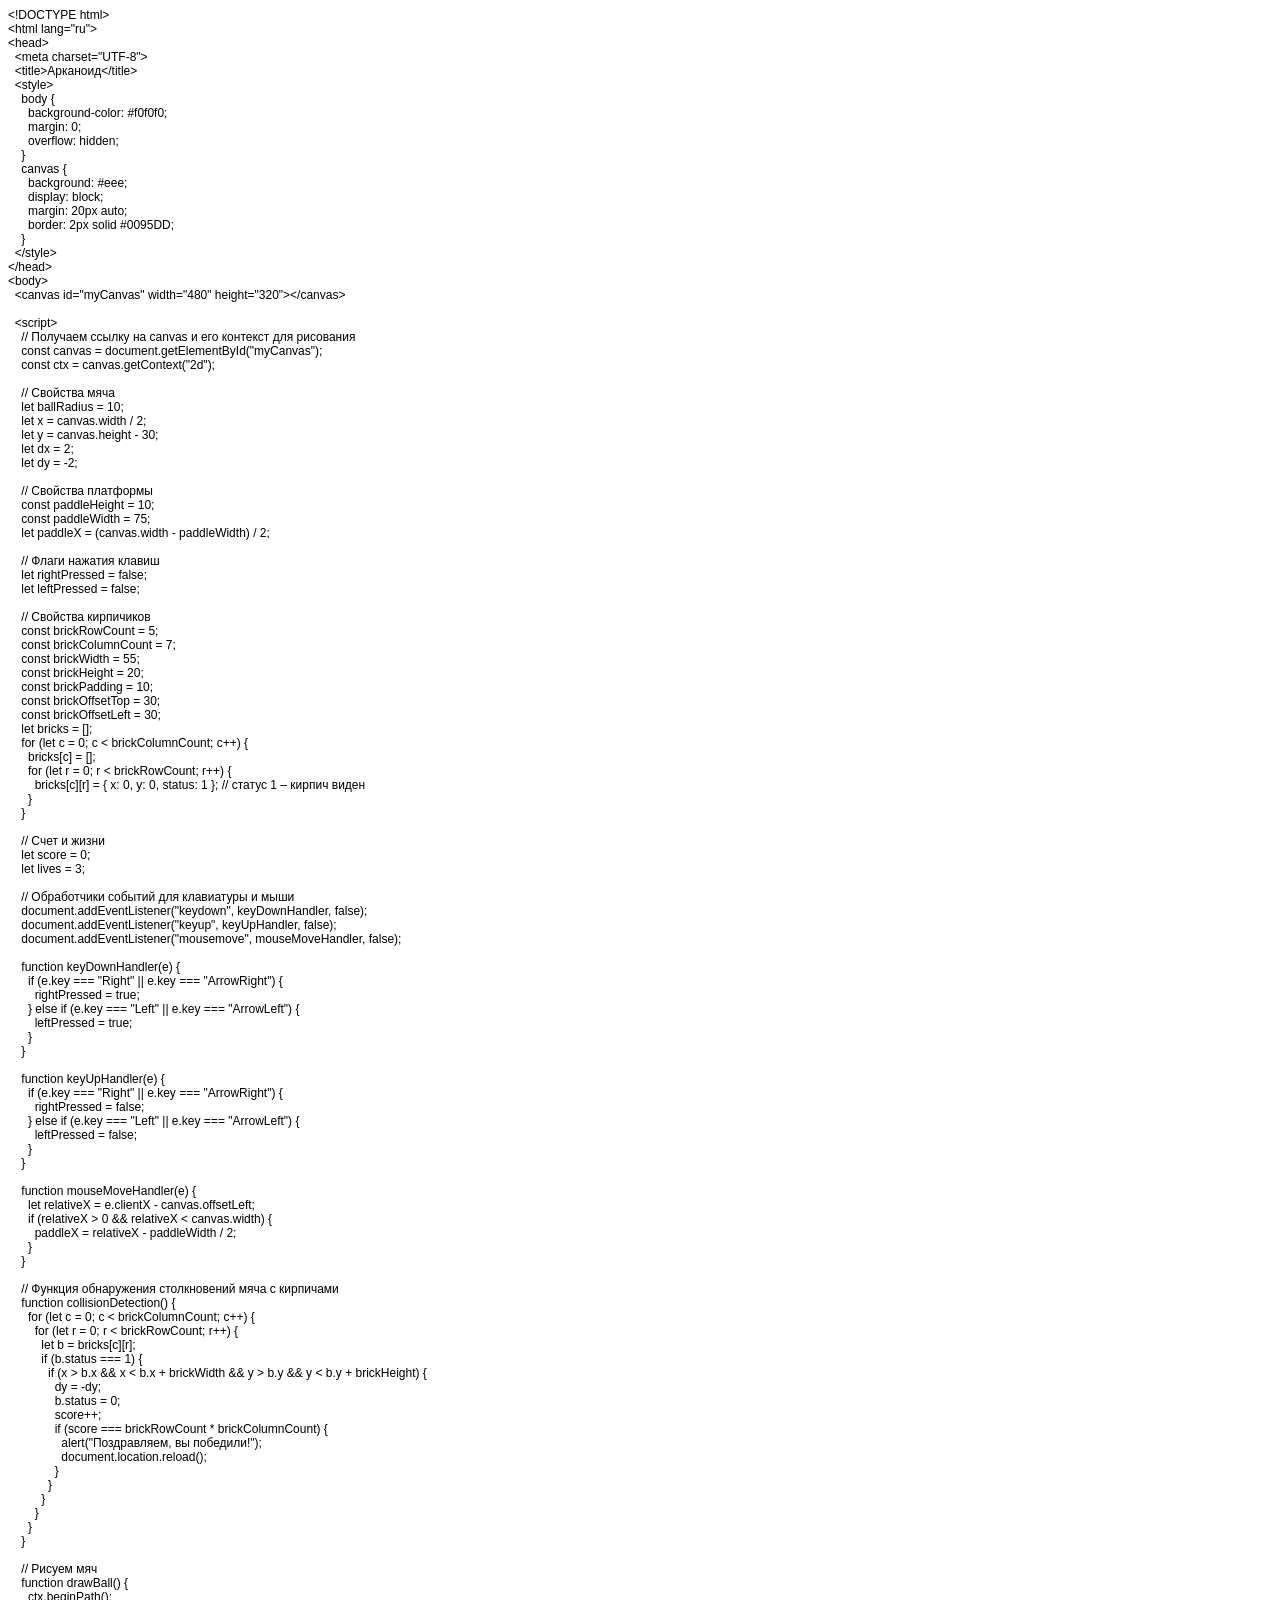
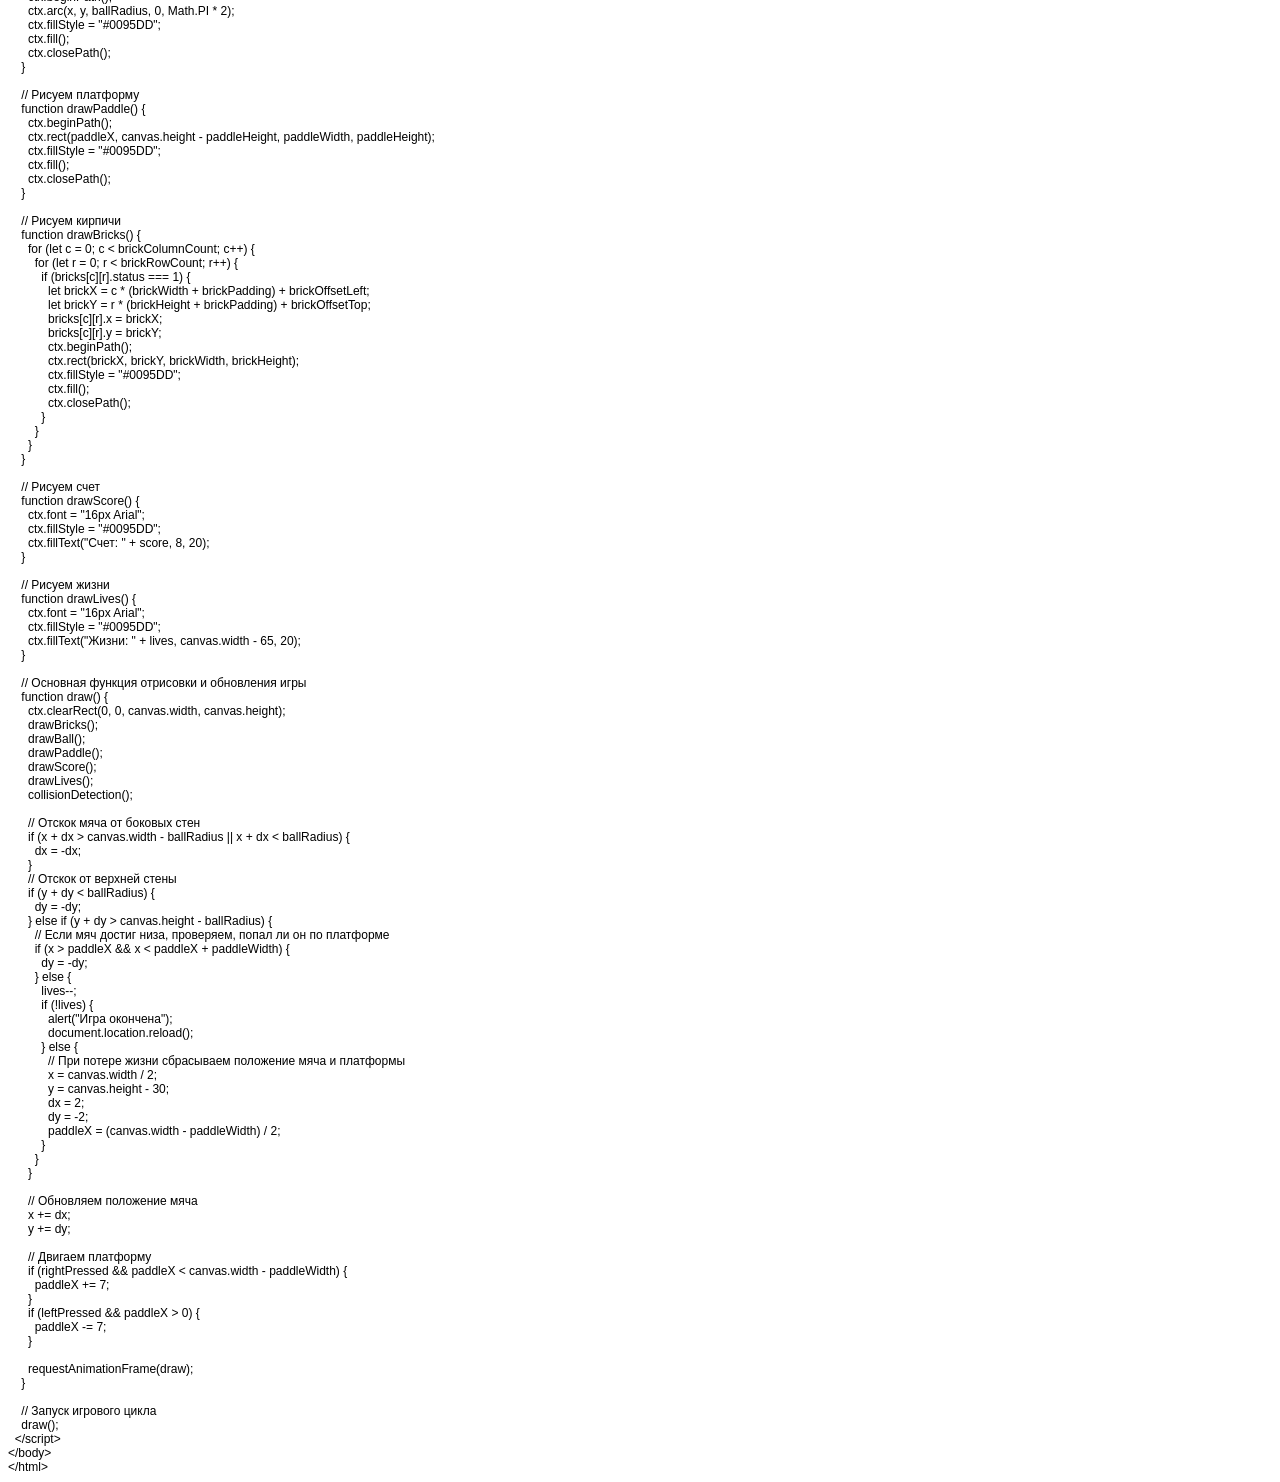
==== index.html @ ff9e4b5a "Add files via upload" ====
<!DOCTYPE html PUBLIC "-//W3C//DTD HTML 4.01//EN" "http://www.w3.org/TR/html4/strict.dtd">
<html>
<head>
  <meta http-equiv="Content-Type" content="text/html; charset=utf-8">
  <meta http-equiv="Content-Style-Type" content="text/css">
  <title></title>
  <meta name="Generator" content="Cocoa HTML Writer">
  <meta name="CocoaVersion" content="2487.7">
  <style type="text/css">
    p.p1 {margin: 0.0px 0.0px 0.0px 0.0px; font: 12.0px Helvetica}
    p.p2 {margin: 0.0px 0.0px 0.0px 0.0px; font: 12.0px Helvetica; min-height: 14.0px}
  </style>
</head>
<body>
<p class="p1">&lt;!DOCTYPE html&gt;</p>
<p class="p1">&lt;html lang="ru"&gt;</p>
<p class="p1">&lt;head&gt;</p>
<p class="p1"><span class="Apple-converted-space">  </span>&lt;meta charset="UTF-8"&gt;</p>
<p class="p1"><span class="Apple-converted-space">  </span>&lt;title&gt;Арканоид&lt;/title&gt;</p>
<p class="p1"><span class="Apple-converted-space">  </span>&lt;style&gt;</p>
<p class="p1"><span class="Apple-converted-space">    </span>body {</p>
<p class="p1"><span class="Apple-converted-space">      </span>background-color: #f0f0f0;</p>
<p class="p1"><span class="Apple-converted-space">      </span>margin: 0;</p>
<p class="p1"><span class="Apple-converted-space">      </span>overflow: hidden;</p>
<p class="p1"><span class="Apple-converted-space">    </span>}</p>
<p class="p1"><span class="Apple-converted-space">    </span>canvas {</p>
<p class="p1"><span class="Apple-converted-space">      </span>background: #eee;</p>
<p class="p1"><span class="Apple-converted-space">      </span>display: block;</p>
<p class="p1"><span class="Apple-converted-space">      </span>margin: 20px auto;</p>
<p class="p1"><span class="Apple-converted-space">      </span>border: 2px solid #0095DD;</p>
<p class="p1"><span class="Apple-converted-space">    </span>}</p>
<p class="p1"><span class="Apple-converted-space">  </span>&lt;/style&gt;</p>
<p class="p1">&lt;/head&gt;</p>
<p class="p1">&lt;body&gt;</p>
<p class="p1"><span class="Apple-converted-space">  </span>&lt;canvas id="myCanvas" width="480" height="320"&gt;&lt;/canvas&gt;</p>
<p class="p2"><span class="Apple-converted-space">  </span></p>
<p class="p1"><span class="Apple-converted-space">  </span>&lt;script&gt;</p>
<p class="p1"><span class="Apple-converted-space">    </span>// Получаем ссылку на canvas и его контекст для рисования</p>
<p class="p1"><span class="Apple-converted-space">    </span>const canvas = document.getElementById("myCanvas");</p>
<p class="p1"><span class="Apple-converted-space">    </span>const ctx = canvas.getContext("2d");</p>
<p class="p2"><br></p>
<p class="p1"><span class="Apple-converted-space">    </span>// Свойства мяча</p>
<p class="p1"><span class="Apple-converted-space">    </span>let ballRadius = 10;</p>
<p class="p1"><span class="Apple-converted-space">    </span>let x = canvas.width / 2;</p>
<p class="p1"><span class="Apple-converted-space">    </span>let y = canvas.height - 30;</p>
<p class="p1"><span class="Apple-converted-space">    </span>let dx = 2;</p>
<p class="p1"><span class="Apple-converted-space">    </span>let dy = -2;</p>
<p class="p2"><br></p>
<p class="p1"><span class="Apple-converted-space">    </span>// Свойства платформы</p>
<p class="p1"><span class="Apple-converted-space">    </span>const paddleHeight = 10;</p>
<p class="p1"><span class="Apple-converted-space">    </span>const paddleWidth = 75;</p>
<p class="p1"><span class="Apple-converted-space">    </span>let paddleX = (canvas.width - paddleWidth) / 2;</p>
<p class="p2"><br></p>
<p class="p1"><span class="Apple-converted-space">    </span>// Флаги нажатия клавиш</p>
<p class="p1"><span class="Apple-converted-space">    </span>let rightPressed = false;</p>
<p class="p1"><span class="Apple-converted-space">    </span>let leftPressed = false;</p>
<p class="p2"><br></p>
<p class="p1"><span class="Apple-converted-space">    </span>// Свойства кирпичиков</p>
<p class="p1"><span class="Apple-converted-space">    </span>const brickRowCount = 5;</p>
<p class="p1"><span class="Apple-converted-space">    </span>const brickColumnCount = 7;</p>
<p class="p1"><span class="Apple-converted-space">    </span>const brickWidth = 55;</p>
<p class="p1"><span class="Apple-converted-space">    </span>const brickHeight = 20;</p>
<p class="p1"><span class="Apple-converted-space">    </span>const brickPadding = 10;</p>
<p class="p1"><span class="Apple-converted-space">    </span>const brickOffsetTop = 30;</p>
<p class="p1"><span class="Apple-converted-space">    </span>const brickOffsetLeft = 30;</p>
<p class="p1"><span class="Apple-converted-space">    </span>let bricks = [];</p>
<p class="p1"><span class="Apple-converted-space">    </span>for (let c = 0; c &lt; brickColumnCount; c++) {</p>
<p class="p1"><span class="Apple-converted-space">      </span>bricks[c] = [];</p>
<p class="p1"><span class="Apple-converted-space">      </span>for (let r = 0; r &lt; brickRowCount; r++) {</p>
<p class="p1"><span class="Apple-converted-space">        </span>bricks[c][r] = { x: 0, y: 0, status: 1 }; // статус 1 – кирпич виден</p>
<p class="p1"><span class="Apple-converted-space">      </span>}</p>
<p class="p1"><span class="Apple-converted-space">    </span>}</p>
<p class="p2"><br></p>
<p class="p1"><span class="Apple-converted-space">    </span>// Счет и жизни</p>
<p class="p1"><span class="Apple-converted-space">    </span>let score = 0;</p>
<p class="p1"><span class="Apple-converted-space">    </span>let lives = 3;</p>
<p class="p2"><br></p>
<p class="p1"><span class="Apple-converted-space">    </span>// Обработчики событий для клавиатуры и мыши</p>
<p class="p1"><span class="Apple-converted-space">    </span>document.addEventListener("keydown", keyDownHandler, false);</p>
<p class="p1"><span class="Apple-converted-space">    </span>document.addEventListener("keyup", keyUpHandler, false);</p>
<p class="p1"><span class="Apple-converted-space">    </span>document.addEventListener("mousemove", mouseMoveHandler, false);</p>
<p class="p2"><br></p>
<p class="p1"><span class="Apple-converted-space">    </span>function keyDownHandler(e) {</p>
<p class="p1"><span class="Apple-converted-space">      </span>if (e.key === "Right" || e.key === "ArrowRight") {</p>
<p class="p1"><span class="Apple-converted-space">        </span>rightPressed = true;</p>
<p class="p1"><span class="Apple-converted-space">      </span>} else if (e.key === "Left" || e.key === "ArrowLeft") {</p>
<p class="p1"><span class="Apple-converted-space">        </span>leftPressed = true;</p>
<p class="p1"><span class="Apple-converted-space">      </span>}</p>
<p class="p1"><span class="Apple-converted-space">    </span>}</p>
<p class="p2"><br></p>
<p class="p1"><span class="Apple-converted-space">    </span>function keyUpHandler(e) {</p>
<p class="p1"><span class="Apple-converted-space">      </span>if (e.key === "Right" || e.key === "ArrowRight") {</p>
<p class="p1"><span class="Apple-converted-space">        </span>rightPressed = false;</p>
<p class="p1"><span class="Apple-converted-space">      </span>} else if (e.key === "Left" || e.key === "ArrowLeft") {</p>
<p class="p1"><span class="Apple-converted-space">        </span>leftPressed = false;</p>
<p class="p1"><span class="Apple-converted-space">      </span>}</p>
<p class="p1"><span class="Apple-converted-space">    </span>}</p>
<p class="p2"><br></p>
<p class="p1"><span class="Apple-converted-space">    </span>function mouseMoveHandler(e) {</p>
<p class="p1"><span class="Apple-converted-space">      </span>let relativeX = e.clientX - canvas.offsetLeft;</p>
<p class="p1"><span class="Apple-converted-space">      </span>if (relativeX &gt; 0 &amp;&amp; relativeX &lt; canvas.width) {</p>
<p class="p1"><span class="Apple-converted-space">        </span>paddleX = relativeX - paddleWidth / 2;</p>
<p class="p1"><span class="Apple-converted-space">      </span>}</p>
<p class="p1"><span class="Apple-converted-space">    </span>}</p>
<p class="p2"><br></p>
<p class="p1"><span class="Apple-converted-space">    </span>// Функция обнаружения столкновений мяча с кирпичами</p>
<p class="p1"><span class="Apple-converted-space">    </span>function collisionDetection() {</p>
<p class="p1"><span class="Apple-converted-space">      </span>for (let c = 0; c &lt; brickColumnCount; c++) {</p>
<p class="p1"><span class="Apple-converted-space">        </span>for (let r = 0; r &lt; brickRowCount; r++) {</p>
<p class="p1"><span class="Apple-converted-space">          </span>let b = bricks[c][r];</p>
<p class="p1"><span class="Apple-converted-space">          </span>if (b.status === 1) {</p>
<p class="p1"><span class="Apple-converted-space">            </span>if (x &gt; b.x &amp;&amp; x &lt; b.x + brickWidth &amp;&amp; y &gt; b.y &amp;&amp; y &lt; b.y + brickHeight) {</p>
<p class="p1"><span class="Apple-converted-space">              </span>dy = -dy;</p>
<p class="p1"><span class="Apple-converted-space">              </span>b.status = 0;</p>
<p class="p1"><span class="Apple-converted-space">              </span>score++;</p>
<p class="p1"><span class="Apple-converted-space">              </span>if (score === brickRowCount * brickColumnCount) {</p>
<p class="p1"><span class="Apple-converted-space">                </span>alert("Поздравляем, вы победили!");</p>
<p class="p1"><span class="Apple-converted-space">                </span>document.location.reload();</p>
<p class="p1"><span class="Apple-converted-space">              </span>}</p>
<p class="p1"><span class="Apple-converted-space">            </span>}</p>
<p class="p1"><span class="Apple-converted-space">          </span>}</p>
<p class="p1"><span class="Apple-converted-space">        </span>}</p>
<p class="p1"><span class="Apple-converted-space">      </span>}</p>
<p class="p1"><span class="Apple-converted-space">    </span>}</p>
<p class="p2"><br></p>
<p class="p1"><span class="Apple-converted-space">    </span>// Рисуем мяч</p>
<p class="p1"><span class="Apple-converted-space">    </span>function drawBall() {</p>
<p class="p1"><span class="Apple-converted-space">      </span>ctx.beginPath();</p>
<p class="p1"><span class="Apple-converted-space">      </span>ctx.arc(x, y, ballRadius, 0, Math.PI * 2);</p>
<p class="p1"><span class="Apple-converted-space">      </span>ctx.fillStyle = "#0095DD";</p>
<p class="p1"><span class="Apple-converted-space">      </span>ctx.fill();</p>
<p class="p1"><span class="Apple-converted-space">      </span>ctx.closePath();</p>
<p class="p1"><span class="Apple-converted-space">    </span>}</p>
<p class="p2"><br></p>
<p class="p1"><span class="Apple-converted-space">    </span>// Рисуем платформу</p>
<p class="p1"><span class="Apple-converted-space">    </span>function drawPaddle() {</p>
<p class="p1"><span class="Apple-converted-space">      </span>ctx.beginPath();</p>
<p class="p1"><span class="Apple-converted-space">      </span>ctx.rect(paddleX, canvas.height - paddleHeight, paddleWidth, paddleHeight);</p>
<p class="p1"><span class="Apple-converted-space">      </span>ctx.fillStyle = "#0095DD";</p>
<p class="p1"><span class="Apple-converted-space">      </span>ctx.fill();</p>
<p class="p1"><span class="Apple-converted-space">      </span>ctx.closePath();</p>
<p class="p1"><span class="Apple-converted-space">    </span>}</p>
<p class="p2"><br></p>
<p class="p1"><span class="Apple-converted-space">    </span>// Рисуем кирпичи</p>
<p class="p1"><span class="Apple-converted-space">    </span>function drawBricks() {</p>
<p class="p1"><span class="Apple-converted-space">      </span>for (let c = 0; c &lt; brickColumnCount; c++) {</p>
<p class="p1"><span class="Apple-converted-space">        </span>for (let r = 0; r &lt; brickRowCount; r++) {</p>
<p class="p1"><span class="Apple-converted-space">          </span>if (bricks[c][r].status === 1) {</p>
<p class="p1"><span class="Apple-converted-space">            </span>let brickX = c * (brickWidth + brickPadding) + brickOffsetLeft;</p>
<p class="p1"><span class="Apple-converted-space">            </span>let brickY = r * (brickHeight + brickPadding) + brickOffsetTop;</p>
<p class="p1"><span class="Apple-converted-space">            </span>bricks[c][r].x = brickX;</p>
<p class="p1"><span class="Apple-converted-space">            </span>bricks[c][r].y = brickY;</p>
<p class="p1"><span class="Apple-converted-space">            </span>ctx.beginPath();</p>
<p class="p1"><span class="Apple-converted-space">            </span>ctx.rect(brickX, brickY, brickWidth, brickHeight);</p>
<p class="p1"><span class="Apple-converted-space">            </span>ctx.fillStyle = "#0095DD";</p>
<p class="p1"><span class="Apple-converted-space">            </span>ctx.fill();</p>
<p class="p1"><span class="Apple-converted-space">            </span>ctx.closePath();</p>
<p class="p1"><span class="Apple-converted-space">          </span>}</p>
<p class="p1"><span class="Apple-converted-space">        </span>}</p>
<p class="p1"><span class="Apple-converted-space">      </span>}</p>
<p class="p1"><span class="Apple-converted-space">    </span>}</p>
<p class="p2"><br></p>
<p class="p1"><span class="Apple-converted-space">    </span>// Рисуем счет</p>
<p class="p1"><span class="Apple-converted-space">    </span>function drawScore() {</p>
<p class="p1"><span class="Apple-converted-space">      </span>ctx.font = "16px Arial";</p>
<p class="p1"><span class="Apple-converted-space">      </span>ctx.fillStyle = "#0095DD";</p>
<p class="p1"><span class="Apple-converted-space">      </span>ctx.fillText("Счет: " + score, 8, 20);</p>
<p class="p1"><span class="Apple-converted-space">    </span>}</p>
<p class="p2"><br></p>
<p class="p1"><span class="Apple-converted-space">    </span>// Рисуем жизни</p>
<p class="p1"><span class="Apple-converted-space">    </span>function drawLives() {</p>
<p class="p1"><span class="Apple-converted-space">      </span>ctx.font = "16px Arial";</p>
<p class="p1"><span class="Apple-converted-space">      </span>ctx.fillStyle = "#0095DD";</p>
<p class="p1"><span class="Apple-converted-space">      </span>ctx.fillText("Жизни: " + lives, canvas.width - 65, 20);</p>
<p class="p1"><span class="Apple-converted-space">    </span>}</p>
<p class="p2"><br></p>
<p class="p1"><span class="Apple-converted-space">    </span>// Основная функция отрисовки и обновления игры</p>
<p class="p1"><span class="Apple-converted-space">    </span>function draw() {</p>
<p class="p1"><span class="Apple-converted-space">      </span>ctx.clearRect(0, 0, canvas.width, canvas.height);</p>
<p class="p1"><span class="Apple-converted-space">      </span>drawBricks();</p>
<p class="p1"><span class="Apple-converted-space">      </span>drawBall();</p>
<p class="p1"><span class="Apple-converted-space">      </span>drawPaddle();</p>
<p class="p1"><span class="Apple-converted-space">      </span>drawScore();</p>
<p class="p1"><span class="Apple-converted-space">      </span>drawLives();</p>
<p class="p1"><span class="Apple-converted-space">      </span>collisionDetection();</p>
<p class="p2"><br></p>
<p class="p1"><span class="Apple-converted-space">      </span>// Отскок мяча от боковых стен</p>
<p class="p1"><span class="Apple-converted-space">      </span>if (x + dx &gt; canvas.width - ballRadius || x + dx &lt; ballRadius) {</p>
<p class="p1"><span class="Apple-converted-space">        </span>dx = -dx;</p>
<p class="p1"><span class="Apple-converted-space">      </span>}</p>
<p class="p1"><span class="Apple-converted-space">      </span>// Отскок от верхней стены</p>
<p class="p1"><span class="Apple-converted-space">      </span>if (y + dy &lt; ballRadius) {</p>
<p class="p1"><span class="Apple-converted-space">        </span>dy = -dy;</p>
<p class="p1"><span class="Apple-converted-space">      </span>} else if (y + dy &gt; canvas.height - ballRadius) {</p>
<p class="p1"><span class="Apple-converted-space">        </span>// Если мяч достиг низа, проверяем, попал ли он по платформе</p>
<p class="p1"><span class="Apple-converted-space">        </span>if (x &gt; paddleX &amp;&amp; x &lt; paddleX + paddleWidth) {</p>
<p class="p1"><span class="Apple-converted-space">          </span>dy = -dy;</p>
<p class="p1"><span class="Apple-converted-space">        </span>} else {</p>
<p class="p1"><span class="Apple-converted-space">          </span>lives--;</p>
<p class="p1"><span class="Apple-converted-space">          </span>if (!lives) {</p>
<p class="p1"><span class="Apple-converted-space">            </span>alert("Игра окончена");</p>
<p class="p1"><span class="Apple-converted-space">            </span>document.location.reload();</p>
<p class="p1"><span class="Apple-converted-space">          </span>} else {</p>
<p class="p1"><span class="Apple-converted-space">            </span>// При потере жизни сбрасываем положение мяча и платформы</p>
<p class="p1"><span class="Apple-converted-space">            </span>x = canvas.width / 2;</p>
<p class="p1"><span class="Apple-converted-space">            </span>y = canvas.height - 30;</p>
<p class="p1"><span class="Apple-converted-space">            </span>dx = 2;</p>
<p class="p1"><span class="Apple-converted-space">            </span>dy = -2;</p>
<p class="p1"><span class="Apple-converted-space">            </span>paddleX = (canvas.width - paddleWidth) / 2;</p>
<p class="p1"><span class="Apple-converted-space">          </span>}</p>
<p class="p1"><span class="Apple-converted-space">        </span>}</p>
<p class="p1"><span class="Apple-converted-space">      </span>}</p>
<p class="p2"><br></p>
<p class="p1"><span class="Apple-converted-space">      </span>// Обновляем положение мяча</p>
<p class="p1"><span class="Apple-converted-space">      </span>x += dx;</p>
<p class="p1"><span class="Apple-converted-space">      </span>y += dy;</p>
<p class="p2"><br></p>
<p class="p1"><span class="Apple-converted-space">      </span>// Двигаем платформу</p>
<p class="p1"><span class="Apple-converted-space">      </span>if (rightPressed &amp;&amp; paddleX &lt; canvas.width - paddleWidth) {</p>
<p class="p1"><span class="Apple-converted-space">        </span>paddleX += 7;</p>
<p class="p1"><span class="Apple-converted-space">      </span>}</p>
<p class="p1"><span class="Apple-converted-space">      </span>if (leftPressed &amp;&amp; paddleX &gt; 0) {</p>
<p class="p1"><span class="Apple-converted-space">        </span>paddleX -= 7;</p>
<p class="p1"><span class="Apple-converted-space">      </span>}</p>
<p class="p2"><br></p>
<p class="p1"><span class="Apple-converted-space">      </span>requestAnimationFrame(draw);</p>
<p class="p1"><span class="Apple-converted-space">    </span>}</p>
<p class="p2"><br></p>
<p class="p1"><span class="Apple-converted-space">    </span>// Запуск игрового цикла</p>
<p class="p1"><span class="Apple-converted-space">    </span>draw();</p>
<p class="p1"><span class="Apple-converted-space">  </span>&lt;/script&gt;</p>
<p class="p1">&lt;/body&gt;</p>
<p class="p1">&lt;/html&gt;</p>
</body>
</html>
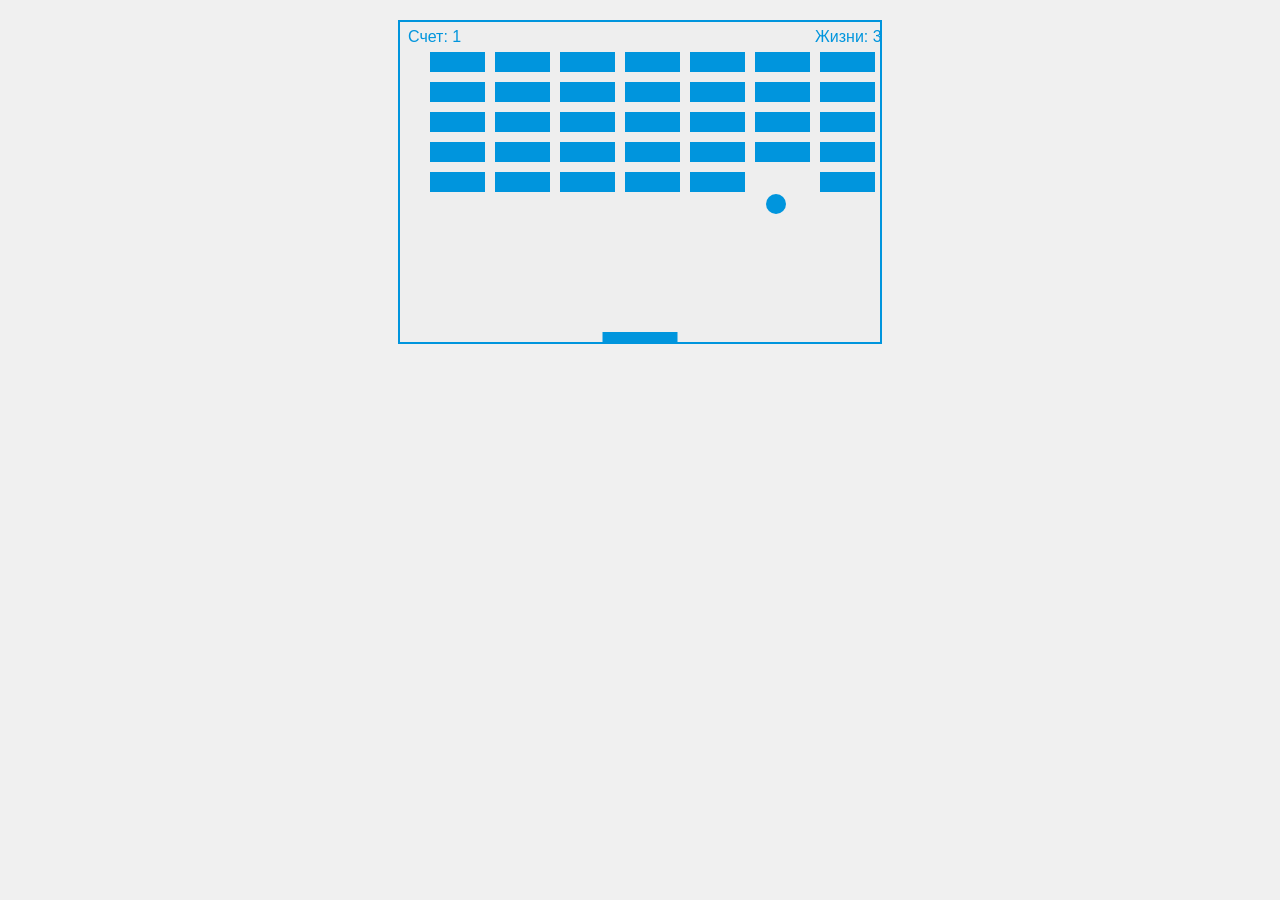
==== commit 1f27a5ec: "Add files via upload" ====
--- a/index.html
+++ b/index.html
@@ -1,235 +1,219 @@
-<!DOCTYPE html PUBLIC "-//W3C//DTD HTML 4.01//EN" "http://www.w3.org/TR/html4/strict.dtd">
-<html>
+<!DOCTYPE html>
+<html lang="ru">
 <head>
-  <meta http-equiv="Content-Type" content="text/html; charset=utf-8">
-  <meta http-equiv="Content-Style-Type" content="text/css">
-  <title></title>
-  <meta name="Generator" content="Cocoa HTML Writer">
-  <meta name="CocoaVersion" content="2487.7">
-  <style type="text/css">
-    p.p1 {margin: 0.0px 0.0px 0.0px 0.0px; font: 12.0px Helvetica}
-    p.p2 {margin: 0.0px 0.0px 0.0px 0.0px; font: 12.0px Helvetica; min-height: 14.0px}
+  <meta charset="UTF-8">
+  <title>Арканоид</title>
+  <style>
+    body {
+      background-color: #f0f0f0;
+      margin: 0;
+      overflow: hidden;
+    }
+    canvas {
+      background: #eee;
+      display: block;
+      margin: 20px auto;
+      border: 2px solid #0095DD;
+    }
   </style>
 </head>
 <body>
-<p class="p1">&lt;!DOCTYPE html&gt;</p>
-<p class="p1">&lt;html lang="ru"&gt;</p>
-<p class="p1">&lt;head&gt;</p>
-<p class="p1"><span class="Apple-converted-space">  </span>&lt;meta charset="UTF-8"&gt;</p>
-<p class="p1"><span class="Apple-converted-space">  </span>&lt;title&gt;Арканоид&lt;/title&gt;</p>
-<p class="p1"><span class="Apple-converted-space">  </span>&lt;style&gt;</p>
-<p class="p1"><span class="Apple-converted-space">    </span>body {</p>
-<p class="p1"><span class="Apple-converted-space">      </span>background-color: #f0f0f0;</p>
-<p class="p1"><span class="Apple-converted-space">      </span>margin: 0;</p>
-<p class="p1"><span class="Apple-converted-space">      </span>overflow: hidden;</p>
-<p class="p1"><span class="Apple-converted-space">    </span>}</p>
-<p class="p1"><span class="Apple-converted-space">    </span>canvas {</p>
-<p class="p1"><span class="Apple-converted-space">      </span>background: #eee;</p>
-<p class="p1"><span class="Apple-converted-space">      </span>display: block;</p>
-<p class="p1"><span class="Apple-converted-space">      </span>margin: 20px auto;</p>
-<p class="p1"><span class="Apple-converted-space">      </span>border: 2px solid #0095DD;</p>
-<p class="p1"><span class="Apple-converted-space">    </span>}</p>
-<p class="p1"><span class="Apple-converted-space">  </span>&lt;/style&gt;</p>
-<p class="p1">&lt;/head&gt;</p>
-<p class="p1">&lt;body&gt;</p>
-<p class="p1"><span class="Apple-converted-space">  </span>&lt;canvas id="myCanvas" width="480" height="320"&gt;&lt;/canvas&gt;</p>
-<p class="p2"><span class="Apple-converted-space">  </span></p>
-<p class="p1"><span class="Apple-converted-space">  </span>&lt;script&gt;</p>
-<p class="p1"><span class="Apple-converted-space">    </span>// Получаем ссылку на canvas и его контекст для рисования</p>
-<p class="p1"><span class="Apple-converted-space">    </span>const canvas = document.getElementById("myCanvas");</p>
-<p class="p1"><span class="Apple-converted-space">    </span>const ctx = canvas.getContext("2d");</p>
-<p class="p2"><br></p>
-<p class="p1"><span class="Apple-converted-space">    </span>// Свойства мяча</p>
-<p class="p1"><span class="Apple-converted-space">    </span>let ballRadius = 10;</p>
-<p class="p1"><span class="Apple-converted-space">    </span>let x = canvas.width / 2;</p>
-<p class="p1"><span class="Apple-converted-space">    </span>let y = canvas.height - 30;</p>
-<p class="p1"><span class="Apple-converted-space">    </span>let dx = 2;</p>
-<p class="p1"><span class="Apple-converted-space">    </span>let dy = -2;</p>
-<p class="p2"><br></p>
-<p class="p1"><span class="Apple-converted-space">    </span>// Свойства платформы</p>
-<p class="p1"><span class="Apple-converted-space">    </span>const paddleHeight = 10;</p>
-<p class="p1"><span class="Apple-converted-space">    </span>const paddleWidth = 75;</p>
-<p class="p1"><span class="Apple-converted-space">    </span>let paddleX = (canvas.width - paddleWidth) / 2;</p>
-<p class="p2"><br></p>
-<p class="p1"><span class="Apple-converted-space">    </span>// Флаги нажатия клавиш</p>
-<p class="p1"><span class="Apple-converted-space">    </span>let rightPressed = false;</p>
-<p class="p1"><span class="Apple-converted-space">    </span>let leftPressed = false;</p>
-<p class="p2"><br></p>
-<p class="p1"><span class="Apple-converted-space">    </span>// Свойства кирпичиков</p>
-<p class="p1"><span class="Apple-converted-space">    </span>const brickRowCount = 5;</p>
-<p class="p1"><span class="Apple-converted-space">    </span>const brickColumnCount = 7;</p>
-<p class="p1"><span class="Apple-converted-space">    </span>const brickWidth = 55;</p>
-<p class="p1"><span class="Apple-converted-space">    </span>const brickHeight = 20;</p>
-<p class="p1"><span class="Apple-converted-space">    </span>const brickPadding = 10;</p>
-<p class="p1"><span class="Apple-converted-space">    </span>const brickOffsetTop = 30;</p>
-<p class="p1"><span class="Apple-converted-space">    </span>const brickOffsetLeft = 30;</p>
-<p class="p1"><span class="Apple-converted-space">    </span>let bricks = [];</p>
-<p class="p1"><span class="Apple-converted-space">    </span>for (let c = 0; c &lt; brickColumnCount; c++) {</p>
-<p class="p1"><span class="Apple-converted-space">      </span>bricks[c] = [];</p>
-<p class="p1"><span class="Apple-converted-space">      </span>for (let r = 0; r &lt; brickRowCount; r++) {</p>
-<p class="p1"><span class="Apple-converted-space">        </span>bricks[c][r] = { x: 0, y: 0, status: 1 }; // статус 1 – кирпич виден</p>
-<p class="p1"><span class="Apple-converted-space">      </span>}</p>
-<p class="p1"><span class="Apple-converted-space">    </span>}</p>
-<p class="p2"><br></p>
-<p class="p1"><span class="Apple-converted-space">    </span>// Счет и жизни</p>
-<p class="p1"><span class="Apple-converted-space">    </span>let score = 0;</p>
-<p class="p1"><span class="Apple-converted-space">    </span>let lives = 3;</p>
-<p class="p2"><br></p>
-<p class="p1"><span class="Apple-converted-space">    </span>// Обработчики событий для клавиатуры и мыши</p>
-<p class="p1"><span class="Apple-converted-space">    </span>document.addEventListener("keydown", keyDownHandler, false);</p>
-<p class="p1"><span class="Apple-converted-space">    </span>document.addEventListener("keyup", keyUpHandler, false);</p>
-<p class="p1"><span class="Apple-converted-space">    </span>document.addEventListener("mousemove", mouseMoveHandler, false);</p>
-<p class="p2"><br></p>
-<p class="p1"><span class="Apple-converted-space">    </span>function keyDownHandler(e) {</p>
-<p class="p1"><span class="Apple-converted-space">      </span>if (e.key === "Right" || e.key === "ArrowRight") {</p>
-<p class="p1"><span class="Apple-converted-space">        </span>rightPressed = true;</p>
-<p class="p1"><span class="Apple-converted-space">      </span>} else if (e.key === "Left" || e.key === "ArrowLeft") {</p>
-<p class="p1"><span class="Apple-converted-space">        </span>leftPressed = true;</p>
-<p class="p1"><span class="Apple-converted-space">      </span>}</p>
-<p class="p1"><span class="Apple-converted-space">    </span>}</p>
-<p class="p2"><br></p>
-<p class="p1"><span class="Apple-converted-space">    </span>function keyUpHandler(e) {</p>
-<p class="p1"><span class="Apple-converted-space">      </span>if (e.key === "Right" || e.key === "ArrowRight") {</p>
-<p class="p1"><span class="Apple-converted-space">        </span>rightPressed = false;</p>
-<p class="p1"><span class="Apple-converted-space">      </span>} else if (e.key === "Left" || e.key === "ArrowLeft") {</p>
-<p class="p1"><span class="Apple-converted-space">        </span>leftPressed = false;</p>
-<p class="p1"><span class="Apple-converted-space">      </span>}</p>
-<p class="p1"><span class="Apple-converted-space">    </span>}</p>
-<p class="p2"><br></p>
-<p class="p1"><span class="Apple-converted-space">    </span>function mouseMoveHandler(e) {</p>
-<p class="p1"><span class="Apple-converted-space">      </span>let relativeX = e.clientX - canvas.offsetLeft;</p>
-<p class="p1"><span class="Apple-converted-space">      </span>if (relativeX &gt; 0 &amp;&amp; relativeX &lt; canvas.width) {</p>
-<p class="p1"><span class="Apple-converted-space">        </span>paddleX = relativeX - paddleWidth / 2;</p>
-<p class="p1"><span class="Apple-converted-space">      </span>}</p>
-<p class="p1"><span class="Apple-converted-space">    </span>}</p>
-<p class="p2"><br></p>
-<p class="p1"><span class="Apple-converted-space">    </span>// Функция обнаружения столкновений мяча с кирпичами</p>
-<p class="p1"><span class="Apple-converted-space">    </span>function collisionDetection() {</p>
-<p class="p1"><span class="Apple-converted-space">      </span>for (let c = 0; c &lt; brickColumnCount; c++) {</p>
-<p class="p1"><span class="Apple-converted-space">        </span>for (let r = 0; r &lt; brickRowCount; r++) {</p>
-<p class="p1"><span class="Apple-converted-space">          </span>let b = bricks[c][r];</p>
-<p class="p1"><span class="Apple-converted-space">          </span>if (b.status === 1) {</p>
-<p class="p1"><span class="Apple-converted-space">            </span>if (x &gt; b.x &amp;&amp; x &lt; b.x + brickWidth &amp;&amp; y &gt; b.y &amp;&amp; y &lt; b.y + brickHeight) {</p>
-<p class="p1"><span class="Apple-converted-space">              </span>dy = -dy;</p>
-<p class="p1"><span class="Apple-converted-space">              </span>b.status = 0;</p>
-<p class="p1"><span class="Apple-converted-space">              </span>score++;</p>
-<p class="p1"><span class="Apple-converted-space">              </span>if (score === brickRowCount * brickColumnCount) {</p>
-<p class="p1"><span class="Apple-converted-space">                </span>alert("Поздравляем, вы победили!");</p>
-<p class="p1"><span class="Apple-converted-space">                </span>document.location.reload();</p>
-<p class="p1"><span class="Apple-converted-space">              </span>}</p>
-<p class="p1"><span class="Apple-converted-space">            </span>}</p>
-<p class="p1"><span class="Apple-converted-space">          </span>}</p>
-<p class="p1"><span class="Apple-converted-space">        </span>}</p>
-<p class="p1"><span class="Apple-converted-space">      </span>}</p>
-<p class="p1"><span class="Apple-converted-space">    </span>}</p>
-<p class="p2"><br></p>
-<p class="p1"><span class="Apple-converted-space">    </span>// Рисуем мяч</p>
-<p class="p1"><span class="Apple-converted-space">    </span>function drawBall() {</p>
-<p class="p1"><span class="Apple-converted-space">      </span>ctx.beginPath();</p>
-<p class="p1"><span class="Apple-converted-space">      </span>ctx.arc(x, y, ballRadius, 0, Math.PI * 2);</p>
-<p class="p1"><span class="Apple-converted-space">      </span>ctx.fillStyle = "#0095DD";</p>
-<p class="p1"><span class="Apple-converted-space">      </span>ctx.fill();</p>
-<p class="p1"><span class="Apple-converted-space">      </span>ctx.closePath();</p>
-<p class="p1"><span class="Apple-converted-space">    </span>}</p>
-<p class="p2"><br></p>
-<p class="p1"><span class="Apple-converted-space">    </span>// Рисуем платформу</p>
-<p class="p1"><span class="Apple-converted-space">    </span>function drawPaddle() {</p>
-<p class="p1"><span class="Apple-converted-space">      </span>ctx.beginPath();</p>
-<p class="p1"><span class="Apple-converted-space">      </span>ctx.rect(paddleX, canvas.height - paddleHeight, paddleWidth, paddleHeight);</p>
-<p class="p1"><span class="Apple-converted-space">      </span>ctx.fillStyle = "#0095DD";</p>
-<p class="p1"><span class="Apple-converted-space">      </span>ctx.fill();</p>
-<p class="p1"><span class="Apple-converted-space">      </span>ctx.closePath();</p>
-<p class="p1"><span class="Apple-converted-space">    </span>}</p>
-<p class="p2"><br></p>
-<p class="p1"><span class="Apple-converted-space">    </span>// Рисуем кирпичи</p>
-<p class="p1"><span class="Apple-converted-space">    </span>function drawBricks() {</p>
-<p class="p1"><span class="Apple-converted-space">      </span>for (let c = 0; c &lt; brickColumnCount; c++) {</p>
-<p class="p1"><span class="Apple-converted-space">        </span>for (let r = 0; r &lt; brickRowCount; r++) {</p>
-<p class="p1"><span class="Apple-converted-space">          </span>if (bricks[c][r].status === 1) {</p>
-<p class="p1"><span class="Apple-converted-space">            </span>let brickX = c * (brickWidth + brickPadding) + brickOffsetLeft;</p>
-<p class="p1"><span class="Apple-converted-space">            </span>let brickY = r * (brickHeight + brickPadding) + brickOffsetTop;</p>
-<p class="p1"><span class="Apple-converted-space">            </span>bricks[c][r].x = brickX;</p>
-<p class="p1"><span class="Apple-converted-space">            </span>bricks[c][r].y = brickY;</p>
-<p class="p1"><span class="Apple-converted-space">            </span>ctx.beginPath();</p>
-<p class="p1"><span class="Apple-converted-space">            </span>ctx.rect(brickX, brickY, brickWidth, brickHeight);</p>
-<p class="p1"><span class="Apple-converted-space">            </span>ctx.fillStyle = "#0095DD";</p>
-<p class="p1"><span class="Apple-converted-space">            </span>ctx.fill();</p>
-<p class="p1"><span class="Apple-converted-space">            </span>ctx.closePath();</p>
-<p class="p1"><span class="Apple-converted-space">          </span>}</p>
-<p class="p1"><span class="Apple-converted-space">        </span>}</p>
-<p class="p1"><span class="Apple-converted-space">      </span>}</p>
-<p class="p1"><span class="Apple-converted-space">    </span>}</p>
-<p class="p2"><br></p>
-<p class="p1"><span class="Apple-converted-space">    </span>// Рисуем счет</p>
-<p class="p1"><span class="Apple-converted-space">    </span>function drawScore() {</p>
-<p class="p1"><span class="Apple-converted-space">      </span>ctx.font = "16px Arial";</p>
-<p class="p1"><span class="Apple-converted-space">      </span>ctx.fillStyle = "#0095DD";</p>
-<p class="p1"><span class="Apple-converted-space">      </span>ctx.fillText("Счет: " + score, 8, 20);</p>
-<p class="p1"><span class="Apple-converted-space">    </span>}</p>
-<p class="p2"><br></p>
-<p class="p1"><span class="Apple-converted-space">    </span>// Рисуем жизни</p>
-<p class="p1"><span class="Apple-converted-space">    </span>function drawLives() {</p>
-<p class="p1"><span class="Apple-converted-space">      </span>ctx.font = "16px Arial";</p>
-<p class="p1"><span class="Apple-converted-space">      </span>ctx.fillStyle = "#0095DD";</p>
-<p class="p1"><span class="Apple-converted-space">      </span>ctx.fillText("Жизни: " + lives, canvas.width - 65, 20);</p>
-<p class="p1"><span class="Apple-converted-space">    </span>}</p>
-<p class="p2"><br></p>
-<p class="p1"><span class="Apple-converted-space">    </span>// Основная функция отрисовки и обновления игры</p>
-<p class="p1"><span class="Apple-converted-space">    </span>function draw() {</p>
-<p class="p1"><span class="Apple-converted-space">      </span>ctx.clearRect(0, 0, canvas.width, canvas.height);</p>
-<p class="p1"><span class="Apple-converted-space">      </span>drawBricks();</p>
-<p class="p1"><span class="Apple-converted-space">      </span>drawBall();</p>
-<p class="p1"><span class="Apple-converted-space">      </span>drawPaddle();</p>
-<p class="p1"><span class="Apple-converted-space">      </span>drawScore();</p>
-<p class="p1"><span class="Apple-converted-space">      </span>drawLives();</p>
-<p class="p1"><span class="Apple-converted-space">      </span>collisionDetection();</p>
-<p class="p2"><br></p>
-<p class="p1"><span class="Apple-converted-space">      </span>// Отскок мяча от боковых стен</p>
-<p class="p1"><span class="Apple-converted-space">      </span>if (x + dx &gt; canvas.width - ballRadius || x + dx &lt; ballRadius) {</p>
-<p class="p1"><span class="Apple-converted-space">        </span>dx = -dx;</p>
-<p class="p1"><span class="Apple-converted-space">      </span>}</p>
-<p class="p1"><span class="Apple-converted-space">      </span>// Отскок от верхней стены</p>
-<p class="p1"><span class="Apple-converted-space">      </span>if (y + dy &lt; ballRadius) {</p>
-<p class="p1"><span class="Apple-converted-space">        </span>dy = -dy;</p>
-<p class="p1"><span class="Apple-converted-space">      </span>} else if (y + dy &gt; canvas.height - ballRadius) {</p>
-<p class="p1"><span class="Apple-converted-space">        </span>// Если мяч достиг низа, проверяем, попал ли он по платформе</p>
-<p class="p1"><span class="Apple-converted-space">        </span>if (x &gt; paddleX &amp;&amp; x &lt; paddleX + paddleWidth) {</p>
-<p class="p1"><span class="Apple-converted-space">          </span>dy = -dy;</p>
-<p class="p1"><span class="Apple-converted-space">        </span>} else {</p>
-<p class="p1"><span class="Apple-converted-space">          </span>lives--;</p>
-<p class="p1"><span class="Apple-converted-space">          </span>if (!lives) {</p>
-<p class="p1"><span class="Apple-converted-space">            </span>alert("Игра окончена");</p>
-<p class="p1"><span class="Apple-converted-space">            </span>document.location.reload();</p>
-<p class="p1"><span class="Apple-converted-space">          </span>} else {</p>
-<p class="p1"><span class="Apple-converted-space">            </span>// При потере жизни сбрасываем положение мяча и платформы</p>
-<p class="p1"><span class="Apple-converted-space">            </span>x = canvas.width / 2;</p>
-<p class="p1"><span class="Apple-converted-space">            </span>y = canvas.height - 30;</p>
-<p class="p1"><span class="Apple-converted-space">            </span>dx = 2;</p>
-<p class="p1"><span class="Apple-converted-space">            </span>dy = -2;</p>
-<p class="p1"><span class="Apple-converted-space">            </span>paddleX = (canvas.width - paddleWidth) / 2;</p>
-<p class="p1"><span class="Apple-converted-space">          </span>}</p>
-<p class="p1"><span class="Apple-converted-space">        </span>}</p>
-<p class="p1"><span class="Apple-converted-space">      </span>}</p>
-<p class="p2"><br></p>
-<p class="p1"><span class="Apple-converted-space">      </span>// Обновляем положение мяча</p>
-<p class="p1"><span class="Apple-converted-space">      </span>x += dx;</p>
-<p class="p1"><span class="Apple-converted-space">      </span>y += dy;</p>
-<p class="p2"><br></p>
-<p class="p1"><span class="Apple-converted-space">      </span>// Двигаем платформу</p>
-<p class="p1"><span class="Apple-converted-space">      </span>if (rightPressed &amp;&amp; paddleX &lt; canvas.width - paddleWidth) {</p>
-<p class="p1"><span class="Apple-converted-space">        </span>paddleX += 7;</p>
-<p class="p1"><span class="Apple-converted-space">      </span>}</p>
-<p class="p1"><span class="Apple-converted-space">      </span>if (leftPressed &amp;&amp; paddleX &gt; 0) {</p>
-<p class="p1"><span class="Apple-converted-space">        </span>paddleX -= 7;</p>
-<p class="p1"><span class="Apple-converted-space">      </span>}</p>
-<p class="p2"><br></p>
-<p class="p1"><span class="Apple-converted-space">      </span>requestAnimationFrame(draw);</p>
-<p class="p1"><span class="Apple-converted-space">    </span>}</p>
-<p class="p2"><br></p>
-<p class="p1"><span class="Apple-converted-space">    </span>// Запуск игрового цикла</p>
-<p class="p1"><span class="Apple-converted-space">    </span>draw();</p>
-<p class="p1"><span class="Apple-converted-space">  </span>&lt;/script&gt;</p>
-<p class="p1">&lt;/body&gt;</p>
-<p class="p1">&lt;/html&gt;</p>
+  <canvas id="myCanvas" width="480" height="320"></canvas>
+  
+  <script>
+    // Получаем ссылку на canvas и его контекст для рисования
+    const canvas = document.getElementById("myCanvas");
+    const ctx = canvas.getContext("2d");
+
+    // Свойства мяча
+    let ballRadius = 10;
+    let x = canvas.width / 2;
+    let y = canvas.height - 30;
+    let dx = 2;
+    let dy = -2;
+
+    // Свойства платформы
+    const paddleHeight = 10;
+    const paddleWidth = 75;
+    let paddleX = (canvas.width - paddleWidth) / 2;
+
+    // Флаги нажатия клавиш
+    let rightPressed = false;
+    let leftPressed = false;
+
+    // Свойства кирпичиков
+    const brickRowCount = 5;
+    const brickColumnCount = 7;
+    const brickWidth = 55;
+    const brickHeight = 20;
+    const brickPadding = 10;
+    const brickOffsetTop = 30;
+    const brickOffsetLeft = 30;
+    let bricks = [];
+    for (let c = 0; c < brickColumnCount; c++) {
+      bricks[c] = [];
+      for (let r = 0; r < brickRowCount; r++) {
+        bricks[c][r] = { x: 0, y: 0, status: 1 }; // статус 1 – кирпич виден
+      }
+    }
+
+    // Счет и жизни
+    let score = 0;
+    let lives = 3;
+
+    // Обработчики событий для клавиатуры и мыши
+    document.addEventListener("keydown", keyDownHandler, false);
+    document.addEventListener("keyup", keyUpHandler, false);
+    document.addEventListener("mousemove", mouseMoveHandler, false);
+
+    function keyDownHandler(e) {
+      if (e.key === "Right" || e.key === "ArrowRight") {
+        rightPressed = true;
+      } else if (e.key === "Left" || e.key === "ArrowLeft") {
+        leftPressed = true;
+      }
+    }
+
+    function keyUpHandler(e) {
+      if (e.key === "Right" || e.key === "ArrowRight") {
+        rightPressed = false;
+      } else if (e.key === "Left" || e.key === "ArrowLeft") {
+        leftPressed = false;
+      }
+    }
+
+    function mouseMoveHandler(e) {
+      let relativeX = e.clientX - canvas.offsetLeft;
+      if (relativeX > 0 && relativeX < canvas.width) {
+        paddleX = relativeX - paddleWidth / 2;
+      }
+    }
+
+    // Функция обнаружения столкновений мяча с кирпичами
+    function collisionDetection() {
+      for (let c = 0; c < brickColumnCount; c++) {
+        for (let r = 0; r < brickRowCount; r++) {
+          let b = bricks[c][r];
+          if (b.status === 1) {
+            if (x > b.x && x < b.x + brickWidth && y > b.y && y < b.y + brickHeight) {
+              dy = -dy;
+              b.status = 0;
+              score++;
+              if (score === brickRowCount * brickColumnCount) {
+                alert("Поздравляем, вы победили!");
+                document.location.reload();
+              }
+            }
+          }
+        }
+      }
+    }
+
+    // Рисуем мяч
+    function drawBall() {
+      ctx.beginPath();
+      ctx.arc(x, y, ballRadius, 0, Math.PI * 2);
+      ctx.fillStyle = "#0095DD";
+      ctx.fill();
+      ctx.closePath();
+    }
+
+    // Рисуем платформу
+    function drawPaddle() {
+      ctx.beginPath();
+      ctx.rect(paddleX, canvas.height - paddleHeight, paddleWidth, paddleHeight);
+      ctx.fillStyle = "#0095DD";
+      ctx.fill();
+      ctx.closePath();
+    }
+
+    // Рисуем кирпичи
+    function drawBricks() {
+      for (let c = 0; c < brickColumnCount; c++) {
+        for (let r = 0; r < brickRowCount; r++) {
+          if (bricks[c][r].status === 1) {
+            let brickX = c * (brickWidth + brickPadding) + brickOffsetLeft;
+            let brickY = r * (brickHeight + brickPadding) + brickOffsetTop;
+            bricks[c][r].x = brickX;
+            bricks[c][r].y = brickY;
+            ctx.beginPath();
+            ctx.rect(brickX, brickY, brickWidth, brickHeight);
+            ctx.fillStyle = "#0095DD";
+            ctx.fill();
+            ctx.closePath();
+          }
+        }
+      }
+    }
+
+    // Рисуем счет
+    function drawScore() {
+      ctx.font = "16px Arial";
+      ctx.fillStyle = "#0095DD";
+      ctx.fillText("Счет: " + score, 8, 20);
+    }
+
+    // Рисуем жизни
+    function drawLives() {
+      ctx.font = "16px Arial";
+      ctx.fillStyle = "#0095DD";
+      ctx.fillText("Жизни: " + lives, canvas.width - 65, 20);
+    }
+
+    // Основная функция отрисовки и обновления игры
+    function draw() {
+      ctx.clearRect(0, 0, canvas.width, canvas.height);
+      drawBricks();
+      drawBall();
+      drawPaddle();
+      drawScore();
+      drawLives();
+      collisionDetection();
+
+      // Отскок мяча от боковых стен
+      if (x + dx > canvas.width - ballRadius || x + dx < ballRadius) {
+        dx = -dx;
+      }
+      // Отскок от верхней стены
+      if (y + dy < ballRadius) {
+        dy = -dy;
+      } else if (y + dy > canvas.height - ballRadius) {
+        // Если мяч достиг низа, проверяем, попал ли он по платформе
+        if (x > paddleX && x < paddleX + paddleWidth) {
+          dy = -dy;
+        } else {
+          lives--;
+          if (!lives) {
+            alert("Игра окончена");
+            document.location.reload();
+          } else {
+            // При потере жизни сбрасываем положение мяча и платформы
+            x = canvas.width / 2;
+            y = canvas.height - 30;
+            dx = 2;
+            dy = -2;
+            paddleX = (canvas.width - paddleWidth) / 2;
+          }
+        }
+      }
+
+      // Обновляем положение мяча
+      x += dx;
+      y += dy;
+
+      // Двигаем платформу
+      if (rightPressed && paddleX < canvas.width - paddleWidth) {
+        paddleX += 7;
+      }
+      if (leftPressed && paddleX > 0) {
+        paddleX -= 7;
+      }
+
+      requestAnimationFrame(draw);
+    }
+
+    // Запуск игрового цикла
+    draw();
+  </script>
 </body>
 </html>
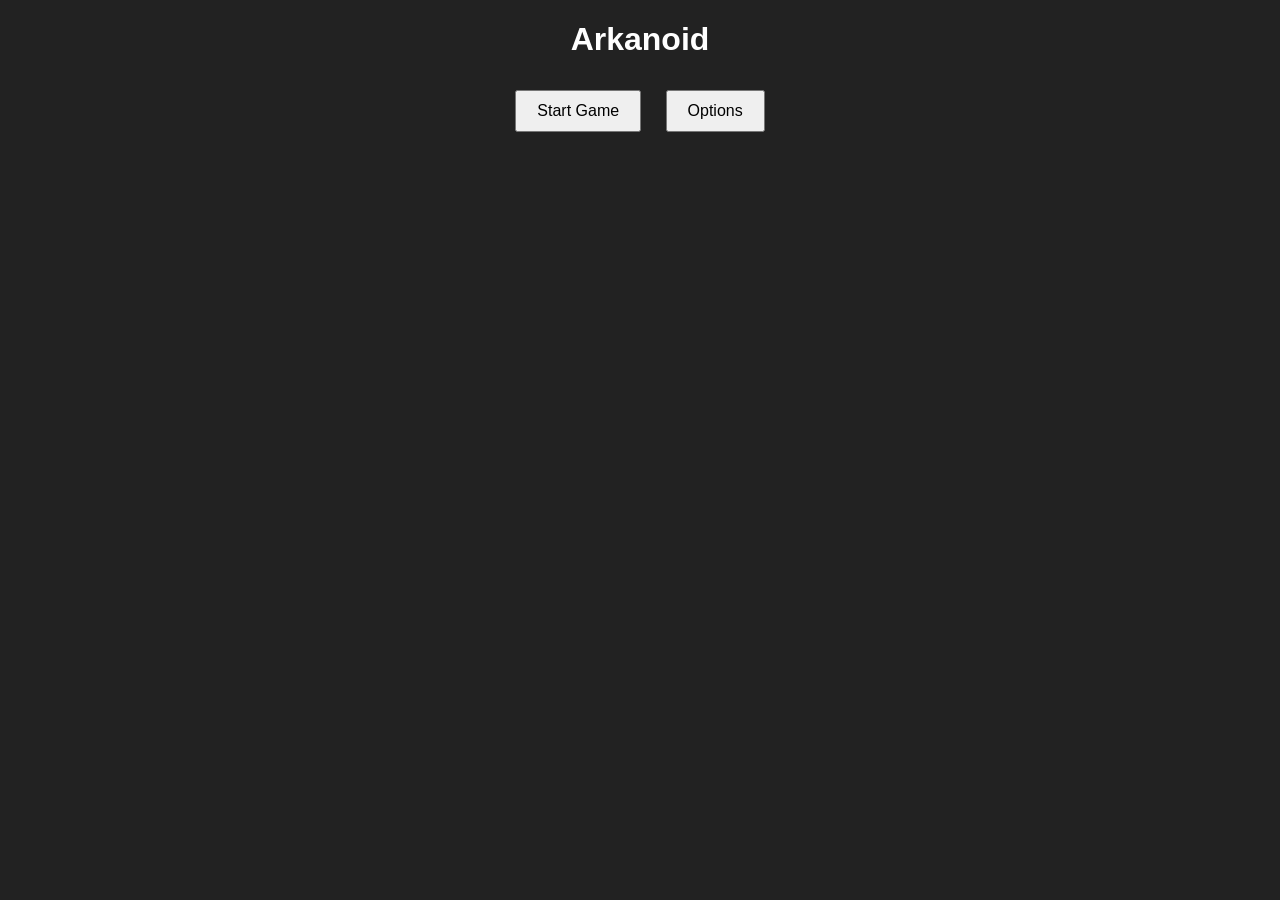
==== commit b9489e9d: "Add files via upload" ====
--- a/index.html
+++ b/index.html
@@ -1,219 +1,470 @@
 <!DOCTYPE html>
-<html lang="ru">
+<html lang="en">
 <head>
   <meta charset="UTF-8">
-  <title>Арканоид</title>
+  <title>Arkanoid Game</title>
   <style>
     body {
-      background-color: #f0f0f0;
       margin: 0;
-      overflow: hidden;
-    }
-    canvas {
-      background: #eee;
+      padding: 0;
+      background: #222;
+      color: #fff;
+      font-family: sans-serif;
+      text-align: center;
+    }
+    #gameCanvas {
+      background: #000;
       display: block;
       margin: 20px auto;
-      border: 2px solid #0095DD;
+      border: 2px solid #fff;
+    }
+    .menu {
+      display: none;
+    }
+    .visible {
+      display: block;
+    }
+    button {
+      padding: 10px 20px;
+      margin: 10px;
+      font-size: 16px;
+      cursor: pointer;
+    }
+    select {
+      padding: 5px;
+      font-size: 16px;
     }
   </style>
 </head>
 <body>
-  <canvas id="myCanvas" width="480" height="320"></canvas>
+  <!-- Главное меню -->
+  <div id="mainMenu" class="menu visible">
+    <h1>Arkanoid</h1>
+    <button id="startBtn">Start Game</button>
+    <button id="optionsBtn">Options</button>
+  </div>
+  <!-- Меню настроек -->
+  <div id="optionsMenu" class="menu">
+    <h2>Options</h2>
+    <label for="difficultySelect">Difficulty:</label>
+    <select id="difficultySelect">
+      <option value="easy">Easy</option>
+      <option value="normal" selected>Normal</option>
+      <option value="hard">Hard</option>
+    </select>
+    <br>
+    <button id="backBtn">Back</button>
+  </div>
+  
+  <!-- Игровое поле -->
+  <canvas id="gameCanvas" width="480" height="320" style="display: none;"></canvas>
   
   <script>
-    // Получаем ссылку на canvas и его контекст для рисования
-    const canvas = document.getElementById("myCanvas");
-    const ctx = canvas.getContext("2d");
-
-    // Свойства мяча
-    let ballRadius = 10;
-    let x = canvas.width / 2;
-    let y = canvas.height - 30;
-    let dx = 2;
-    let dy = -2;
-
-    // Свойства платформы
-    const paddleHeight = 10;
-    const paddleWidth = 75;
-    let paddleX = (canvas.width - paddleWidth) / 2;
-
-    // Флаги нажатия клавиш
-    let rightPressed = false;
-    let leftPressed = false;
-
-    // Свойства кирпичиков
-    const brickRowCount = 5;
-    const brickColumnCount = 7;
-    const brickWidth = 55;
-    const brickHeight = 20;
-    const brickPadding = 10;
-    const brickOffsetTop = 30;
-    const brickOffsetLeft = 30;
-    let bricks = [];
-    for (let c = 0; c < brickColumnCount; c++) {
-      bricks[c] = [];
-      for (let r = 0; r < brickRowCount; r++) {
-        bricks[c][r] = { x: 0, y: 0, status: 1 }; // статус 1 – кирпич виден
-      }
-    }
-
-    // Счет и жизни
-    let score = 0;
-    let lives = 3;
-
-    // Обработчики событий для клавиатуры и мыши
+  /*********************
+   * Меню и настройки *
+   *********************/
+  var mainMenu = document.getElementById('mainMenu');
+  var optionsMenu = document.getElementById('optionsMenu');
+  var startBtn = document.getElementById('startBtn');
+  var optionsBtn = document.getElementById('optionsBtn');
+  var backBtn = document.getElementById('backBtn');
+  var difficultySelect = document.getElementById('difficultySelect');
+  var difficulty = 'normal';
+  
+  difficultySelect.addEventListener('change', function() {
+    difficulty = this.value;
+  });
+  
+  optionsBtn.addEventListener('click', function() {
+    mainMenu.classList.remove('visible');
+    optionsMenu.classList.add('visible');
+  });
+  
+  backBtn.addEventListener('click', function() {
+    optionsMenu.classList.remove('visible');
+    mainMenu.classList.add('visible');
+  });
+  
+  startBtn.addEventListener('click', function() {
+    mainMenu.classList.remove('visible');
+    optionsMenu.classList.remove('visible');
+    document.getElementById('gameCanvas').style.display = 'block';
+    initGame();
+  });
+  
+  /*********************
+   * Игровые переменные *
+   *********************/
+  var canvas = document.getElementById('gameCanvas');
+  var ctx = canvas.getContext('2d');
+  
+  var ball;
+  var paddle;
+  var bricks = [];
+  var levelIndex = 0; // Номер текущего уровня (0-4)
+  var levels = [];   // Массив описаний уровней
+  var lives = 3;
+  var score = 0;
+  var rightPressed = false;
+  var leftPressed = false;
+  var gameState = 'playing'; // Возможные состояния: 'playing', 'gameover', 'win'
+  
+  // Параметры, зависящие от сложности
+  var ballSpeedFactor = 1;
+  var paddleSpeed = 7;
+  
+  /*********************
+   * Инициализация игры *
+   *********************/
+  function initGame() {
+    // Задаём параметры сложности
+    if (difficulty === 'easy') {
+      ballSpeedFactor = 1;
+      paddleSpeed = 5;
+    } else if (difficulty === 'normal') {
+      ballSpeedFactor = 1.5;
+      paddleSpeed = 7;
+    } else if (difficulty === 'hard') {
+      ballSpeedFactor = 2;
+      paddleSpeed = 9;
+    }
+  
+    lives = 3;
+    score = 0;
+    levelIndex = 0;
+    gameState = 'playing';
+  
+    // Инициализируем мяч
+    ball = {
+      x: canvas.width / 2,
+      y: canvas.height - 30,
+      radius: 8,
+      dx: 2 * ballSpeedFactor,
+      dy: -2 * ballSpeedFactor
+    };
+  
+    // Инициализируем платформу
+    paddle = {
+      width: 75,
+      height: 10,
+      x: (canvas.width - 75) / 2
+    };
+  
+    // Определяем уровни
+    levels = [
+      { rows: 3, cols: 5, brickWidth: 70, brickHeight: 20, brickPadding: 10, offsetTop: 30, offsetLeft: 35 },
+      { rows: 4, cols: 6, brickWidth: 60, brickHeight: 20, brickPadding: 8, offsetTop: 30, offsetLeft: 30 },
+      { rows: 5, cols: 7, brickWidth: 55, brickHeight: 15, brickPadding: 6, offsetTop: 20, offsetLeft: 20 },
+      { rows: 4, cols: 8, brickWidth: 50, brickHeight: 15, brickPadding: 5, offsetTop: 25, offsetLeft: 25 },
+      { boss: true } // Пятый уровень – уровень с боссом
+    ];
+  
+    initLevel();
+  
+    // Слушатели клавиатуры и мыши
     document.addEventListener("keydown", keyDownHandler, false);
     document.addEventListener("keyup", keyUpHandler, false);
     document.addEventListener("mousemove", mouseMoveHandler, false);
-
-    function keyDownHandler(e) {
-      if (e.key === "Right" || e.key === "ArrowRight") {
-        rightPressed = true;
-      } else if (e.key === "Left" || e.key === "ArrowLeft") {
-        leftPressed = true;
-      }
-    }
-
-    function keyUpHandler(e) {
-      if (e.key === "Right" || e.key === "ArrowRight") {
-        rightPressed = false;
-      } else if (e.key === "Left" || e.key === "ArrowLeft") {
-        leftPressed = false;
-      }
-    }
-
-    function mouseMoveHandler(e) {
-      let relativeX = e.clientX - canvas.offsetLeft;
-      if (relativeX > 0 && relativeX < canvas.width) {
-        paddleX = relativeX - paddleWidth / 2;
-      }
-    }
-
-    // Функция обнаружения столкновений мяча с кирпичами
-    function collisionDetection() {
-      for (let c = 0; c < brickColumnCount; c++) {
-        for (let r = 0; r < brickRowCount; r++) {
-          let b = bricks[c][r];
-          if (b.status === 1) {
-            if (x > b.x && x < b.x + brickWidth && y > b.y && y < b.y + brickHeight) {
-              dy = -dy;
-              b.status = 0;
-              score++;
-              if (score === brickRowCount * brickColumnCount) {
-                alert("Поздравляем, вы победили!");
-                document.location.reload();
+  
+    requestAnimationFrame(gameLoop);
+  }
+  
+  // Инициализация уровня
+  function initLevel() {
+    var level = levels[levelIndex];
+    if (level.boss) {
+      // Для уровня с боссом создаём объект босса
+      level.bossObj = {
+        x: canvas.width/2 - 50,
+        y: 20,
+        width: 100,
+        height: 20,
+        hp: 20, // Здоровье босса
+        dx: 2   // Скорость движения по горизонтали
+      };
+    } else {
+      bricks = [];
+      for (var c = 0; c < level.cols; c++) {
+        bricks[c] = [];
+        for (var r = 0; r < level.rows; r++) {
+          // С вероятностью 20% кирпич оказывается «особенным» (требует 3 попадания)
+          var isSpecial = Math.random() < 0.2;
+          bricks[c][r] = {
+            x: 0,
+            y: 0,
+            hits: isSpecial ? 3 : 1,
+            special: isSpecial
+          };
+        }
+      }
+    }
+  }
+  
+  /*********************
+   * Обработка ввода *
+   *********************/
+  function keyDownHandler(e) {
+    if (e.key === "Right" || e.key === "ArrowRight") {
+      rightPressed = true;
+    } else if (e.key === "Left" || e.key === "ArrowLeft") {
+      leftPressed = true;
+    }
+  }
+  
+  function keyUpHandler(e) {
+    if (e.key === "Right" || e.key === "ArrowRight") {
+      rightPressed = false;
+    } else if (e.key === "Left" || e.key === "ArrowLeft") {
+      leftPressed = false;
+    }
+  }
+  
+  function mouseMoveHandler(e) {
+    var relativeX = e.clientX - canvas.offsetLeft;
+    if (relativeX > 0 && relativeX < canvas.width) {
+      paddle.x = relativeX - paddle.width / 2;
+    }
+  }
+  
+  /*********************
+   * Логика игры *
+   *********************/
+  function collisionDetection() {
+    var level = levels[levelIndex];
+    if (!level.boss) {
+      // Столкновение с кирпичами
+      for (var c = 0; c < level.cols; c++) {
+        for (var r = 0; r < level.rows; r++) {
+          var b = bricks[c][r];
+          if (b && b.hits > 0) {
+            if (ball.x > b.x && ball.x < b.x + level.brickWidth &&
+                ball.y > b.y && ball.y < b.y + level.brickHeight) {
+              ball.dy = -ball.dy;
+              b.hits--;
+              if (b.hits <= 0) {
+                score++;
               }
             }
           }
         }
       }
-    }
-
-    // Рисуем мяч
-    function drawBall() {
-      ctx.beginPath();
-      ctx.arc(x, y, ballRadius, 0, Math.PI * 2);
-      ctx.fillStyle = "#0095DD";
-      ctx.fill();
-      ctx.closePath();
-    }
-
-    // Рисуем платформу
-    function drawPaddle() {
-      ctx.beginPath();
-      ctx.rect(paddleX, canvas.height - paddleHeight, paddleWidth, paddleHeight);
-      ctx.fillStyle = "#0095DD";
-      ctx.fill();
-      ctx.closePath();
-    }
-
-    // Рисуем кирпичи
-    function drawBricks() {
-      for (let c = 0; c < brickColumnCount; c++) {
-        for (let r = 0; r < brickRowCount; r++) {
-          if (bricks[c][r].status === 1) {
-            let brickX = c * (brickWidth + brickPadding) + brickOffsetLeft;
-            let brickY = r * (brickHeight + brickPadding) + brickOffsetTop;
-            bricks[c][r].x = brickX;
-            bricks[c][r].y = brickY;
-            ctx.beginPath();
-            ctx.rect(brickX, brickY, brickWidth, brickHeight);
+      // Если все кирпичи уничтожены, переходим к следующему уровню
+      var bricksLeft = 0;
+      for (var c = 0; c < level.cols; c++) {
+        for (var r = 0; r < level.rows; r++) {
+          if (bricks[c][r] && bricks[c][r].hits > 0) {
+            bricksLeft++;
+          }
+        }
+      }
+      if (bricksLeft === 0) {
+        levelIndex++;
+        if (levelIndex < levels.length) {
+          // Сброс позиции мяча и платформы для следующего уровня
+          ball.x = canvas.width / 2;
+          ball.y = canvas.height - 30;
+          ball.dx = 2 * ballSpeedFactor;
+          ball.dy = -2 * ballSpeedFactor;
+          paddle.x = (canvas.width - paddle.width) / 2;
+          initLevel();
+        } else {
+          gameState = 'win';
+        }
+      }
+    } else {
+      // Столкновение с боссом
+      var bossObj = level.bossObj;
+      if (ball.x > bossObj.x && ball.x < bossObj.x + bossObj.width &&
+          ball.y - ball.radius < bossObj.y + bossObj.height && ball.y + ball.radius > bossObj.y) {
+        ball.dy = -ball.dy;
+        bossObj.hp--;
+        if (bossObj.hp <= 0) {
+          gameState = 'win';
+        }
+      }
+    }
+  }
+  
+  /*********************
+   * Рисование объектов *
+   *********************/
+  function drawBricks() {
+    var level = levels[levelIndex];
+    for (var c = 0; c < level.cols; c++) {
+      for (var r = 0; r < level.rows; r++) {
+        var b = bricks[c][r];
+        if (b && b.hits > 0) {
+          var brickX = c * (level.brickWidth + level.brickPadding) + level.offsetLeft;
+          var brickY = r * (level.brickHeight + level.brickPadding) + level.offsetTop;
+          b.x = brickX;
+          b.y = brickY;
+          ctx.beginPath();
+          ctx.rect(brickX, brickY, level.brickWidth, level.brickHeight);
+          if (b.special) {
+            // Цвет кирпича зависит от оставшихся попаданий
+            if (b.hits === 3) {
+              ctx.fillStyle = "#800080"; // насыщенный фиолетовый
+            } else if (b.hits === 2) {
+              ctx.fillStyle = "#9932CC";
+            } else {
+              ctx.fillStyle = "#BA55D3";
+            }
+          } else {
             ctx.fillStyle = "#0095DD";
-            ctx.fill();
-            ctx.closePath();
           }
-        }
-      }
-    }
-
-    // Рисуем счет
-    function drawScore() {
-      ctx.font = "16px Arial";
-      ctx.fillStyle = "#0095DD";
-      ctx.fillText("Счет: " + score, 8, 20);
-    }
-
-    // Рисуем жизни
-    function drawLives() {
-      ctx.font = "16px Arial";
-      ctx.fillStyle = "#0095DD";
-      ctx.fillText("Жизни: " + lives, canvas.width - 65, 20);
-    }
-
-    // Основная функция отрисовки и обновления игры
-    function draw() {
-      ctx.clearRect(0, 0, canvas.width, canvas.height);
-      drawBricks();
+          ctx.fill();
+          ctx.closePath();
+        }
+      }
+    }
+  }
+  
+  function drawBoss() {
+    var bossObj = levels[levelIndex].bossObj;
+    ctx.beginPath();
+    ctx.rect(bossObj.x, bossObj.y, bossObj.width, bossObj.height);
+    ctx.fillStyle = "#FF4500"; // Яркий оранжевый для босса
+    ctx.fill();
+    ctx.closePath();
+    // Отображаем HP босса
+    ctx.font = "16px Arial";
+    ctx.fillStyle = "#fff";
+    ctx.fillText("Boss HP: " + bossObj.hp, bossObj.x, bossObj.y - 5);
+  }
+  
+  function drawBall() {
+    ctx.beginPath();
+    ctx.arc(ball.x, ball.y, ball.radius, 0, Math.PI * 2);
+    ctx.fillStyle = "#fff";
+    ctx.fill();
+    ctx.closePath();
+  }
+  
+  function drawPaddle() {
+    ctx.beginPath();
+    ctx.rect(paddle.x, canvas.height - paddle.height, paddle.width, paddle.height);
+    ctx.fillStyle = "#fff";
+    ctx.fill();
+    ctx.closePath();
+  }
+  
+  function drawScore() {
+    ctx.font = "16px Arial";
+    ctx.fillStyle = "#fff";
+    ctx.fillText("Score: " + score, 8, 20);
+  }
+  
+  function drawLives() {
+    ctx.font = "16px Arial";
+    ctx.fillStyle = "#fff";
+    ctx.fillText("Lives: " + lives, canvas.width - 65, 20);
+  }
+  
+  function drawLevel() {
+    ctx.font = "16px Arial";
+    ctx.fillStyle = "#fff";
+    ctx.fillText("Level: " + (levelIndex + 1), canvas.width / 2 - 30, 20);
+  }
+  
+  // Обновление движения босса (на пятом уровне)
+  function updateBoss() {
+    var bossObj = levels[levelIndex].bossObj;
+    bossObj.x += bossObj.dx;
+    if (bossObj.x < 0 || bossObj.x + bossObj.width > canvas.width) {
+      bossObj.dx = -bossObj.dx;
+    }
+  }
+  
+  /*********************
+   * Игровой цикл *
+   *********************/
+  function gameLoop() {
+    ctx.clearRect(0, 0, canvas.width, canvas.height);
+  
+    if (gameState === 'playing') {
+      var level = levels[levelIndex];
+      if (level.boss) {
+        drawBoss();
+        updateBoss();
+      } else {
+        drawBricks();
+      }
+  
       drawBall();
       drawPaddle();
       drawScore();
       drawLives();
+      drawLevel();
       collisionDetection();
-
-      // Отскок мяча от боковых стен
-      if (x + dx > canvas.width - ballRadius || x + dx < ballRadius) {
-        dx = -dx;
-      }
-      // Отскок от верхней стены
-      if (y + dy < ballRadius) {
-        dy = -dy;
-      } else if (y + dy > canvas.height - ballRadius) {
-        // Если мяч достиг низа, проверяем, попал ли он по платформе
-        if (x > paddleX && x < paddleX + paddleWidth) {
-          dy = -dy;
+  
+      // Обновляем положение платформы по нажатым клавишам
+      if (rightPressed && paddle.x < canvas.width - paddle.width) {
+        paddle.x += paddleSpeed;
+      }
+      if (leftPressed && paddle.x > 0) {
+        paddle.x -= paddleSpeed;
+      }
+  
+      // Проверка столкновений мяча со стенками
+      if (ball.x + ball.dx > canvas.width - ball.radius || ball.x + ball.dx < ball.radius) {
+        ball.dx = -ball.dx;
+      }
+      if (ball.y + ball.dy < ball.radius) {
+        ball.dy = -ball.dy;
+      } else if (ball.y + ball.dy > canvas.height - ball.radius) {
+        // Если мяч попадает в зону платформы
+        if (ball.x > paddle.x && ball.x < paddle.x + paddle.width) {
+          ball.dy = -ball.dy;
         } else {
           lives--;
-          if (!lives) {
-            alert("Игра окончена");
-            document.location.reload();
+          if (lives === 0) {
+            gameState = 'gameover';
           } else {
-            // При потере жизни сбрасываем положение мяча и платформы
-            x = canvas.width / 2;
-            y = canvas.height - 30;
-            dx = 2;
-            dy = -2;
-            paddleX = (canvas.width - paddleWidth) / 2;
+            // Сброс позиций мяча и платформы
+            ball.x = canvas.width / 2;
+            ball.y = canvas.height - 30;
+            ball.dx = 2 * ballSpeedFactor;
+            ball.dy = -2 * ballSpeedFactor;
+            paddle.x = (canvas.width - paddle.width) / 2;
           }
         }
       }
-
-      // Обновляем положение мяча
-      x += dx;
-      y += dy;
-
-      // Двигаем платформу
-      if (rightPressed && paddleX < canvas.width - paddleWidth) {
-        paddleX += 7;
-      }
-      if (leftPressed && paddleX > 0) {
-        paddleX -= 7;
-      }
-
-      requestAnimationFrame(draw);
-    }
-
-    // Запуск игрового цикла
-    draw();
+  
+      ball.x += ball.dx;
+      ball.y += ball.dy;
+  
+      if (gameState === 'playing') {
+        requestAnimationFrame(gameLoop);
+      } else {
+        if (gameState === 'win') {
+          drawWin();
+        } else {
+          drawGameOver();
+        }
+      }
+    } else {
+      if (gameState === 'win') {
+        drawWin();
+      } else {
+        drawGameOver();
+      }
+    }
+  }
+  
+  function drawGameOver() {
+    ctx.clearRect(0, 0, canvas.width, canvas.height);
+    ctx.font = "24px Arial";
+    ctx.fillStyle = "#fff";
+    ctx.fillText("Game Over", canvas.width / 2 - 60, canvas.height / 2);
+  }
+  
+  function drawWin() {
+    ctx.clearRect(0, 0, canvas.width, canvas.height);
+    ctx.font = "24px Arial";
+    ctx.fillStyle = "#fff";
+    ctx.fillText("You Win!", canvas.width / 2 - 60, canvas.height / 2);
+  }
   </script>
 </body>
 </html>
+
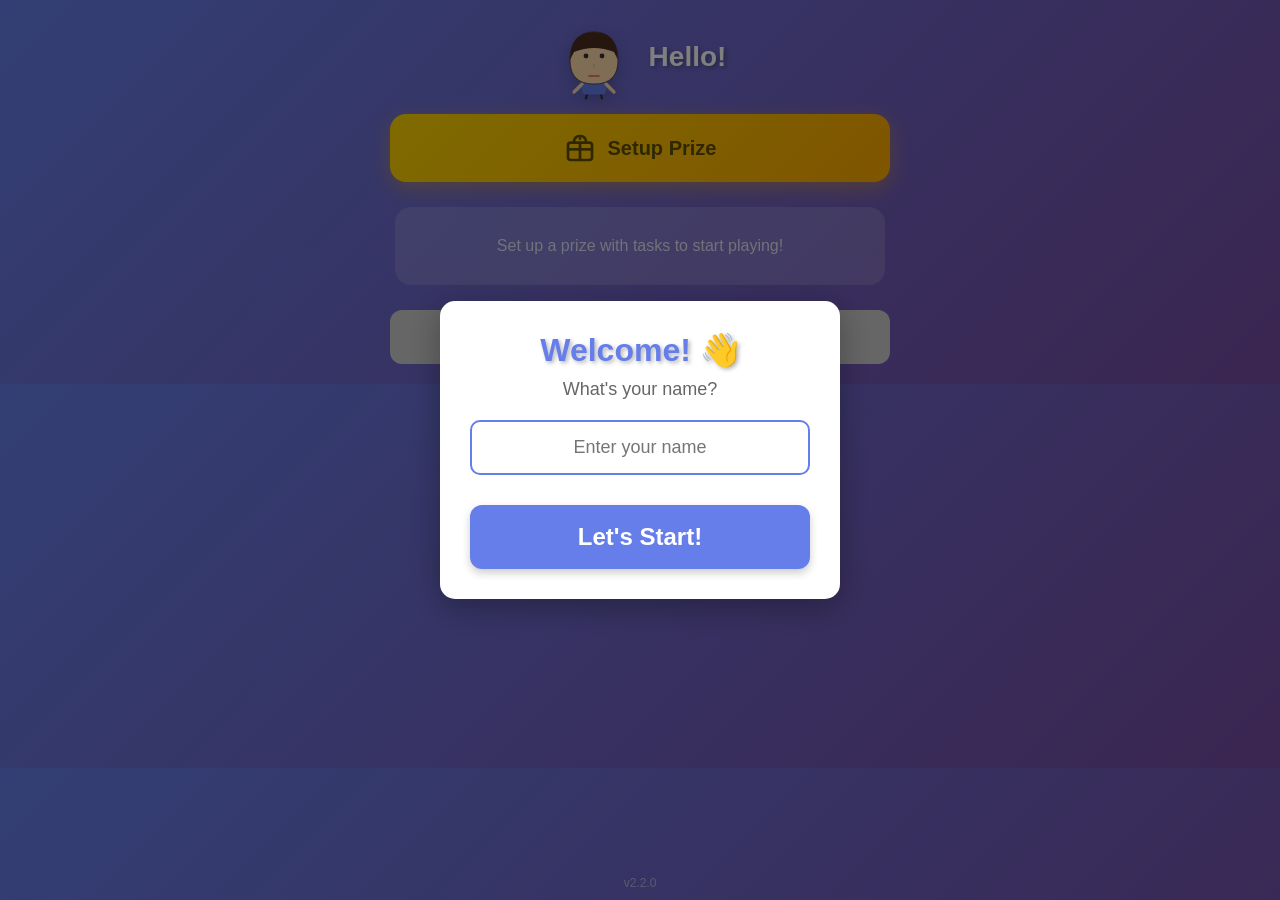
==== commit c59e6a72: "v2.2.0: Battle mode, mobile improvements, prize & stats enhancements - Add Battle game mode: 2D plat" ====
--- a/index.html
+++ b/index.html
@@ -1,470 +1,413 @@
 <!DOCTYPE html>
 <html lang="en">
 <head>
-  <meta charset="UTF-8">
-  <title>Arkanoid Game</title>
-  <style>
-    body {
-      margin: 0;
-      padding: 0;
-      background: #222;
-      color: #fff;
-      font-family: sans-serif;
-      text-align: center;
-    }
-    #gameCanvas {
-      background: #000;
-      display: block;
-      margin: 20px auto;
-      border: 2px solid #fff;
-    }
-    .menu {
-      display: none;
-    }
-    .visible {
-      display: block;
-    }
-    button {
-      padding: 10px 20px;
-      margin: 10px;
-      font-size: 16px;
-      cursor: pointer;
-    }
-    select {
-      padding: 5px;
-      font-size: 16px;
-    }
-  </style>
+    <meta charset="UTF-8">
+    <meta name="viewport" content="width=device-width, initial-scale=1.0, viewport-fit=cover">
+    <title>Math Game for Kids</title>
+    <link rel="stylesheet" href="css/styles.css">
 </head>
 <body>
-  <!-- Главное меню -->
-  <div id="mainMenu" class="menu visible">
-    <h1>Arkanoid</h1>
-    <button id="startBtn">Start Game</button>
-    <button id="optionsBtn">Options</button>
-  </div>
-  <!-- Меню настроек -->
-  <div id="optionsMenu" class="menu">
-    <h2>Options</h2>
-    <label for="difficultySelect">Difficulty:</label>
-    <select id="difficultySelect">
-      <option value="easy">Easy</option>
-      <option value="normal" selected>Normal</option>
-      <option value="hard">Hard</option>
-    </select>
-    <br>
-    <button id="backBtn">Back</button>
-  </div>
-  
-  <!-- Игровое поле -->
-  <canvas id="gameCanvas" width="480" height="320" style="display: none;"></canvas>
-  
-  <script>
-  /*********************
-   * Меню и настройки *
-   *********************/
-  var mainMenu = document.getElementById('mainMenu');
-  var optionsMenu = document.getElementById('optionsMenu');
-  var startBtn = document.getElementById('startBtn');
-  var optionsBtn = document.getElementById('optionsBtn');
-  var backBtn = document.getElementById('backBtn');
-  var difficultySelect = document.getElementById('difficultySelect');
-  var difficulty = 'normal';
-  
-  difficultySelect.addEventListener('change', function() {
-    difficulty = this.value;
-  });
-  
-  optionsBtn.addEventListener('click', function() {
-    mainMenu.classList.remove('visible');
-    optionsMenu.classList.add('visible');
-  });
-  
-  backBtn.addEventListener('click', function() {
-    optionsMenu.classList.remove('visible');
-    mainMenu.classList.add('visible');
-  });
-  
-  startBtn.addEventListener('click', function() {
-    mainMenu.classList.remove('visible');
-    optionsMenu.classList.remove('visible');
-    document.getElementById('gameCanvas').style.display = 'block';
-    initGame();
-  });
-  
-  /*********************
-   * Игровые переменные *
-   *********************/
-  var canvas = document.getElementById('gameCanvas');
-  var ctx = canvas.getContext('2d');
-  
-  var ball;
-  var paddle;
-  var bricks = [];
-  var levelIndex = 0; // Номер текущего уровня (0-4)
-  var levels = [];   // Массив описаний уровней
-  var lives = 3;
-  var score = 0;
-  var rightPressed = false;
-  var leftPressed = false;
-  var gameState = 'playing'; // Возможные состояния: 'playing', 'gameover', 'win'
-  
-  // Параметры, зависящие от сложности
-  var ballSpeedFactor = 1;
-  var paddleSpeed = 7;
-  
-  /*********************
-   * Инициализация игры *
-   *********************/
-  function initGame() {
-    // Задаём параметры сложности
-    if (difficulty === 'easy') {
-      ballSpeedFactor = 1;
-      paddleSpeed = 5;
-    } else if (difficulty === 'normal') {
-      ballSpeedFactor = 1.5;
-      paddleSpeed = 7;
-    } else if (difficulty === 'hard') {
-      ballSpeedFactor = 2;
-      paddleSpeed = 9;
-    }
-  
-    lives = 3;
-    score = 0;
-    levelIndex = 0;
-    gameState = 'playing';
-  
-    // Инициализируем мяч
-    ball = {
-      x: canvas.width / 2,
-      y: canvas.height - 30,
-      radius: 8,
-      dx: 2 * ballSpeedFactor,
-      dy: -2 * ballSpeedFactor
-    };
-  
-    // Инициализируем платформу
-    paddle = {
-      width: 75,
-      height: 10,
-      x: (canvas.width - 75) / 2
-    };
-  
-    // Определяем уровни
-    levels = [
-      { rows: 3, cols: 5, brickWidth: 70, brickHeight: 20, brickPadding: 10, offsetTop: 30, offsetLeft: 35 },
-      { rows: 4, cols: 6, brickWidth: 60, brickHeight: 20, brickPadding: 8, offsetTop: 30, offsetLeft: 30 },
-      { rows: 5, cols: 7, brickWidth: 55, brickHeight: 15, brickPadding: 6, offsetTop: 20, offsetLeft: 20 },
-      { rows: 4, cols: 8, brickWidth: 50, brickHeight: 15, brickPadding: 5, offsetTop: 25, offsetLeft: 25 },
-      { boss: true } // Пятый уровень – уровень с боссом
-    ];
-  
-    initLevel();
-  
-    // Слушатели клавиатуры и мыши
-    document.addEventListener("keydown", keyDownHandler, false);
-    document.addEventListener("keyup", keyUpHandler, false);
-    document.addEventListener("mousemove", mouseMoveHandler, false);
-  
-    requestAnimationFrame(gameLoop);
-  }
-  
-  // Инициализация уровня
-  function initLevel() {
-    var level = levels[levelIndex];
-    if (level.boss) {
-      // Для уровня с боссом создаём объект босса
-      level.bossObj = {
-        x: canvas.width/2 - 50,
-        y: 20,
-        width: 100,
-        height: 20,
-        hp: 20, // Здоровье босса
-        dx: 2   // Скорость движения по горизонтали
-      };
-    } else {
-      bricks = [];
-      for (var c = 0; c < level.cols; c++) {
-        bricks[c] = [];
-        for (var r = 0; r < level.rows; r++) {
-          // С вероятностью 20% кирпич оказывается «особенным» (требует 3 попадания)
-          var isSpecial = Math.random() < 0.2;
-          bricks[c][r] = {
-            x: 0,
-            y: 0,
-            hits: isSpecial ? 3 : 1,
-            special: isSpecial
-          };
-        }
-      }
-    }
-  }
-  
-  /*********************
-   * Обработка ввода *
-   *********************/
-  function keyDownHandler(e) {
-    if (e.key === "Right" || e.key === "ArrowRight") {
-      rightPressed = true;
-    } else if (e.key === "Left" || e.key === "ArrowLeft") {
-      leftPressed = true;
-    }
-  }
-  
-  function keyUpHandler(e) {
-    if (e.key === "Right" || e.key === "ArrowRight") {
-      rightPressed = false;
-    } else if (e.key === "Left" || e.key === "ArrowLeft") {
-      leftPressed = false;
-    }
-  }
-  
-  function mouseMoveHandler(e) {
-    var relativeX = e.clientX - canvas.offsetLeft;
-    if (relativeX > 0 && relativeX < canvas.width) {
-      paddle.x = relativeX - paddle.width / 2;
-    }
-  }
-  
-  /*********************
-   * Логика игры *
-   *********************/
-  function collisionDetection() {
-    var level = levels[levelIndex];
-    if (!level.boss) {
-      // Столкновение с кирпичами
-      for (var c = 0; c < level.cols; c++) {
-        for (var r = 0; r < level.rows; r++) {
-          var b = bricks[c][r];
-          if (b && b.hits > 0) {
-            if (ball.x > b.x && ball.x < b.x + level.brickWidth &&
-                ball.y > b.y && ball.y < b.y + level.brickHeight) {
-              ball.dy = -ball.dy;
-              b.hits--;
-              if (b.hits <= 0) {
-                score++;
-              }
-            }
-          }
-        }
-      }
-      // Если все кирпичи уничтожены, переходим к следующему уровню
-      var bricksLeft = 0;
-      for (var c = 0; c < level.cols; c++) {
-        for (var r = 0; r < level.rows; r++) {
-          if (bricks[c][r] && bricks[c][r].hits > 0) {
-            bricksLeft++;
-          }
-        }
-      }
-      if (bricksLeft === 0) {
-        levelIndex++;
-        if (levelIndex < levels.length) {
-          // Сброс позиции мяча и платформы для следующего уровня
-          ball.x = canvas.width / 2;
-          ball.y = canvas.height - 30;
-          ball.dx = 2 * ballSpeedFactor;
-          ball.dy = -2 * ballSpeedFactor;
-          paddle.x = (canvas.width - paddle.width) / 2;
-          initLevel();
-        } else {
-          gameState = 'win';
-        }
-      }
-    } else {
-      // Столкновение с боссом
-      var bossObj = level.bossObj;
-      if (ball.x > bossObj.x && ball.x < bossObj.x + bossObj.width &&
-          ball.y - ball.radius < bossObj.y + bossObj.height && ball.y + ball.radius > bossObj.y) {
-        ball.dy = -ball.dy;
-        bossObj.hp--;
-        if (bossObj.hp <= 0) {
-          gameState = 'win';
-        }
-      }
-    }
-  }
-  
-  /*********************
-   * Рисование объектов *
-   *********************/
-  function drawBricks() {
-    var level = levels[levelIndex];
-    for (var c = 0; c < level.cols; c++) {
-      for (var r = 0; r < level.rows; r++) {
-        var b = bricks[c][r];
-        if (b && b.hits > 0) {
-          var brickX = c * (level.brickWidth + level.brickPadding) + level.offsetLeft;
-          var brickY = r * (level.brickHeight + level.brickPadding) + level.offsetTop;
-          b.x = brickX;
-          b.y = brickY;
-          ctx.beginPath();
-          ctx.rect(brickX, brickY, level.brickWidth, level.brickHeight);
-          if (b.special) {
-            // Цвет кирпича зависит от оставшихся попаданий
-            if (b.hits === 3) {
-              ctx.fillStyle = "#800080"; // насыщенный фиолетовый
-            } else if (b.hits === 2) {
-              ctx.fillStyle = "#9932CC";
-            } else {
-              ctx.fillStyle = "#BA55D3";
-            }
-          } else {
-            ctx.fillStyle = "#0095DD";
-          }
-          ctx.fill();
-          ctx.closePath();
-        }
-      }
-    }
-  }
-  
-  function drawBoss() {
-    var bossObj = levels[levelIndex].bossObj;
-    ctx.beginPath();
-    ctx.rect(bossObj.x, bossObj.y, bossObj.width, bossObj.height);
-    ctx.fillStyle = "#FF4500"; // Яркий оранжевый для босса
-    ctx.fill();
-    ctx.closePath();
-    // Отображаем HP босса
-    ctx.font = "16px Arial";
-    ctx.fillStyle = "#fff";
-    ctx.fillText("Boss HP: " + bossObj.hp, bossObj.x, bossObj.y - 5);
-  }
-  
-  function drawBall() {
-    ctx.beginPath();
-    ctx.arc(ball.x, ball.y, ball.radius, 0, Math.PI * 2);
-    ctx.fillStyle = "#fff";
-    ctx.fill();
-    ctx.closePath();
-  }
-  
-  function drawPaddle() {
-    ctx.beginPath();
-    ctx.rect(paddle.x, canvas.height - paddle.height, paddle.width, paddle.height);
-    ctx.fillStyle = "#fff";
-    ctx.fill();
-    ctx.closePath();
-  }
-  
-  function drawScore() {
-    ctx.font = "16px Arial";
-    ctx.fillStyle = "#fff";
-    ctx.fillText("Score: " + score, 8, 20);
-  }
-  
-  function drawLives() {
-    ctx.font = "16px Arial";
-    ctx.fillStyle = "#fff";
-    ctx.fillText("Lives: " + lives, canvas.width - 65, 20);
-  }
-  
-  function drawLevel() {
-    ctx.font = "16px Arial";
-    ctx.fillStyle = "#fff";
-    ctx.fillText("Level: " + (levelIndex + 1), canvas.width / 2 - 30, 20);
-  }
-  
-  // Обновление движения босса (на пятом уровне)
-  function updateBoss() {
-    var bossObj = levels[levelIndex].bossObj;
-    bossObj.x += bossObj.dx;
-    if (bossObj.x < 0 || bossObj.x + bossObj.width > canvas.width) {
-      bossObj.dx = -bossObj.dx;
-    }
-  }
-  
-  /*********************
-   * Игровой цикл *
-   *********************/
-  function gameLoop() {
-    ctx.clearRect(0, 0, canvas.width, canvas.height);
-  
-    if (gameState === 'playing') {
-      var level = levels[levelIndex];
-      if (level.boss) {
-        drawBoss();
-        updateBoss();
-      } else {
-        drawBricks();
-      }
-  
-      drawBall();
-      drawPaddle();
-      drawScore();
-      drawLives();
-      drawLevel();
-      collisionDetection();
-  
-      // Обновляем положение платформы по нажатым клавишам
-      if (rightPressed && paddle.x < canvas.width - paddle.width) {
-        paddle.x += paddleSpeed;
-      }
-      if (leftPressed && paddle.x > 0) {
-        paddle.x -= paddleSpeed;
-      }
-  
-      // Проверка столкновений мяча со стенками
-      if (ball.x + ball.dx > canvas.width - ball.radius || ball.x + ball.dx < ball.radius) {
-        ball.dx = -ball.dx;
-      }
-      if (ball.y + ball.dy < ball.radius) {
-        ball.dy = -ball.dy;
-      } else if (ball.y + ball.dy > canvas.height - ball.radius) {
-        // Если мяч попадает в зону платформы
-        if (ball.x > paddle.x && ball.x < paddle.x + paddle.width) {
-          ball.dy = -ball.dy;
-        } else {
-          lives--;
-          if (lives === 0) {
-            gameState = 'gameover';
-          } else {
-            // Сброс позиций мяча и платформы
-            ball.x = canvas.width / 2;
-            ball.y = canvas.height - 30;
-            ball.dx = 2 * ballSpeedFactor;
-            ball.dy = -2 * ballSpeedFactor;
-            paddle.x = (canvas.width - paddle.width) / 2;
-          }
-        }
-      }
-  
-      ball.x += ball.dx;
-      ball.y += ball.dy;
-  
-      if (gameState === 'playing') {
-        requestAnimationFrame(gameLoop);
-      } else {
-        if (gameState === 'win') {
-          drawWin();
-        } else {
-          drawGameOver();
-        }
-      }
-    } else {
-      if (gameState === 'win') {
-        drawWin();
-      } else {
-        drawGameOver();
-      }
-    }
-  }
-  
-  function drawGameOver() {
-    ctx.clearRect(0, 0, canvas.width, canvas.height);
-    ctx.font = "24px Arial";
-    ctx.fillStyle = "#fff";
-    ctx.fillText("Game Over", canvas.width / 2 - 60, canvas.height / 2);
-  }
-  
-  function drawWin() {
-    ctx.clearRect(0, 0, canvas.width, canvas.height);
-    ctx.font = "24px Arial";
-    ctx.fillStyle = "#fff";
-    ctx.fillText("You Win!", canvas.width / 2 - 60, canvas.height / 2);
-  }
-  </script>
+    <!-- Main Menu Screen -->
+    <div id="main-menu" class="screen active">
+        <div class="greeting-container">
+            <div id="avatar-main" class="avatar-display" data-size="80" title="Click to edit avatar"></div>
+            <div class="greeting" id="greeting">Hello!</div>
+        </div>
+        <div id="prize-area" class="prize-area">
+            <!-- Prize UI will be rendered by PrizeManager -->
+        </div>
+        <div id="task-buttons-area" class="task-buttons-area">
+            <!-- Task buttons will be rendered by PrizeManager -->
+        </div>
+        <button id="stats-btn" class="secondary-btn stats-btn">
+            <svg class="btn-icon" viewBox="0 0 24 24" fill="none" xmlns="http://www.w3.org/2000/svg">
+                <rect x="3" y="3" width="7" height="7" rx="1" stroke="currentColor" stroke-width="2"/>
+                <rect x="3" y="14" width="7" height="7" rx="1" stroke="currentColor" stroke-width="2"/>
+                <rect x="14" y="3" width="7" height="7" rx="1" stroke="currentColor" stroke-width="2"/>
+                <rect x="14" y="14" width="7" height="7" rx="1" stroke="currentColor" stroke-width="2"/>
+            </svg>
+            Statistics
+        </button>
+    </div>
+
+    <!-- Settings Screen -->
+    <div id="settings-screen" class="screen">
+        <h2>Settings</h2>
+        <div class="settings-container">
+            <div class="setting-group" id="range-group">
+                <label for="range-select">Range:</label>
+                <select id="range-select" class="setting-select">
+                    <option value="0-10">0 - 10</option>
+                    <option value="10-20">10 - 20</option>
+                    <option value="10-50">10 - 50</option>
+                    <option value="10-100">10 - 100</option>
+                    <option value="100-999">100 - 999</option>
+                </select>
+            </div>
+            <div class="setting-group" id="grade-group" style="display: none;">
+                <label for="grade-select">Grade:</label>
+                <select id="grade-select" class="setting-select">
+                    <option value="1" selected>Grade 1</option>
+                    <option value="2">Grade 2</option>
+                    <option value="3">Grade 3</option>
+                    <option value="4">Grade 4</option>
+                    <option value="5">Grade 5</option>
+                </select>
+            </div>
+            <div class="setting-group">
+                <label for="timer-select">Timer:</label>
+                <select id="timer-select" class="setting-select">
+                    <option value="10">10 seconds</option>
+                    <option value="30">30 seconds</option>
+                    <option value="60">60 seconds</option>
+                    <option value="0">No timer</option>
+                </select>
+            </div>
+            <div class="setting-group training-toggle" id="training-toggle-group">
+                <label for="training-mode-toggle" class="toggle-label">
+                    <span>Training Mode</span>
+                    <span class="toggle-description">Step-by-step hints</span>
+                </label>
+                <label class="switch">
+                    <input type="checkbox" id="training-mode-toggle">
+                    <span class="slider"></span>
+                </label>
+            </div>
+            <div id="coin-indicator" class="coin-indicator" style="display: none;">
+                <svg class="coin-svg" viewBox="0 0 24 24" fill="none" xmlns="http://www.w3.org/2000/svg">
+                    <circle cx="12" cy="12" r="10" fill="url(#coinGold)"/>
+                    <circle cx="12" cy="12" r="8" fill="url(#coinInner)"/>
+                    <text x="12" y="16" text-anchor="middle" font-size="10" font-weight="bold" fill="#8B6914">$</text>
+                    <defs>
+                        <linearGradient id="coinGold" x1="2" y1="2" x2="22" y2="22">
+                            <stop offset="0%" stop-color="#FFD700"/>
+                            <stop offset="50%" stop-color="#FFA500"/>
+                            <stop offset="100%" stop-color="#FFD700"/>
+                        </linearGradient>
+                        <linearGradient id="coinInner" x1="4" y1="4" x2="20" y2="20">
+                            <stop offset="0%" stop-color="#FFEC8B"/>
+                            <stop offset="50%" stop-color="#FFD700"/>
+                            <stop offset="100%" stop-color="#DAA520"/>
+                        </linearGradient>
+                    </defs>
+                </svg>
+                <span id="coin-indicator-value">+5 coins</span>
+            </div>
+            <button id="start-game-btn" class="primary-btn">Start Game</button>
+            <button id="back-to-menu-btn" class="secondary-btn">Back</button>
+        </div>
+    </div>
+
+    <!-- Game Screen -->
+    <div id="game-screen" class="screen">
+        <div class="game-header">
+            <div class="score">Question: <span id="question-number">1</span>/10</div>
+            <button id="home-btn" class="home-btn" title="Return to Main Menu">
+                <svg viewBox="0 0 24 24" fill="none" xmlns="http://www.w3.org/2000/svg">
+                    <path d="M3 9L12 2L21 9V20C21 20.5304 20.7893 21.0391 20.4142 21.4142C20.0391 21.7893 19.5304 22 19 22H5C4.46957 22 3.96086 21.7893 3.58579 21.4142C3.21071 21.0391 3 20.5304 3 20V9Z" stroke="currentColor" stroke-width="2" stroke-linecap="round" stroke-linejoin="round"/>
+                    <path d="M9 22V12H15V22" stroke="currentColor" stroke-width="2" stroke-linecap="round" stroke-linejoin="round"/>
+                </svg>
+            </button>
+            <button id="show-table-btn" class="table-btn" title="Show Multiplication Table" style="display: none;">
+                <svg viewBox="0 0 24 24" fill="none" xmlns="http://www.w3.org/2000/svg">
+                    <rect x="3" y="3" width="18" height="18" rx="2" stroke="currentColor" stroke-width="2"/>
+                    <line x1="3" y1="9" x2="21" y2="9" stroke="currentColor" stroke-width="2"/>
+                    <line x1="3" y1="15" x2="21" y2="15" stroke="currentColor" stroke-width="2"/>
+                    <line x1="9" y1="3" x2="9" y2="21" stroke="currentColor" stroke-width="2"/>
+                    <line x1="15" y1="3" x2="15" y2="21" stroke="currentColor" stroke-width="2"/>
+                </svg>
+            </button>
+            <div class="timer" id="timer-display">30s</div>
+        </div>
+        <div class="question-container">
+            <div id="question" class="question">5 + 3 = ?</div>
+            <div id="answer-display" class="answer-display"></div>
+        </div>
+        <div id="training-hints" class="training-hints" style="display: none;">
+            <div class="hint-icon">💡</div>
+            <div id="hint-text" class="hint-text"></div>
+        </div>
+        <div class="keypad">
+            <button class="key-btn" data-key="7">7</button>
+            <button class="key-btn" data-key="8">8</button>
+            <button class="key-btn" data-key="9">9</button>
+            <button class="key-btn" data-key="4">4</button>
+            <button class="key-btn" data-key="5">5</button>
+            <button class="key-btn" data-key="6">6</button>
+            <button class="key-btn" data-key="1">1</button>
+            <button class="key-btn" data-key="2">2</button>
+            <button class="key-btn" data-key="3">3</button>
+            <button class="key-btn clear-btn" data-key="clear">Clear</button>
+            <button class="key-btn" data-key="0">0</button>
+            <button class="key-btn ok-btn" data-key="ok">OK</button>
+        </div>
+    </div>
+
+    <!-- Balloons Game Screen -->
+    <div id="balloons-screen" class="screen">
+        <div class="balloons-header">
+            <div class="balloons-score">Pairs: <span id="pairs-count">0</span>/<span id="total-pairs">5</span></div>
+            <div class="balloons-lives" id="balloons-lives">
+                <svg class="heart-icon" viewBox="0 0 24 24" fill="currentColor"><path d="M12 21.35l-1.45-1.32C5.4 15.36 2 12.28 2 8.5 2 5.42 4.42 3 7.5 3c1.74 0 3.41.81 4.5 2.09C13.09 3.81 14.76 3 16.5 3 19.58 3 22 5.42 22 8.5c0 3.78-3.4 6.86-8.55 11.54L12 21.35z"/></svg>
+                <svg class="heart-icon" viewBox="0 0 24 24" fill="currentColor"><path d="M12 21.35l-1.45-1.32C5.4 15.36 2 12.28 2 8.5 2 5.42 4.42 3 7.5 3c1.74 0 3.41.81 4.5 2.09C13.09 3.81 14.76 3 16.5 3 19.58 3 22 5.42 22 8.5c0 3.78-3.4 6.86-8.55 11.54L12 21.35z"/></svg>
+                <svg class="heart-icon" viewBox="0 0 24 24" fill="currentColor"><path d="M12 21.35l-1.45-1.32C5.4 15.36 2 12.28 2 8.5 2 5.42 4.42 3 7.5 3c1.74 0 3.41.81 4.5 2.09C13.09 3.81 14.76 3 16.5 3 19.58 3 22 5.42 22 8.5c0 3.78-3.4 6.86-8.55 11.54L12 21.35z"/></svg>
+            </div>
+            <button id="balloons-home-btn" class="home-btn" title="Return to Main Menu">
+                <svg viewBox="0 0 24 24" fill="none" xmlns="http://www.w3.org/2000/svg">
+                    <path d="M3 9L12 2L21 9V20C21 20.5304 20.7893 21.0391 20.4142 21.4142C20.0391 21.7893 19.5304 22 19 22H5C4.46957 22 3.96086 21.7893 3.58579 21.4142C3.21071 21.0391 3 20.5304 3 20V9Z" stroke="currentColor" stroke-width="2" stroke-linecap="round" stroke-linejoin="round"/>
+                    <path d="M9 22V12H15V22" stroke="currentColor" stroke-width="2" stroke-linecap="round" stroke-linejoin="round"/>
+                </svg>
+            </button>
+            <div class="balloons-timer" id="balloons-timer-display">60s</div>
+        </div>
+        <div id="balloons-container" class="balloons-container">
+            <!-- Balloons will be generated dynamically -->
+        </div>
+    </div>
+
+    <!-- Battle Screen -->
+    <div id="battle-screen" class="screen">
+        <div id="battle-header" class="battle-header">
+            <div id="battle-lives" class="battle-lives">❤️❤️❤️</div>
+            <div class="battle-progress"><span id="battle-q-count">0</span>/10</div>
+            <button id="battle-home-btn" class="home-btn" title="Return to Main Menu">
+                <svg viewBox="0 0 24 24" fill="none" xmlns="http://www.w3.org/2000/svg">
+                    <path d="M3 9L12 2L21 9V20C21 20.5304 20.7893 21.0391 20.4142 21.4142C20.0391 21.7893 19.5304 22 19 22H5C4.46957 22 3.96086 21.7893 3.58579 21.4142C3.21071 21.0391 3 20.5304 3 20V9Z" stroke="currentColor" stroke-width="2" stroke-linecap="round" stroke-linejoin="round"/>
+                    <path d="M9 22V12H15V22" stroke="currentColor" stroke-width="2" stroke-linecap="round" stroke-linejoin="round"/>
+                </svg>
+            </button>
+            <div id="battle-timer-display" class="battle-timer" style="display:none">60s</div>
+        </div>
+        <canvas id="battle-canvas"></canvas>
+        <div id="battle-controls" class="battle-controls">
+            <div class="battle-controls-left">
+                <button class="battle-btn" id="battle-left-btn">◀</button>
+                <button class="battle-btn" id="battle-right-btn">▶</button>
+            </div>
+            <div class="battle-controls-right">
+                <button class="battle-btn battle-jump-btn" id="battle-jump-btn">⬆</button>
+                <button class="battle-btn battle-shoot-btn" id="battle-shoot-btn">💥</button>
+            </div>
+        </div>
+    </div>
+
+    <!-- Results Screen -->
+    <div id="results-screen" class="screen">
+        <h2>Game Over!</h2>
+        <div class="results-container">
+            <div class="result-message" id="result-message">Great job!</div>
+            <div class="score-display">
+                <div class="score-label">Your Score:</div>
+                <div class="score-value" id="final-score">8/10</div>
+            </div>
+            <div class="game-settings-display">
+                <div class="setting-item">
+                    <span class="setting-icon" id="mode-icon">+</span>
+                    <span class="setting-text" id="mode-text">Addition</span>
+                </div>
+                <div class="setting-item">
+                    <span class="setting-label">Range:</span>
+                    <span class="setting-text" id="range-text">0-10</span>
+                </div>
+                <div class="setting-item">
+                    <span class="setting-label">Timer:</span>
+                    <span class="setting-text" id="timer-text">30s</span>
+                </div>
+                <div class="setting-item" id="training-mode-indicator" style="display: none;">
+                    <span class="setting-label">Mode:</span>
+                    <span class="setting-text training-badge">
+                        <svg class="training-icon" viewBox="0 0 24 24" fill="none" xmlns="http://www.w3.org/2000/svg">
+                            <path d="M12 3L2 8L12 13L22 8L12 3Z" stroke="currentColor" stroke-width="2" stroke-linejoin="round"/>
+                            <path d="M2 12L12 17L22 12" stroke="currentColor" stroke-width="2" stroke-linejoin="round"/>
+                            <path d="M2 16L12 21L22 16" stroke="currentColor" stroke-width="2" stroke-linejoin="round"/>
+                        </svg>
+                        Training
+                    </span>
+                </div>
+            </div>
+            <div class="inspirational-phrase" id="inspirational-phrase">
+                Keep up the great work! Practice makes perfect!
+            </div>
+            <button id="play-again-btn" class="primary-btn">Play Again</button>
+            <button id="main-menu-btn" class="secondary-btn">Main Menu</button>
+        </div>
+    </div>
+
+    <!-- Animation Canvas -->
+    <canvas id="animation-canvas"></canvas>
+    
+    <!-- Version Number -->
+    <div class="version">v2.2.0</div>
+    <div id="feedback-overlay" class="feedback-overlay"></div>
+
+    <!-- Multiplication Table Modal -->
+    <div id="multiplication-table-modal" class="modal" style="display: none;">
+        <div class="modal-content">
+            <div class="modal-header">
+                <h3>Multiplication Table</h3>
+                <button id="close-table-btn" class="close-btn">×</button>
+            </div>
+            <div id="multiplication-table" class="multiplication-table"></div>
+        </div>
+    </div>
+
+    <!-- Confirmation Modal -->
+    <div id="confirmation-modal" class="modal" style="display: none;">
+        <div class="modal-content confirmation-modal">
+            <div class="confirmation-icon">
+                <svg viewBox="0 0 24 24" fill="none" xmlns="http://www.w3.org/2000/svg">
+                    <circle cx="12" cy="12" r="10" stroke="#ff9800" stroke-width="2"/>
+                    <path d="M12 8V12M12 16H12.01" stroke="#ff9800" stroke-width="2" stroke-linecap="round"/>
+                </svg>
+            </div>
+            <h3 id="confirmation-title">Confirm Action</h3>
+            <p id="confirmation-message">Are you sure?</p>
+            <div class="confirmation-buttons">
+                <button id="confirm-cancel-btn" class="secondary-btn">Cancel</button>
+                <button id="confirm-ok-btn" class="primary-btn">Yes, Quit</button>
+            </div>
+        </div>
+    </div>
+
+    <!-- Name Input Modal -->
+    <div id="name-modal" class="modal" style="display: none;">
+        <div class="modal-content name-modal">
+            <h2>Welcome! 👋</h2>
+            <p>What's your name?</p>
+            <input type="text" id="name-input" class="name-input" placeholder="Enter your name" maxlength="20">
+            <button id="save-name-btn" class="primary-btn">Let's Start!</button>
+        </div>
+    </div>
+
+    <!-- Statistics Screen -->
+    <div id="stats-screen" class="screen">
+        <h2>Statistics</h2>
+        <div class="stats-container">
+            <div class="stats-summary">
+                <div class="stat-card">
+                    <div class="stat-number" id="total-games">0</div>
+                    <div class="stat-label">Games Played</div>
+                </div>
+                <div class="stat-card">
+                    <div class="stat-number" id="total-score">0%</div>
+                    <div class="stat-label">Average Score</div>
+                </div>
+                <div class="stat-card">
+                    <div class="stat-number" id="best-score">0</div>
+                    <div class="stat-label">Best Score</div>
+                </div>
+            </div>
+            <h3>History</h3>
+            <div id="history-list" class="history-list">
+                <p class="empty-message">No games played yet. Start playing to see your history!</p>
+            </div>
+        </div>
+        <div class="stats-buttons-fixed">
+            <div class="reset-buttons-row">
+                <button id="reset-history-btn" class="secondary-btn danger-btn small-btn">
+                    <svg class="btn-icon" viewBox="0 0 24 24" fill="none" xmlns="http://www.w3.org/2000/svg">
+                        <path d="M3 6H21" stroke="currentColor" stroke-width="2" stroke-linecap="round"/>
+                        <path d="M19 6V20C19 21.1046 18.1046 22 17 22H7C5.89543 22 5 21.1046 5 20V6" stroke="currentColor" stroke-width="2"/>
+                        <path d="M8 6V4C8 2.89543 8.89543 2 10 2H14C15.1046 2 16 2.89543 16 4V6" stroke="currentColor" stroke-width="2"/>
+                    </svg>
+                    Reset History
+                </button>
+                <button id="reset-avatar-btn" class="secondary-btn danger-btn small-btn">
+                    <svg class="btn-icon" viewBox="0 0 24 24" fill="none" xmlns="http://www.w3.org/2000/svg">
+                        <circle cx="12" cy="8" r="4" stroke="currentColor" stroke-width="2"/>
+                        <path d="M6 21v-2a4 4 0 014-4h4a4 4 0 014 4v2" stroke="currentColor" stroke-width="2"/>
+                    </svg>
+                    Reset Avatar
+                </button>
+                <button id="reset-all-btn" class="secondary-btn danger-btn small-btn">
+                    <svg class="btn-icon" viewBox="0 0 24 24" fill="none" xmlns="http://www.w3.org/2000/svg">
+                        <path d="M12 2C6.48 2 2 6.48 2 12s4.48 10 10 10 10-4.48 10-10S17.52 2 12 2z" stroke="currentColor" stroke-width="2"/>
+                        <path d="M12 6v6l4 2" stroke="currentColor" stroke-width="2" stroke-linecap="round"/>
+                        <path d="M4 12h2M18 12h2M12 4v2M12 18v2" stroke="currentColor" stroke-width="2" stroke-linecap="round"/>
+                    </svg>
+                    Reset All
+                </button>
+            </div>
+            <button id="back-from-stats-btn" class="primary-btn">Back to Menu</button>
+        </div>
+    </div>
+
+    <!-- Avatar Editor Modal -->
+    <div id="avatar-modal" class="modal" style="display: none;">
+        <div class="modal-content avatar-modal">
+            <div class="modal-header">
+                <h2>Customize Avatar</h2>
+                <button id="close-avatar-btn" class="close-btn">×</button>
+            </div>
+            <div id="avatar-editor-controls" class="avatar-editor-controls">
+                <!-- Editor controls will be generated here -->
+            </div>
+            <button id="save-avatar-btn" class="primary-btn">Save Avatar</button>
+        </div>
+    </div>
+
+    <!-- Prize Setup Modal -->
+    <div id="prize-setup-modal" class="modal" style="display: none;">
+        <div class="modal-content prize-modal">
+            <div class="modal-header">
+                <h3>Setup Prize</h3>
+                <button id="close-prize-setup-btn" class="close-btn">×</button>
+            </div>
+            <div class="prize-setup-form">
+                <div class="prize-input-group">
+                    <label for="prize-name-input">Prize Name</label>
+                    <input type="text" id="prize-name-input" class="prize-input" placeholder="e.g., New Bicycle" maxlength="30">
+                </div>
+                <div class="prize-input-group">
+                    <label for="prize-price-input">Prize Price (coins needed)</label>
+                    <input type="number" id="prize-price-input" class="prize-input" placeholder="e.g., 100" min="1" max="9999">
+                </div>
+                <div class="prize-input-group">
+                    <label for="prize-current-coins-input">Current Coins (earned so far)</label>
+                    <input type="number" id="prize-current-coins-input" class="prize-input" placeholder="0" min="0" max="9999">
+                </div>
+                <div class="prize-tasks-section">
+                    <div class="prize-tasks-header">
+                        <label>Coin Tasks</label>
+                        <span class="prize-tasks-hint">Score 8/10+ to earn coins</span>
+                    </div>
+                    <div id="prize-tasks-list" class="prize-tasks-list">
+                        <!-- Task rows will be added here -->
+                    </div>
+                    <button id="add-prize-task-btn" class="add-task-btn">
+                        <span class="add-icon">+</span> Add Task
+                    </button>
+                </div>
+            </div>
+            <div class="prize-modal-buttons">
+                <button id="delete-prize-btn" class="secondary-btn danger-btn small-btn">Delete Prize</button>
+                <button id="save-prize-btn" class="primary-btn">Save Prize</button>
+            </div>
+        </div>
+    </div>
+
+    <!-- Prize Claim Modal -->
+    <div id="prize-claim-modal" class="modal" style="display: none;">
+        <div class="modal-content confirmation-modal prize-claim-modal">
+            <div class="claim-celebration">🎉</div>
+            <h3>Congratulations!</h3>
+            <p>You've earned enough coins for:</p>
+            <div id="claim-prize-name" class="claim-prize-name"></div>
+            <div class="confirmation-buttons">
+                <button id="claim-prize-cancel-btn" class="secondary-btn">Keep Playing</button>
+                <button id="claim-prize-confirm-btn" class="primary-btn">Claim Prize!</button>
+            </div>
+        </div>
+    </div>
+
+    <script src="js/config.js"></script>
+    <script src="js/animations.js"></script>
+    <script src="js/avatar.js"></script>
+    <script src="js/prize.js"></script>
+    <script src="js/game.js"></script>
+    <script src="js/ui.js"></script>
+    <script src="js/balloons.js"></script>
+    <script src="js/battle.js"></script>
+    <script src="js/main.js"></script>
 </body>
 </html>
-
--- a/css/styles.css
+++ b/css/styles.css
@@ -0,0 +1,3109 @@
+* {
+    margin: 0;
+    padding: 0;
+    box-sizing: border-box;
+}
+
+body {
+    font-family: 'Arial', sans-serif;
+    background: linear-gradient(135deg, #667eea 0%, #764ba2 100%);
+    min-height: 100vh;
+    min-height: -webkit-fill-available;
+    display: flex;
+    align-items: flex-start;
+    justify-content: center;
+    overflow-x: hidden;
+    overflow-y: auto;
+    touch-action: manipulation;
+}
+
+
+.screen {
+    display: none;
+    width: 100vw;
+    max-width: 600px;
+    min-height: 100vh;
+    min-height: -webkit-fill-available;
+    padding: 20px;
+    padding-top: max(20px, env(safe-area-inset-top));
+    padding-bottom: max(20px, env(safe-area-inset-bottom));
+    padding-left: max(20px, env(safe-area-inset-left));
+    padding-right: max(20px, env(safe-area-inset-right));
+    flex-direction: column;
+    align-items: center;
+    justify-content: center;
+    overflow-x: hidden;
+}
+
+.screen.active {
+    display: flex;
+}
+
+h1 {
+    color: white;
+    font-size: 48px;
+    margin-bottom: 40px;
+    text-align: center;
+    text-shadow: 2px 2px 4px rgba(0, 0, 0, 0.3);
+}
+
+/* Prize Area */
+.prize-area {
+    margin-bottom: 20px;
+    width: 100%;
+    max-width: 500px;
+    flex-shrink: 0;
+}
+
+.prize-setup-btn {
+    display: flex;
+    align-items: center;
+    justify-content: center;
+    gap: 12px;
+    width: 100%;
+    padding: 18px 25px;
+    background: linear-gradient(135deg, #ffd700 0%, #ffaa00 100%);
+    border: none;
+    border-radius: 16px;
+    font-size: 20px;
+    font-weight: bold;
+    color: #5d4e00;
+    cursor: pointer;
+    box-shadow: 0 6px 20px rgba(255, 170, 0, 0.4);
+    transition: all 0.3s ease;
+    -webkit-tap-highlight-color: rgba(255, 215, 0, 0.3);
+}
+
+.prize-setup-btn:hover {
+    transform: translateY(-2px);
+    box-shadow: 0 8px 25px rgba(255, 170, 0, 0.5);
+}
+
+.prize-setup-btn:active {
+    transform: scale(0.98);
+}
+
+.prize-setup-btn .prize-icon {
+    width: 32px;
+    height: 32px;
+    color: #5d4e00;
+}
+
+/* Prize Progress */
+.prize-progress {
+    background: white;
+    border-radius: 16px;
+    padding: 16px 20px;
+    cursor: pointer;
+    box-shadow: 0 4px 15px rgba(0, 0, 0, 0.15);
+    transition: all 0.3s ease;
+}
+
+.prize-progress:hover {
+    transform: translateY(-2px);
+    box-shadow: 0 6px 20px rgba(0, 0, 0, 0.2);
+}
+
+.prize-progress.complete {
+    background: linear-gradient(135deg, #fff9e6 0%, #fff3cc 100%);
+    border: 2px solid #ffd700;
+    animation: prize-glow 2s ease-in-out infinite;
+}
+
+@keyframes prize-glow {
+    0%, 100% { box-shadow: 0 4px 15px rgba(255, 215, 0, 0.3); }
+    50% { box-shadow: 0 4px 25px rgba(255, 215, 0, 0.6); }
+}
+
+.prize-progress-header {
+    display: flex;
+    justify-content: space-between;
+    align-items: center;
+    margin-bottom: 10px;
+}
+
+.prize-name {
+    font-size: 18px;
+    font-weight: bold;
+    color: #333;
+}
+
+.prize-coins {
+    font-size: 16px;
+    font-weight: bold;
+    color: #b8860b;
+}
+
+.prize-bar {
+    height: 12px;
+    background: #e0e0e0;
+    border-radius: 6px;
+    overflow: hidden;
+}
+
+.prize-bar-fill {
+    height: 100%;
+    background: linear-gradient(90deg, #ffd700 0%, #ffaa00 100%);
+    border-radius: 6px;
+    transition: width 0.5s ease;
+}
+
+.prize-complete-text {
+    text-align: center;
+    margin-top: 10px;
+    font-size: 16px;
+    font-weight: bold;
+    color: #b8860b;
+    animation: bounce-text 0.6s ease-in-out infinite;
+}
+
+@keyframes bounce-text {
+    0%, 100% { transform: translateY(0); }
+    50% { transform: translateY(-3px); }
+}
+
+/* Prize Setup Modal */
+.prize-modal {
+    max-width: 480px;
+    width: 95%;
+    max-height: 85vh;
+    overflow-y: auto;
+}
+
+.prize-setup-form {
+    display: flex;
+    flex-direction: column;
+    gap: 20px;
+}
+
+.prize-input-group {
+    display: flex;
+    flex-direction: column;
+    gap: 6px;
+}
+
+.prize-input-group label {
+    font-size: 14px;
+    font-weight: bold;
+    color: #666;
+}
+
+.prize-input {
+    padding: 12px 15px;
+    font-size: 16px;
+    border: 2px solid #ddd;
+    border-radius: 10px;
+    outline: none;
+    transition: border-color 0.3s;
+}
+
+.prize-input:focus {
+    border-color: #667eea;
+}
+
+.prize-tasks-section {
+    border-top: 1px solid #eee;
+    padding-top: 15px;
+}
+
+.prize-tasks-header {
+    display: flex;
+    justify-content: space-between;
+    align-items: center;
+    margin-bottom: 12px;
+}
+
+.prize-tasks-header label {
+    font-size: 16px;
+    font-weight: bold;
+    color: #333;
+}
+
+.prize-tasks-hint {
+    font-size: 12px;
+    color: #999;
+}
+
+.prize-tasks-list {
+    display: flex;
+    flex-direction: column;
+    gap: 10px;
+    margin-bottom: 12px;
+}
+
+.prize-task-row {
+    display: flex;
+    gap: 8px;
+    align-items: center;
+    padding: 10px;
+    background: #f8f8f8;
+    border-radius: 10px;
+    flex-wrap: wrap;
+}
+
+.prize-task-row select {
+    flex: 1;
+    min-width: 80px;
+    padding: 8px;
+    font-size: 13px;
+    border: 1px solid #ddd;
+    border-radius: 6px;
+    background: white;
+}
+
+.task-coins-wrapper {
+    display: flex;
+    align-items: center;
+    gap: 4px;
+    background: white;
+    border: 1px solid #ddd;
+    border-radius: 6px;
+    padding: 0 8px;
+}
+
+.task-coins-wrapper .coin-icon {
+    font-size: 14px;
+}
+
+.task-coins {
+    width: 45px;
+    padding: 8px 4px;
+    font-size: 13px;
+    border: none;
+    outline: none;
+    text-align: center;
+}
+
+.task-delete-btn {
+    width: 30px;
+    height: 30px;
+    border: none;
+    background: #ff4757;
+    color: white;
+    border-radius: 50%;
+    font-size: 18px;
+    cursor: pointer;
+    display: flex;
+    align-items: center;
+    justify-content: center;
+    transition: all 0.2s;
+    flex-shrink: 0;
+}
+
+.task-delete-btn:hover {
+    background: #e63946;
+    transform: scale(1.1);
+}
+
+.add-task-btn {
+    display: flex;
+    align-items: center;
+    justify-content: center;
+    gap: 8px;
+    width: 100%;
+    padding: 12px;
+    background: #f0f0f0;
+    border: 2px dashed #ccc;
+    border-radius: 10px;
+    font-size: 14px;
+    font-weight: bold;
+    color: #666;
+    cursor: pointer;
+    transition: all 0.2s;
+}
+
+.add-task-btn:hover {
+    background: #e8e8e8;
+    border-color: #667eea;
+    color: #667eea;
+}
+
+.add-task-btn .add-icon {
+    font-size: 20px;
+    font-weight: bold;
+}
+
+.prize-modal-buttons {
+    display: flex;
+    gap: 10px;
+    margin-top: 20px;
+}
+
+.prize-modal-buttons .secondary-btn {
+    flex: 0 0 auto;
+    width: auto;
+}
+
+.prize-modal-buttons .primary-btn {
+    flex: 1;
+    width: auto;
+}
+
+/* Prize Claim Modal */
+.prize-claim-modal {
+    text-align: center;
+}
+
+.claim-celebration {
+    font-size: 64px;
+    margin-bottom: 15px;
+    animation: celebrate-bounce 0.5s ease-in-out infinite;
+}
+
+@keyframes celebrate-bounce {
+    0%, 100% { transform: scale(1) rotate(-5deg); }
+    50% { transform: scale(1.1) rotate(5deg); }
+}
+
+.claim-prize-name {
+    font-size: 24px;
+    font-weight: bold;
+    color: #667eea;
+    margin: 15px 0 25px;
+    padding: 15px;
+    background: linear-gradient(135deg, #fff9e6 0%, #fff3cc 100%);
+    border-radius: 10px;
+    border: 2px solid #ffd700;
+}
+
+/* Coin Award Animation */
+.coin-award-overlay {
+    position: fixed;
+    top: 50%;
+    left: 50%;
+    transform: translate(-50%, -50%);
+    z-index: 2000;
+    animation: coin-pop-in 0.3s ease-out;
+}
+
+.coin-award-overlay.fade-out {
+    animation: coin-pop-out 0.5s ease-in forwards;
+}
+
+.coin-award-content {
+    background: linear-gradient(135deg, #fff9e6 0%, #fff3cc 100%);
+    border: 3px solid #ffd700;
+    border-radius: 20px;
+    padding: 25px 40px;
+    text-align: center;
+    box-shadow: 0 10px 40px rgba(255, 215, 0, 0.4);
+}
+
+.coin-award-icon {
+    display: flex;
+    justify-content: center;
+    animation: coin-spin 0.5s ease-in-out;
+}
+
+.coin-award-icon .coin-svg-large {
+    width: 64px;
+    height: 64px;
+}
+
+.coin-award-text {
+    font-size: 28px;
+    font-weight: bold;
+    color: #b8860b;
+    margin-top: 10px;
+}
+
+@keyframes coin-pop-in {
+    0% { transform: translate(-50%, -50%) scale(0); opacity: 0; }
+    50% { transform: translate(-50%, -50%) scale(1.2); }
+    100% { transform: translate(-50%, -50%) scale(1); opacity: 1; }
+}
+
+@keyframes coin-pop-out {
+    0% { transform: translate(-50%, -50%) scale(1); opacity: 1; }
+    100% { transform: translate(-50%, -80%) scale(0.5); opacity: 0; }
+}
+
+@keyframes coin-spin {
+    0% { transform: rotateY(0deg); }
+    100% { transform: rotateY(360deg); }
+}
+
+/* Battle Screen */
+#battle-screen {
+    justify-content: flex-start;
+    padding: 0;
+    gap: 0;
+}
+
+.battle-header {
+    display: flex;
+    align-items: center;
+    gap: 10px;
+    padding: 8px 14px;
+    background: rgba(0,0,0,0.3);
+    width: 100%;
+    flex-shrink: 0;
+    color: white;
+}
+
+.battle-lives {
+    font-size: 18px;
+    flex: 1;
+    letter-spacing: 2px;
+}
+
+.battle-progress {
+    font-size: 16px;
+    font-weight: bold;
+}
+
+.battle-timer {
+    color: #FFD700;
+    font-size: 16px;
+    font-weight: bold;
+    min-width: 36px;
+    text-align: right;
+}
+
+#battle-canvas {
+    display: block;
+    width: 100%;
+    flex: 1;
+    min-height: 230px;
+    background: #87CEEB;
+}
+
+.battle-controls {
+    display: flex;
+    justify-content: space-between;
+    align-items: center;
+    padding: 10px 18px;
+    background: rgba(0,0,0,0.28);
+    width: 100%;
+    flex-shrink: 0;
+    gap: 12px;
+}
+
+.battle-controls-left,
+.battle-controls-right {
+    display: flex;
+    gap: 10px;
+}
+
+.battle-btn {
+    width: 66px;
+    height: 66px;
+    border-radius: 50%;
+    border: 2px solid rgba(255,255,255,0.2);
+    font-size: 26px;
+    background: rgba(255,255,255,0.15);
+    color: white;
+    display: flex;
+    align-items: center;
+    justify-content: center;
+    cursor: pointer;
+    touch-action: manipulation;
+    -webkit-touch-callout: none;
+    user-select: none;
+    -webkit-user-select: none;
+    transition: background 0.1s, transform 0.1s;
+    box-shadow: 0 3px 10px rgba(0,0,0,0.3);
+}
+
+.battle-btn:active {
+    background: rgba(255,255,255,0.35);
+    transform: scale(0.92);
+}
+
+.battle-jump-btn {
+    background: rgba(100,210,100,0.25);
+    border-color: rgba(100,210,100,0.35);
+}
+
+.battle-shoot-btn {
+    background: rgba(255,90,90,0.25);
+    border-color: rgba(255,90,90,0.35);
+}
+
+/* Coin Indicator on Settings Screen */
+.coin-indicator {
+    display: flex;
+    align-items: center;
+    justify-content: center;
+    gap: 6px;
+    padding: 8px 15px;
+    background: linear-gradient(135deg, #ffd700 0%, #ffaa00 100%);
+    border-radius: 20px;
+    font-size: 16px;
+    font-weight: bold;
+    color: #5d4e00;
+    margin-top: 10px;
+    animation: coin-indicator-pulse 2s ease-in-out infinite;
+}
+
+/* Coin SVG Styles */
+.coin-svg {
+    width: 18px;
+    height: 18px;
+    vertical-align: middle;
+    flex-shrink: 0;
+}
+
+.coin-svg-large {
+    width: 48px;
+    height: 48px;
+}
+
+.coin-icon {
+    width: 18px;
+    height: 18px;
+}
+
+.prize-coins .coin-svg {
+    width: 16px;
+    height: 16px;
+    margin-right: 4px;
+}
+
+.task-coins-wrapper .coin-svg {
+    width: 14px;
+    height: 14px;
+}
+
+.coin-indicator .coin-svg {
+    width: 20px;
+    height: 20px;
+}
+
+@keyframes coin-indicator-pulse {
+    0%, 100% { transform: scale(1); }
+    50% { transform: scale(1.05); }
+}
+
+h2 {
+    color: white;
+    font-size: 36px;
+    margin-bottom: 30px;
+    text-align: center;
+    text-shadow: 2px 2px 4px rgba(0, 0, 0, 0.3);
+}
+
+/* Main Menu */
+.greeting {
+    color: white;
+    font-size: 28px;
+    font-weight: bold;
+    margin-bottom: 10px;
+    text-align: center;
+    text-shadow: 2px 2px 4px rgba(0, 0, 0, 0.3);
+}
+
+.button-grid {
+    display: grid;
+    grid-template-columns: 1fr 1fr;
+    gap: 20px;
+    width: 100%;
+    max-width: 500px;
+}
+
+/* Main Menu Layout */
+#main-menu {
+    justify-content: flex-start;
+    padding-top: 20px;
+    padding-bottom: 20px;
+    min-height: 100vh;
+    min-height: -webkit-fill-available;
+    box-sizing: border-box;
+}
+
+/* Task Buttons Area */
+.task-buttons-area {
+    display: -webkit-flex;
+    display: flex;
+    -webkit-flex-direction: column;
+    flex-direction: column;
+    gap: 12px;
+    width: 100%;
+    max-width: 500px;
+    max-height: 50vh;
+    overflow-y: auto;
+    overflow-x: hidden;
+    padding: 5px;
+    margin-bottom: 10px;
+    -webkit-overflow-scrolling: touch;
+}
+
+.task-buttons-area::-webkit-scrollbar {
+    width: 6px;
+}
+
+.task-buttons-area::-webkit-scrollbar-track {
+    background: rgba(255, 255, 255, 0.1);
+    border-radius: 3px;
+}
+
+.task-buttons-area::-webkit-scrollbar-thumb {
+    background: rgba(255, 255, 255, 0.3);
+    border-radius: 3px;
+}
+
+.task-buttons-area::-webkit-scrollbar-thumb:hover {
+    background: rgba(255, 255, 255, 0.5);
+}
+
+.no-tasks-message {
+    background: rgba(255, 255, 255, 0.15);
+    border-radius: 16px;
+    padding: 30px 20px;
+    text-align: center;
+    color: rgba(255, 255, 255, 0.8);
+    font-size: 16px;
+}
+
+.no-tasks-message p {
+    margin: 0;
+}
+
+.task-play-btn {
+    display: -webkit-flex;
+    display: flex;
+    -webkit-align-items: center;
+    align-items: center;
+    gap: 15px;
+    width: 100%;
+    padding: 16px 20px;
+    background: white;
+    border: none;
+    border-radius: 16px;
+    cursor: pointer;
+    box-shadow: 0 4px 15px rgba(0, 0, 0, 0.1);
+    -webkit-transition: all 0.2s ease;
+    transition: all 0.2s ease;
+    text-align: left;
+}
+
+.task-play-btn:hover {
+    transform: translateY(-2px);
+    box-shadow: 0 6px 20px rgba(0, 0, 0, 0.15);
+}
+
+.task-play-btn:active {
+    transform: translateY(0);
+}
+
+.task-btn-icon {
+    width: 50px;
+    height: 50px;
+    display: flex;
+    align-items: center;
+    justify-content: center;
+    background: linear-gradient(135deg, #667eea 0%, #764ba2 100%);
+    border-radius: 12px;
+    font-size: 24px;
+    color: white;
+    font-weight: bold;
+    flex-shrink: 0;
+}
+
+.task-btn-details {
+    flex: 1;
+    display: flex;
+    flex-direction: column;
+    gap: 4px;
+    min-width: 0;
+}
+
+.task-btn-mode {
+    font-size: 18px;
+    font-weight: 600;
+    color: #333;
+}
+
+.task-btn-params {
+    font-size: 14px;
+    color: #666;
+}
+
+.task-btn-coins {
+    display: flex;
+    align-items: center;
+    gap: 6px;
+    padding: 8px 12px;
+    background: linear-gradient(135deg, #ffd700 0%, #ffaa00 100%);
+    border-radius: 20px;
+    font-size: 16px;
+    font-weight: bold;
+    color: #5d4e00;
+    flex-shrink: 0;
+}
+
+.task-btn-coin {
+    width: 18px;
+    height: 18px;
+}
+
+.stats-btn {
+    margin-top: 20px;
+    max-width: 500px;
+    width: 100%;
+    font-size: 20px;
+    display: -webkit-flex;
+    display: flex;
+    -webkit-align-items: center;
+    align-items: center;
+    -webkit-justify-content: center;
+    justify-content: center;
+    gap: 10px;
+}
+
+.btn-icon {
+    width: 24px;
+    height: 24px;
+    flex-shrink: 0;
+}
+
+.training-icon {
+    width: 18px;
+    height: 18px;
+    vertical-align: middle;
+    margin-right: 5px;
+}
+
+.operation-btn {
+    background: white;
+    border: none;
+    border-radius: 20px;
+    padding: 40px 20px;
+    font-size: 24px;
+    font-weight: bold;
+    color: #667eea;
+    cursor: pointer;
+    transition: all 0.3s ease;
+    box-shadow: 0 8px 16px rgba(0, 0, 0, 0.2);
+    display: flex;
+    flex-direction: column;
+    align-items: center;
+    gap: 10px;
+    -webkit-tap-highlight-color: rgba(102, 126, 234, 0.2);
+    -webkit-touch-callout: none;
+    -webkit-user-select: none;
+    user-select: none;
+    touch-action: manipulation;
+}
+
+.operation-btn:active,
+.operation-btn.pressed {
+    transform: scale(0.95);
+    box-shadow: 0 4px 8px rgba(0, 0, 0, 0.2);
+    background: #f0f0f0;
+}
+
+.operation-btn .symbol {
+    font-size: 60px;
+    color: #764ba2;
+}
+
+.operation-btn .label {
+    font-size: 20px;
+}
+
+.questions-btn {
+    background: linear-gradient(135deg, #667eea 0%, #764ba2 100%);
+    color: white;
+}
+
+.questions-btn .symbol {
+    color: white;
+}
+
+.questions-btn:active,
+.questions-btn.pressed {
+    background: linear-gradient(135deg, #5568d3 0%, #624088 100%);
+}
+
+.balloons-btn {
+    background: linear-gradient(135deg, #f093fb 0%, #f5576c 100%);
+    color: white;
+}
+
+.balloons-btn .symbol {
+    color: white;
+    width: 48px;
+    height: 48px;
+}
+
+.balloons-btn:active,
+.balloons-btn.pressed {
+    background: linear-gradient(135deg, #e082ea 0%, #e4465b 100%);
+}
+
+/* Settings Screen */
+.settings-container {
+    background: white;
+    border-radius: 20px;
+    padding: 30px;
+    width: 100%;
+    max-width: 400px;
+    box-shadow: 0 8px 16px rgba(0, 0, 0, 0.2);
+}
+
+.setting-group {
+    margin-bottom: 20px;
+    display: flex;
+    align-items: center;
+    gap: 15px;
+}
+
+.setting-group > label {
+    font-size: 18px;
+    font-weight: bold;
+    color: #333;
+    white-space: nowrap;
+    min-width: 60px;
+}
+
+/* Training Mode Toggle */
+.training-toggle {
+    display: flex;
+    justify-content: space-between;
+    align-items: center;
+    padding: 15px 0;
+    border-top: 1px solid #ddd;
+}
+
+.toggle-label {
+    display: flex;
+    flex-direction: column;
+    margin-bottom: 0 !important;
+}
+
+.toggle-description {
+    font-size: 14px;
+    font-weight: normal;
+    color: #666;
+    margin-top: 5px;
+}
+
+.switch {
+    position: relative;
+    display: inline-block;
+    width: 60px;
+    height: 34px;
+}
+
+.switch input {
+    opacity: 0;
+    width: 0;
+    height: 0;
+}
+
+.slider {
+    position: absolute;
+    cursor: pointer;
+    top: 0;
+    left: 0;
+    right: 0;
+    bottom: 0;
+    background-color: #ccc;
+    transition: .4s;
+    border-radius: 34px;
+}
+
+.slider:before {
+    position: absolute;
+    content: "";
+    height: 26px;
+    width: 26px;
+    left: 4px;
+    bottom: 4px;
+    background-color: white;
+    transition: .4s;
+    border-radius: 50%;
+}
+
+input:checked + .slider {
+    background-color: #667eea;
+}
+
+input:checked + .slider:before {
+    transform: translateX(26px);
+}
+
+.setting-select {
+    flex: 1;
+    padding: 12px 15px;
+    font-size: 16px;
+    border: 2px solid #667eea;
+    border-radius: 10px;
+    background: white;
+    cursor: pointer;
+    min-width: 0;
+}
+
+.primary-btn {
+    width: 100%;
+    padding: 18px;
+    font-size: 24px;
+    font-weight: bold;
+    background: #667eea;
+    color: white;
+    border: none;
+    border-radius: 12px;
+    cursor: pointer;
+    margin-top: 10px;
+    box-shadow: 0 4px 8px rgba(0, 0, 0, 0.2);
+    transition: all 0.3s ease;
+    -webkit-tap-highlight-color: rgba(118, 75, 162, 0.3);
+    -webkit-touch-callout: none;
+    -webkit-user-select: none;
+    user-select: none;
+    touch-action: manipulation;
+}
+
+.primary-btn:active,
+.primary-btn.pressed {
+    transform: scale(0.98);
+    background: #5568d3;
+}
+
+.secondary-btn {
+    width: 100%;
+    padding: 15px;
+    font-size: 18px;
+    background: #ccc;
+    color: #333;
+    border: none;
+    border-radius: 12px;
+    cursor: pointer;
+    margin-top: 10px;
+    transition: all 0.3s ease;
+    -webkit-tap-highlight-color: rgba(0, 0, 0, 0.1);
+    -webkit-touch-callout: none;
+    -webkit-user-select: none;
+    user-select: none;
+    touch-action: manipulation;
+}
+
+.secondary-btn:active,
+.secondary-btn.pressed {
+    transform: scale(0.98);
+    background: #b8b8b8;
+}
+
+/* Game Screen */
+.game-header {
+    display: flex;
+    justify-content: space-between;
+    align-items: center;
+    width: 100%;
+    max-width: 500px;
+    margin-bottom: 20px;
+    color: white;
+    font-size: 20px;
+    font-weight: bold;
+    position: relative;
+}
+
+.game-header .score {
+    flex: 0 0 auto;
+    margin-right: 10px;
+}
+
+.game-header .home-btn {
+    flex: 0 0 auto;
+    margin-right: 10px;
+}
+
+.game-header .table-btn {
+    flex: 0 0 auto;
+}
+
+.game-header .timer {
+    flex: 0 0 auto;
+    margin-left: auto;
+}
+
+.timer {
+    background: rgba(255, 255, 255, 0.3);
+    padding: 10px 20px;
+    border-radius: 10px;
+    width: 70px;
+    text-align: center;
+}
+
+.timer.warning {
+    background: #ff4757;
+    animation: pulse 0.5s infinite;
+}
+
+@keyframes pulse {
+    0%, 100% { transform: scale(1); }
+    50% { transform: scale(1.1); }
+}
+
+.score {
+    background: rgba(255, 255, 255, 0.3);
+    padding: 10px 20px;
+    border-radius: 10px;
+    width: 150px;
+    text-align: center;
+}
+
+.home-btn,
+.table-btn {
+    background: rgba(255, 255, 255, 0.9);
+    border: none;
+    border-radius: 10px;
+    padding: 8px 16px;
+    font-size: 24px;
+    cursor: pointer;
+    transition: all 0.2s ease;
+    box-shadow: 0 4px 8px rgba(0, 0, 0, 0.2);
+    display: flex;
+    align-items: center;
+    justify-content: center;
+    -webkit-tap-highlight-color: rgba(102, 126, 234, 0.2);
+    -webkit-touch-callout: none;
+    -webkit-user-select: none;
+    user-select: none;
+    touch-action: manipulation;
+}
+
+.home-btn svg,
+.table-btn svg {
+    width: 24px;
+    height: 24px;
+    color: #667eea;
+}
+
+.home-btn:hover,
+.table-btn:hover {
+    background: white;
+    transform: scale(1.05);
+}
+
+.home-btn:hover svg,
+.table-btn:hover svg {
+    color: #764ba2;
+}
+
+.home-btn:active,
+.home-btn.pressed,
+.table-btn:active,
+.table-btn.pressed {
+    transform: scale(0.95);
+    background: #e0e0e0;
+}
+
+.question-container {
+    background: white;
+    border-radius: 20px;
+    padding: 40px 20px;
+    width: 100%;
+    max-width: 500px;
+    margin-bottom: 20px;
+    box-shadow: 0 8px 16px rgba(0, 0, 0, 0.2);
+    height: 240px;
+    display: flex;
+    flex-direction: column;
+    align-items: center;
+    justify-content: center;
+    opacity: 1;
+    transition: opacity 0.3s ease;
+}
+
+.question-container.fade-out {
+    opacity: 0;
+}
+
+.question {
+    font-size: 48px;
+    font-weight: bold;
+    color: #333;
+    margin-bottom: 20px;
+    text-align: center;
+}
+
+.question.word-problem {
+    font-size: 20px;
+    line-height: 1.6;
+    text-align: left;
+    padding: 0 10px;
+    max-height: 180px;
+    overflow-y: auto;
+}
+
+.answer-display {
+    font-size: 36px;
+    color: #667eea;
+    height: 54px;
+    line-height: 54px;
+    border-bottom: 3px solid #667eea;
+    padding: 0 20px;
+    min-width: 150px;
+    text-align: center;
+}
+
+/* Training Hints */
+.training-hints {
+    background: #fff9e6;
+    border: 2px solid #ffd93d;
+    border-radius: 10px;
+    padding: 12px 15px;
+    display: flex;
+    align-items: flex-start;
+    gap: 10px;
+    width: 100%;
+    max-width: 500px;
+    margin-bottom: 20px;
+    min-height: 70px;
+    animation: fadeIn 0.3s ease;
+}
+
+.hint-icon {
+    font-size: 24px;
+    flex-shrink: 0;
+}
+
+.hint-text {
+    font-size: 14px;
+    color: #666;
+    line-height: 1.5;
+    text-align: left;
+}
+
+@keyframes fadeIn {
+    from { opacity: 0; transform: translateY(-10px); }
+    to { opacity: 1; transform: translateY(0); }
+}
+
+.keypad {
+    display: grid;
+    grid-template-columns: repeat(3, 1fr);
+    gap: 15px;
+    width: 100%;
+    max-width: 400px;
+}
+
+.key-btn {
+    background: white;
+    border: none;
+    border-radius: 15px;
+    padding: 25px;
+    font-size: 28px;
+    font-weight: bold;
+    color: #333;
+    cursor: pointer;
+    box-shadow: 0 4px 8px rgba(0, 0, 0, 0.2);
+    transition: all 0.1s ease;
+    -webkit-tap-highlight-color: rgba(102, 126, 234, 0.2);
+    -webkit-touch-callout: none;
+    -webkit-user-select: none;
+    user-select: none;
+    touch-action: manipulation;
+}
+
+.key-btn:active,
+.key-btn.pressed {
+    transform: scale(0.95);
+    box-shadow: 0 2px 4px rgba(0, 0, 0, 0.2);
+    background: #f0f0f0;
+}
+
+.clear-btn {
+    background: #ff4757;
+    color: white;
+}
+
+.clear-btn:active,
+.clear-btn.pressed {
+    background: #e63946;
+}
+
+.ok-btn {
+    background: #2ed573;
+    color: white;
+}
+
+.ok-btn:active,
+.ok-btn.pressed {
+    background: #26b961;
+}
+
+/* Balloons Game Screen */
+#balloons-screen {
+    padding: 20px;
+    background: linear-gradient(135deg, #74b9ff 0%, #a29bfe 100%);
+    position: relative;
+    z-index: 1;
+}
+
+.balloons-header {
+    display: flex;
+    justify-content: space-between;
+    align-items: center;
+    margin-bottom: 30px;
+    padding: 15px 20px;
+    background: rgba(255, 255, 255, 0.9);
+    border-radius: 20px;
+    box-shadow: 0 4px 8px rgba(0, 0, 0, 0.1);
+}
+
+.balloons-score {
+    font-size: 22px;
+    font-weight: bold;
+    color: #333;
+    width: 150px;
+}
+
+.balloons-timer {
+    font-size: 22px;
+    font-weight: bold;
+    color: #667eea;
+    width: 70px;
+    text-align: center;
+}
+
+.balloons-lives {
+    display: flex;
+    gap: 5px;
+    align-items: center;
+    margin-right: 15px;
+}
+
+.balloons-lives .heart-icon {
+    width: 24px;
+    height: 24px;
+    color: #ff4757;
+    transition: all 0.3s ease;
+}
+
+.balloons-lives .heart-icon.lost {
+    color: #ccc;
+    transform: scale(0.8);
+}
+
+.balloons-lives .heart-icon.losing {
+    animation: heartBreak 0.5s ease forwards;
+}
+
+@keyframes heartBreak {
+    0% { transform: scale(1); color: #ff4757; }
+    50% { transform: scale(1.3); color: #ff0000; }
+    100% { transform: scale(0.8); color: #ccc; }
+}
+
+.balloons-container {
+    position: relative;
+    width: 100%;
+    max-width: 800px;
+    height: calc(100vh - 180px);
+    margin: 0 auto;
+    pointer-events: auto;
+    overflow: hidden;
+}
+
+.balloon {
+    position: absolute;
+    width: 80px;
+    height: 110px;
+    cursor: pointer;
+    transition: transform 0.2s ease, box-shadow 0.2s ease;
+    -webkit-tap-highlight-color: transparent;
+    -webkit-touch-callout: none;
+    -webkit-user-select: none;
+    user-select: none;
+    touch-action: manipulation;
+    animation: float 3s ease-in-out infinite;
+    z-index: 10;
+    pointer-events: auto;
+}
+
+.balloon:active {
+    transform: scale(0.95);
+}
+
+.balloon.selected {
+    transform: scale(1.15);
+    z-index: 20;
+}
+
+.balloon.selected .balloon-body {
+    box-shadow: 0 0 0 4px rgba(255, 255, 255, 0.9), 0 8px 20px rgba(0, 0, 0, 0.4);
+}
+
+.balloon.matched {
+    animation: pop-balloon 0.5s ease forwards;
+    pointer-events: none;
+}
+
+.balloon.mismatch {
+    animation: shake 0.3s ease;
+}
+
+@keyframes shake {
+    0%, 100% { transform: translateX(0); }
+    25% { transform: translateX(-10px); }
+    50% { transform: translateX(10px); }
+    75% { transform: translateX(-5px); }
+}
+
+@keyframes pop-balloon {
+    0% {
+        transform: scale(1);
+        opacity: 1;
+    }
+    50% {
+        transform: scale(1.3);
+    }
+    100% {
+        transform: scale(0);
+        opacity: 0;
+    }
+}
+
+.balloon-body {
+    position: relative;
+    width: 80px;
+    height: 90px;
+    border-radius: 50% 50% 50% 50% / 60% 60% 40% 40%;
+    display: flex;
+    align-items: center;
+    justify-content: center;
+    box-shadow: 0 4px 12px rgba(0, 0, 0, 0.3);
+}
+
+@keyframes float {
+    0%, 100% {
+        transform: translateY(0px);
+    }
+    50% {
+        transform: translateY(-15px);
+    }
+}
+
+.balloon-text {
+    font-size: 16px;
+    font-weight: bold;
+    color: white;
+    text-shadow: 1px 1px 2px rgba(0, 0, 0, 0.3);
+    text-align: center;
+    padding: 5px;
+    word-wrap: break-word;
+    max-width: 70px;
+}
+
+.balloon-string {
+    position: absolute;
+    bottom: 0;
+    left: 50%;
+    width: 2px;
+    height: 20px;
+    background: #666;
+    transform: translateX(-50%);
+}
+
+/* Balloon Colors */
+.balloon-red .balloon-body {
+    background: linear-gradient(135deg, #ff6b6b 0%, #ff5252 100%);
+}
+
+.balloon-blue .balloon-body {
+    background: linear-gradient(135deg, #4ecdc4 0%, #44a3a3 100%);
+}
+
+.balloon-green .balloon-body {
+    background: linear-gradient(135deg, #a8e6cf 0%, #7cc9a4 100%);
+}
+
+.balloon-yellow .balloon-body {
+    background: linear-gradient(135deg, #ffd93d 0%, #f6c026 100%);
+}
+
+.balloon-purple .balloon-body {
+    background: linear-gradient(135deg, #b19cd9 0%, #9370db 100%);
+}
+
+.balloon-pink .balloon-body {
+    background: linear-gradient(135deg, #ffb3d9 0%, #ff85c0 100%);
+}
+
+.balloon-orange .balloon-body {
+    background: linear-gradient(135deg, #ff9a76 0%, #ff7961 100%);
+}
+
+.balloon-cyan .balloon-body {
+    background: linear-gradient(135deg, #74ebd5 0%, #acf0f2 100%);
+}
+
+/* Results Screen */
+.results-container {
+    background: white;
+    border-radius: 20px;
+    padding: 40px;
+    width: 100%;
+    max-width: 400px;
+    box-shadow: 0 8px 16px rgba(0, 0, 0, 0.2);
+    text-align: center;
+}
+
+.result-message {
+    font-size: 28px;
+    font-weight: bold;
+    color: #667eea;
+    margin-bottom: 30px;
+}
+
+.score-display {
+    margin-bottom: 25px;
+}
+
+.score-label {
+    font-size: 22px;
+    color: #666;
+    margin-bottom: 10px;
+}
+
+.score-value {
+    font-size: 64px;
+    font-weight: bold;
+    color: #764ba2;
+}
+
+.game-settings-display {
+    background: #f5f5f5;
+    border-radius: 12px;
+    padding: 20px;
+    margin-bottom: 25px;
+    display: flex;
+    flex-direction: column;
+    gap: 12px;
+}
+
+.setting-item {
+    display: flex;
+    align-items: center;
+    justify-content: center;
+    gap: 8px;
+    font-size: 18px;
+    color: #333;
+}
+
+.setting-icon {
+    font-size: 24px;
+    font-weight: bold;
+    color: #764ba2;
+    min-width: 30px;
+}
+
+.setting-label {
+    font-weight: bold;
+    color: #666;
+}
+
+.setting-text {
+    color: #667eea;
+    font-weight: 600;
+}
+
+.inspirational-phrase {
+    background: linear-gradient(135deg, #667eea 0%, #764ba2 100%);
+    color: white;
+    padding: 15px 20px;
+    border-radius: 10px;
+    font-size: 16px;
+    font-style: italic;
+    line-height: 1.5;
+    margin-bottom: 25px;
+    box-shadow: 0 4px 8px rgba(0, 0, 0, 0.1);
+}
+
+/* Animation Canvas */
+#animation-canvas {
+    position: fixed;
+    top: 0;
+    left: 0;
+    width: 100%;
+    height: 100%;
+    pointer-events: none;
+    z-index: 1000;
+}
+
+/* Feedback Overlay */
+.feedback-overlay {
+    position: fixed;
+    top: 0;
+    left: 0;
+    width: 100%;
+    height: 100%;
+    display: none;
+    align-items: center;
+    justify-content: center;
+    z-index: 999;
+    pointer-events: none;
+}
+
+.feedback-overlay.show {
+    display: flex;
+}
+
+.feedback-overlay .feedback-content {
+    background: linear-gradient(135deg, rgba(255,255,255,0.98) 0%, rgba(245,248,255,0.98) 100%);
+    padding: 25px 35px;
+    border-radius: 24px;
+    text-align: center;
+    box-shadow: 0 20px 60px rgba(0, 0, 0, 0.25), 0 0 0 1px rgba(255,255,255,0.5);
+    animation: feedbackPop 0.3s ease;
+    min-width: 200px;
+}
+
+.feedback-overlay .feedback-scene {
+    margin-bottom: 15px;
+}
+
+.feedback-overlay .feedback-text {
+    font-size: 28px;
+    font-weight: bold;
+    line-height: 1.3;
+}
+
+.feedback-overlay .correct .feedback-text {
+    color: #2ed573;
+}
+
+.feedback-overlay .incorrect .feedback-text {
+    color: #ff4757;
+}
+
+.feedback-overlay .correct-answer {
+    font-size: 20px;
+    color: #666;
+    display: block;
+    margin-top: 5px;
+}
+
+@keyframes feedbackPop {
+    0% { transform: scale(0); opacity: 0; }
+    50% { transform: scale(1.05); }
+    100% { transform: scale(1); opacity: 1; }
+}
+
+/* Multiplication Table Modal */
+.modal {
+    position: fixed;
+    z-index: 1000;
+    left: 0;
+    top: 0;
+    width: 100%;
+    height: 100%;
+    background-color: rgba(0, 0, 0, 0.5);
+    display: flex;
+    align-items: center;
+    justify-content: center;
+    padding: 20px;
+}
+
+.modal-content {
+    background-color: white;
+    border-radius: 15px;
+    padding: 20px;
+    max-width: 600px;
+    max-height: 80vh;
+    overflow-y: auto;
+    box-shadow: 0 8px 32px rgba(0, 0, 0, 0.3);
+    animation: modalSlideIn 0.3s ease;
+}
+
+@keyframes modalSlideIn {
+    from { transform: translateY(-50px); opacity: 0; }
+    to { transform: translateY(0); opacity: 1; }
+}
+
+.modal-header {
+    display: flex;
+    justify-content: space-between;
+    align-items: center;
+    margin-bottom: 20px;
+}
+
+.modal-header h3 {
+    font-size: 24px;
+    color: #667eea;
+    margin: 0;
+}
+
+.close-btn {
+    background: none;
+    border: none;
+    font-size: 36px;
+    color: #999;
+    cursor: pointer;
+    padding: 0;
+    width: 40px;
+    height: 40px;
+    display: flex;
+    align-items: center;
+    justify-content: center;
+    transition: color 0.2s;
+    -webkit-tap-highlight-color: rgba(0, 0, 0, 0.1);
+    -webkit-touch-callout: none;
+    -webkit-user-select: none;
+    user-select: none;
+    touch-action: manipulation;
+}
+
+.close-btn:hover {
+    color: #333;
+}
+
+.close-btn:active,
+.close-btn.pressed {
+    color: #000;
+    transform: scale(0.9);
+}
+
+.multiplication-table {
+    display: grid;
+    grid-template-columns: repeat(11, 1fr);
+    gap: 2px;
+    background: #e0e0e0;
+    border-radius: 10px;
+    overflow: hidden;
+}
+
+.table-cell {
+    background: white;
+    padding: 10px;
+    text-align: center;
+    font-size: 14px;
+}
+
+.table-cell.header {
+    background: #667eea;
+    color: white;
+    font-weight: bold;
+}
+
+.table-cell.corner {
+    background: #764ba2;
+    color: white;
+    font-weight: bold;
+}
+
+/* Confirmation Modal */
+.confirmation-modal {
+    max-width: 400px;
+    text-align: center;
+    padding: 30px 20px;
+}
+
+.confirmation-icon {
+    margin-bottom: 20px;
+    display: flex;
+    justify-content: center;
+}
+
+.confirmation-icon svg {
+    width: 60px;
+    height: 60px;
+}
+
+.confirmation-modal h3 {
+    font-size: 24px;
+    color: #333;
+    margin-bottom: 15px;
+}
+
+.confirmation-modal p {
+    font-size: 16px;
+    color: #666;
+    margin-bottom: 25px;
+    line-height: 1.5;
+}
+
+.confirmation-buttons {
+    display: flex;
+    gap: 15px;
+    justify-content: center;
+}
+
+.confirmation-buttons button {
+    min-width: 120px;
+}
+
+/* Name Input Modal */
+.name-modal {
+    max-width: 400px;
+    text-align: center;
+    padding: 30px;
+}
+
+.name-modal h2 {
+    font-size: 32px;
+    color: #667eea;
+    margin-bottom: 10px;
+}
+
+.name-modal p {
+    font-size: 18px;
+    color: #666;
+    margin-bottom: 20px;
+}
+
+.name-input {
+    width: 100%;
+    padding: 15px;
+    font-size: 18px;
+    border: 2px solid #667eea;
+    border-radius: 10px;
+    margin-bottom: 20px;
+    text-align: center;
+    outline: none;
+    transition: border-color 0.3s ease;
+}
+
+.name-input:focus {
+    border-color: #764ba2;
+}
+
+/* Statistics Screen */
+#stats-screen {
+    justify-content: flex-start;
+    padding-top: 30px;
+    padding-bottom: 40px;
+    overflow-y: auto;
+    height: 100%;
+}
+
+.stats-container {
+    background: white;
+    border-radius: 20px;
+    padding: 20px;
+    padding-bottom: 15px;
+    width: 100%;
+    max-width: 600px;
+    box-shadow: 0 8px 16px rgba(0, 0, 0, 0.2);
+    margin-bottom: 15px;
+    display: flex;
+    flex-direction: column;
+    max-height: calc(100vh - 280px);
+}
+
+.stats-summary {
+    display: grid;
+    grid-template-columns: repeat(3, 1fr);
+    gap: 8px;
+    margin-bottom: 12px;
+    flex-shrink: 0;
+}
+
+.stat-card {
+    background: linear-gradient(135deg, #667eea 0%, #764ba2 100%);
+    padding: 8px 6px;
+    border-radius: 8px;
+    text-align: center;
+    color: white;
+}
+
+.stat-number {
+    font-size: 20px;
+    font-weight: bold;
+    margin-bottom: 2px;
+}
+
+.stat-label {
+    font-size: 10px;
+    opacity: 0.9;
+}
+
+.stats-container h3 {
+    color: #333;
+    font-size: 18px;
+    margin-bottom: 10px;
+    flex-shrink: 0;
+}
+
+.history-list {
+    flex: 1;
+    overflow-y: auto;
+    margin-bottom: 0;
+    min-height: 100px;
+}
+
+.history-item {
+    background: #f5f5f5;
+    padding: 15px;
+    border-radius: 10px;
+    margin-bottom: 10px;
+    border-left: 4px solid #667eea;
+}
+
+.history-item.cancelled {
+    border-left-color: #ff4757;
+    opacity: 0.8;
+}
+
+.history-header {
+    display: flex;
+    justify-content: space-between;
+    align-items: center;
+    margin-bottom: 8px;
+}
+
+.history-operation {
+    font-size: 18px;
+    font-weight: bold;
+    color: #333;
+    display: flex;
+    align-items: center;
+    gap: 8px;
+}
+
+.operation-icon {
+    display: inline-flex;
+    align-items: center;
+    width: 20px;
+    height: 20px;
+}
+
+.operation-icon svg {
+    width: 100%;
+    height: 100%;
+}
+
+.inline-icon {
+    width: 14px;
+    height: 14px;
+    vertical-align: middle;
+    margin-right: 3px;
+}
+
+.cancelled-badge {
+    color: #ff4757;
+    font-weight: bold;
+}
+
+.coins-earned-badge {
+    color: #b8860b;
+    font-weight: bold;
+    display: inline-flex;
+    align-items: center;
+    gap: 2px;
+}
+
+.coins-earned-badge .inline-coin {
+    width: 13px;
+    height: 13px;
+    vertical-align: middle;
+}
+
+.history-score {
+    font-size: 18px;
+    font-weight: bold;
+    color: #667eea;
+}
+
+.history-details {
+    font-size: 14px;
+    color: #666;
+    line-height: 1.6;
+}
+
+.history-date {
+    font-size: 12px;
+    color: #999;
+    margin-top: 8px;
+}
+
+.empty-message {
+    text-align: center;
+    color: #999;
+    padding: 40px 20px;
+    font-size: 16px;
+}
+
+.stats-buttons {
+    display: flex;
+    gap: 10px;
+    flex-direction: column;
+    margin-top: 15px;
+    margin-bottom: 40px;
+}
+
+.stats-buttons-fixed {
+    display: flex;
+    gap: 8px;
+    flex-direction: column;
+    width: 100%;
+    max-width: 600px;
+    padding: 0 10px;
+    margin-bottom: 40px;
+    flex-shrink: 0;
+}
+
+.reset-buttons-row {
+    display: flex;
+    flex-wrap: wrap;
+    gap: 8px;
+    width: 100%;
+}
+
+.reset-buttons-row .small-btn {
+    flex: 1 1 auto;
+    min-width: 100px;
+    font-size: 12px;
+    padding: 8px 10px;
+}
+
+.reset-buttons-row .btn-icon {
+    width: 14px;
+    height: 14px;
+}
+
+.stats-buttons-fixed .primary-btn {
+    padding: 12px;
+    font-size: 14px;
+}
+
+.danger-btn {
+    background: #ff4757;
+    color: white;
+    display: flex;
+    align-items: center;
+    justify-content: center;
+    gap: 10px;
+}
+
+.danger-btn:active,
+.danger-btn.pressed {
+    background: #e63946;
+}
+
+.training-badge {
+    color: #ff9800;
+    font-weight: bold;
+}
+
+/* Avatar Styles */
+.greeting-container {
+    display: flex;
+    align-items: center;
+    justify-content: center;
+    gap: 15px;
+    margin-bottom: 10px;
+    flex-shrink: 0;
+}
+
+.avatar-display {
+    cursor: pointer;
+    transition: transform 0.3s ease;
+    filter: drop-shadow(0 4px 8px rgba(0,0,0,0.2));
+}
+
+.avatar-display:hover {
+    transform: scale(1.1) rotate(5deg);
+}
+
+.avatar-svg.animated .avatar-head {
+    animation: bob 2s ease-in-out infinite;
+    transform-origin: center 75px;
+}
+
+@keyframes bob {
+    0%, 100% { transform: rotate(-5deg) translateY(0); }
+    50% { transform: rotate(5deg) translateY(-5px); }
+}
+
+/* Avatar Editor Modal */
+.avatar-modal {
+    max-width: 500px;
+    width: 90%;
+}
+
+.avatar-editor-controls {
+    display: flex;
+    flex-direction: column;
+    align-items: center;
+    gap: 20px;
+    margin-bottom: 20px;
+}
+
+.avatar-preview-large {
+    background: #f0f0f0;
+    border-radius: 50%;
+    padding: 20px;
+    border: 4px solid #667eea;
+}
+
+.editor-groups {
+    display: grid;
+    grid-template-columns: 1fr 1fr;
+    gap: 15px;
+    width: 100%;
+}
+
+.editor-group {
+    display: flex;
+    flex-direction: column;
+    gap: 5px;
+}
+
+.editor-group label {
+    font-size: 14px;
+    font-weight: bold;
+    color: #666;
+}
+
+.editor-group select {
+    padding: 8px;
+    border: 1px solid #ddd;
+    border-radius: 8px;
+}
+
+.color-picker {
+    display: flex;
+    gap: 6px;
+    flex-wrap: wrap;
+    padding: 5px 0;
+}
+
+.color-dot {
+    width: 28px;
+    height: 28px;
+    border-radius: 50%;
+    cursor: pointer;
+    border: 2px solid rgba(0,0,0,0.1);
+    transition: all 0.2s;
+    box-shadow: 0 2px 4px rgba(0,0,0,0.1);
+}
+
+.color-dot:hover {
+    transform: scale(1.15);
+    box-shadow: 0 3px 8px rgba(0,0,0,0.2);
+}
+
+.color-dot.active {
+    border-color: #333;
+    transform: scale(1.2);
+    box-shadow: 0 0 0 2px #fff, 0 0 0 4px #667eea;
+}
+
+.color-dot.gradient-dot {
+    width: 32px;
+    height: 32px;
+}
+
+/* ========== MINI SCENE ANIMATIONS ========== */
+.avatar-scene-container {
+    background: rgba(255, 255, 255, 0.95);
+    border-radius: 20px;
+    padding: 15px;
+    box-shadow: 0 10px 40px rgba(0, 0, 0, 0.3);
+}
+
+.mini-scene {
+    display: flex;
+    flex-direction: column;
+    align-items: center;
+    gap: 8px;
+    min-width: 140px;
+}
+
+.mini-scene .avatar-wrapper {
+    position: relative;
+}
+
+/* Win: Chocolate Scene */
+.chocolate-scene, .cookie-scene {
+    flex-direction: row;
+    gap: 5px;
+}
+
+.chocolate-scene .avatar-wrapper.eating,
+.cookie-scene .avatar-wrapper.eating {
+    animation: eat-bob 0.3s ease-in-out infinite alternate;
+}
+
+.chocolate-scene .chocolate-cup {
+    animation: cup-approach 1.5s ease-in-out infinite;
+}
+
+.cookie-scene .cookie-prop {
+    margin-left: -10px;
+    animation: cookie-nibble 0.6s ease-in-out infinite;
+}
+
+.chocolate-scene .yum-text,
+.cookie-scene .yum-text {
+    position: absolute;
+    bottom: -5px;
+    right: 0;
+    font-size: 14px;
+    font-weight: bold;
+    color: #D2691E;
+    animation: yum-pop 2s ease-out forwards;
+}
+
+@keyframes eat-bob {
+    from { transform: rotate(-5deg) translateY(0); }
+    to { transform: rotate(5deg) translateY(-3px); }
+}
+
+@keyframes cup-approach {
+    0%, 100% { transform: translateX(10px) rotate(0deg); }
+    50% { transform: translateX(-5px) rotate(-15deg); }
+}
+
+@keyframes cookie-nibble {
+    0%, 100% { transform: translateX(0) rotate(0deg) scale(1); }
+    25% { transform: translateX(-8px) rotate(-10deg) scale(0.95); }
+    50% { transform: translateX(-5px) rotate(5deg) scale(1); }
+    75% { transform: translateX(-8px) rotate(-5deg) scale(0.97); }
+}
+
+@keyframes yum-pop {
+    0% { transform: scale(0); opacity: 0; }
+    50% { transform: scale(1.3); opacity: 1; }
+    100% { transform: scale(1); opacity: 1; }
+}
+
+/* Win: Dog Dance Scene */
+.dog-scene {
+    flex-direction: row;
+    gap: 15px;
+    position: relative;
+}
+
+.dog-scene .avatar-wrapper.dancing {
+    animation: dance-sway 0.25s ease-in-out infinite alternate;
+}
+
+.dog-scene .dancing-dog {
+    animation: dog-hop 0.25s ease-in-out infinite alternate-reverse;
+    transform: scaleX(-1);
+}
+
+.dog-scene .music-notes {
+    position: absolute;
+    top: -15px;
+    width: 100%;
+    display: flex;
+    justify-content: space-around;
+}
+
+.dog-scene .note {
+    font-size: 16px;
+    color: #667eea;
+    animation: note-float 1s ease-in-out infinite;
+}
+
+.dog-scene .note.n1 { animation-delay: 0s; }
+.dog-scene .note.n2 { animation-delay: 0.3s; }
+.dog-scene .note.n3 { animation-delay: 0.6s; }
+
+@keyframes dance-sway {
+    from { transform: translateX(-5px) rotate(-8deg); }
+    to { transform: translateX(5px) rotate(8deg); }
+}
+
+@keyframes dog-hop {
+    from { transform: scaleX(-1) translateY(0) rotate(-5deg); }
+    to { transform: scaleX(-1) translateY(-5px) rotate(5deg); }
+}
+
+@keyframes note-float {
+    0%, 100% { transform: translateY(0); opacity: 0.5; }
+    50% { transform: translateY(-10px); opacity: 1; }
+}
+
+/* Win: Trampoline Scene */
+.trampoline-scene {
+    position: relative;
+}
+
+.trampoline-scene .avatar-wrapper.bouncing {
+    animation: tramp-jump 1s cubic-bezier(0.45, 0, 0.55, 1) infinite;
+    transform-origin: bottom center;
+}
+
+.trampoline-scene .trampoline-prop {
+    margin-top: -15px;
+}
+
+.trampoline-scene .tramp-surface {
+    animation: surface-flex 1s cubic-bezier(0.45, 0, 0.55, 1) infinite;
+}
+
+.trampoline-scene .boing-text {
+    position: absolute;
+    top: 0px;
+    right: -15px;
+    font-size: 13px;
+    font-weight: bold;
+    color: #4ECDC4;
+    animation: boing-bounce 1s cubic-bezier(0.45, 0, 0.55, 1) infinite;
+}
+
+@keyframes tramp-jump {
+    0% { transform: translateY(0) scaleY(1) rotate(0deg); }
+    10% { transform: translateY(8px) scaleY(0.85) rotate(0deg); }
+    35% { transform: translateY(-50px) scaleY(1.05) rotate(180deg); }
+    60% { transform: translateY(-45px) scaleY(1) rotate(270deg); }
+    85% { transform: translateY(5px) scaleY(0.9) rotate(360deg); }
+    100% { transform: translateY(0) scaleY(1) rotate(360deg); }
+}
+
+@keyframes surface-flex {
+    0%, 100% { stroke-width: 4; d: path("M18 10 Q50 16 82 10"); }
+    10% { stroke-width: 7; d: path("M18 12 Q50 20 82 12"); }
+    35%, 60% { stroke-width: 3; d: path("M18 9 Q50 14 82 9"); }
+    85% { stroke-width: 6; d: path("M18 11 Q50 18 82 11"); }
+}
+
+@keyframes boing-bounce {
+    0%, 100% { transform: scale(1) translateY(0); opacity: 0.7; }
+    35% { transform: scale(1.3) translateY(-15px); opacity: 1; }
+    60% { transform: scale(1.1) translateY(-10px); opacity: 1; }
+}
+
+/* Lose: Computer Smash Scene */
+.computer-scene {
+    flex-direction: row;
+    gap: 0;
+    position: relative;
+    align-items: flex-end;
+}
+
+.computer-scene .avatar-wrapper.smashing {
+    animation: smash-swing 0.5s ease-in-out infinite;
+    z-index: 2;
+}
+
+.computer-scene .bat-prop {
+    position: absolute;
+    right: -20px;
+    top: 40px;
+    transform-origin: left center;
+    animation: bat-swing 0.5s ease-in-out infinite;
+    z-index: 3;
+}
+
+.computer-scene .computer-prop.breaking {
+    animation: pc-shake 0.1s ease-in-out infinite;
+    margin-left: 15px;
+}
+
+.computer-scene .crack {
+    animation: crack-appear 0.3s ease-out 0.2s forwards;
+    opacity: 0;
+}
+
+.computer-scene .smash-text {
+    position: absolute;
+    top: -5px;
+    right: 0;
+    font-size: 11px;
+    font-weight: bold;
+    color: #ff4757;
+    animation: smash-flash 0.2s ease-in-out infinite alternate;
+    z-index: 4;
+}
+
+.computer-scene .spark-effects {
+    position: absolute;
+    top: 30%;
+    right: 25px;
+    z-index: 4;
+}
+
+.computer-scene .spark {
+    position: absolute;
+    font-size: 12px;
+    color: #ffd93d;
+    animation: spark-fly 0.5s ease-out infinite;
+}
+
+.computer-scene .spark.s1 { animation-delay: 0s; }
+.computer-scene .spark.s2 { animation-delay: 0.15s; }
+.computer-scene .spark.s3 { animation-delay: 0.3s; }
+
+@keyframes smash-swing {
+    0%, 100% { transform: rotate(0deg) translateX(0); }
+    40% { transform: rotate(-8deg) translateX(-3px); }
+    50% { transform: rotate(5deg) translateX(5px); }
+    60% { transform: rotate(-8deg) translateX(-3px); }
+}
+
+@keyframes bat-swing {
+    0%, 100% { transform: rotate(-40deg); }
+    35% { transform: rotate(-60deg); }
+    50% { transform: rotate(20deg) translateX(-5px); }
+    55% { transform: rotate(15deg) translateX(-3px); }
+    70% { transform: rotate(-40deg); }
+}
+
+@keyframes pc-shake {
+    0%, 100% { transform: translateX(0); }
+    25% { transform: translateX(-2px) rotate(-2deg); }
+    75% { transform: translateX(2px) rotate(2deg); }
+}
+
+@keyframes crack-appear {
+    to { opacity: 1; }
+}
+
+@keyframes smash-flash {
+    from { opacity: 1; transform: scale(1); }
+    to { opacity: 0.7; transform: scale(1.1); }
+}
+
+@keyframes spark-fly {
+    0% { transform: translate(0, 0) scale(1); opacity: 1; }
+    100% { transform: translate(var(--dx, 20px), var(--dy, -20px)) scale(0); opacity: 0; }
+}
+
+.computer-scene .spark.s1 { --dx: -25px; --dy: -15px; }
+.computer-scene .spark.s2 { --dx: 20px; --dy: -25px; }
+.computer-scene .spark.s3 { --dx: 15px; --dy: 10px; }
+
+/* Lose: Cat Kick Scene */
+.cat-scene {
+    flex-direction: row;
+    gap: 0;
+    position: relative;
+    overflow: visible;
+}
+
+.cat-scene .avatar-wrapper.kicking {
+    animation: kick-motion 1.2s ease-in-out infinite;
+    z-index: 2;
+}
+
+.cat-scene .flying-cat {
+    position: absolute;
+    left: 50px;
+    bottom: 5px;
+    transform-origin: left center;
+    animation: cat-fly 1.2s ease-out infinite;
+}
+
+.cat-scene .meow-text {
+    position: absolute;
+    top: -10px;
+    right: -15px;
+    font-size: 11px;
+    font-weight: bold;
+    color: #FFA500;
+    animation: meow-appear 1.2s ease-out infinite;
+}
+
+@keyframes kick-motion {
+    0%, 100% { transform: rotate(0deg); }
+    15% { transform: rotate(-10deg); }
+    25% { transform: rotate(15deg); }
+    35% { transform: rotate(0deg); }
+}
+
+@keyframes cat-fly {
+    0% { transform: translate(0, 0) rotate(0deg); opacity: 1; }
+    10% { transform: translate(0, 0) rotate(0deg); opacity: 1; }
+    25% { transform: translate(15px, -10px) rotate(180deg); opacity: 1; }
+    50% { transform: translate(40px, -35px) rotate(540deg); opacity: 1; }
+    80% { transform: translate(70px, -50px) rotate(900deg); opacity: 0.5; }
+    100% { transform: translate(90px, -60px) rotate(1080deg); opacity: 0; }
+}
+
+@keyframes meow-appear {
+    0%, 25% { opacity: 0; transform: scale(0); }
+    35% { opacity: 1; transform: scale(1.2); }
+    50% { opacity: 1; transform: scale(1); }
+    80%, 100% { opacity: 0; transform: translateY(-20px); }
+}
+
+/* Lose: Flood Scene */
+.flood-scene {
+    flex-direction: row;
+    gap: 10px;
+    position: relative;
+    overflow: hidden;
+    border-radius: 12px;
+    background: linear-gradient(to bottom, #e8f4f8 0%, #b8d4e3 100%);
+    padding: 12px;
+}
+
+.flood-scene .avatar-wrapper.crying {
+    animation: cry-shake 0.1s ease-in-out infinite;
+    z-index: 2;
+}
+
+.flood-scene .tear {
+    position: absolute;
+    width: 4px;
+    height: 12px;
+    background: linear-gradient(to bottom, rgba(100, 180, 255, 0.9), rgba(50, 130, 220, 0.6));
+    border-radius: 2px;
+    animation: tear-drop 0.4s ease-in infinite;
+}
+
+.flood-scene .tear.t1 { left: 18px; top: 28px; }
+.flood-scene .tear.t2 { right: 18px; top: 28px; animation-delay: 0.2s; }
+
+.flood-scene .water-rise {
+    position: absolute;
+    bottom: 0;
+    left: 0;
+    right: 0;
+    height: 0;
+    background: linear-gradient(to top, rgba(30, 100, 180, 0.7) 0%, rgba(80, 160, 220, 0.4) 100%);
+    animation: water-fill 1.5s ease-out forwards;
+    z-index: 1;
+}
+
+.flood-scene .wahh-text {
+    position: absolute;
+    top: 2px;
+    left: 50%;
+    transform: translateX(-50%);
+    font-size: 11px;
+    font-weight: bold;
+    color: #2980b9;
+    animation: wahh-wobble 0.3s ease-in-out infinite alternate;
+    z-index: 3;
+}
+
+@keyframes cry-shake {
+    0%, 100% { transform: translateX(0); }
+    25% { transform: translateX(-2px); }
+    75% { transform: translateX(2px); }
+}
+
+@keyframes tear-drop {
+    0% { transform: translateY(0); opacity: 1; }
+    100% { transform: translateY(15px); opacity: 0; }
+}
+
+@keyframes water-fill {
+    0% { height: 0; }
+    100% { height: 60%; }
+}
+
+@keyframes wahh-wobble {
+    from { transform: translateX(-50%) rotate(-3deg); }
+    to { transform: translateX(-50%) rotate(3deg); }
+}
+
+/* ========== WIN ANIMATIONS (In-Place) ========== */
+
+/* Win: Eating animation - bobbing up/down with happy wiggles */
+.avatar-win-eat {
+    animation: win-eat-anim 1.5s ease-in-out forwards;
+}
+
+@keyframes win-eat-anim {
+    0% { transform: translate(-50%, -50%) scale(1); }
+    10% { transform: translate(-50%, -50%) scale(1.3) rotate(-5deg); }
+    20% { transform: translate(-50%, -60%) scale(1.4) rotate(5deg); }
+    30% { transform: translate(-50%, -50%) scale(1.3) rotate(-3deg); }
+    40% { transform: translate(-50%, -55%) scale(1.35) rotate(3deg); }
+    50% { transform: translate(-50%, -50%) scale(1.3) rotate(-2deg); }
+    60% { transform: translate(-50%, -52%) scale(1.32) rotate(2deg); }
+    70% { transform: translate(-50%, -50%) scale(1.3) rotate(0deg); }
+    100% { transform: translate(-50%, -50%) scale(1) rotate(0deg); }
+}
+
+/* Win: Dancing animation - side to side with rotation */
+.avatar-win-dance {
+    animation: win-dance-anim 1.5s ease-in-out forwards;
+}
+
+@keyframes win-dance-anim {
+    0% { transform: translate(-50%, -50%) scale(1) rotate(0deg); }
+    10% { transform: translate(-70%, -50%) scale(1.2) rotate(-15deg); }
+    20% { transform: translate(-30%, -50%) scale(1.2) rotate(15deg); }
+    30% { transform: translate(-70%, -50%) scale(1.2) rotate(-12deg); }
+    40% { transform: translate(-30%, -50%) scale(1.2) rotate(12deg); }
+    50% { transform: translate(-60%, -50%) scale(1.15) rotate(-8deg); }
+    60% { transform: translate(-40%, -50%) scale(1.15) rotate(8deg); }
+    70% { transform: translate(-55%, -50%) scale(1.1) rotate(-4deg); }
+    80% { transform: translate(-45%, -50%) scale(1.1) rotate(4deg); }
+    100% { transform: translate(-50%, -50%) scale(1) rotate(0deg); }
+}
+
+/* Win: Bouncing/Trampoline animation - big jumps with flips */
+.avatar-win-bounce {
+    animation: win-bounce-anim 1.5s ease-in-out forwards;
+}
+
+@keyframes win-bounce-anim {
+    0% { transform: translate(-50%, -50%) scale(1) rotate(0deg); }
+    15% { transform: translate(-50%, -50%) scale(1.1, 0.9); }
+    30% { transform: translate(-50%, -150%) scale(0.9, 1.1) rotate(180deg); }
+    45% { transform: translate(-50%, -50%) scale(1.1, 0.9) rotate(180deg); }
+    55% { transform: translate(-50%, -50%) scale(1.05, 0.95); }
+    70% { transform: translate(-50%, -120%) scale(0.95, 1.05) rotate(360deg); }
+    85% { transform: translate(-50%, -50%) scale(1.05, 0.95) rotate(360deg); }
+    100% { transform: translate(-50%, -50%) scale(1) rotate(360deg); }
+}
+
+/* ========== LOSE ANIMATIONS (In-Place) ========== */
+
+/* Lose: Smashing/Angry animation - aggressive shaking */
+.avatar-lose-smash {
+    animation: lose-smash-anim 1.5s ease-in-out forwards;
+}
+
+@keyframes lose-smash-anim {
+    0% { transform: translate(-50%, -50%) scale(1); }
+    5% { transform: translate(-45%, -50%) scale(1.15) rotate(-20deg); }
+    10% { transform: translate(-55%, -50%) scale(1.15) rotate(20deg); }
+    15% { transform: translate(-45%, -50%) scale(1.2) rotate(-25deg); }
+    20% { transform: translate(-55%, -50%) scale(1.2) rotate(25deg); }
+    25% { transform: translate(-45%, -50%) scale(1.2) rotate(-20deg); }
+    30% { transform: translate(-55%, -50%) scale(1.2) rotate(20deg); }
+    40% { transform: translate(-48%, -50%) scale(1.15) rotate(-15deg); }
+    50% { transform: translate(-52%, -50%) scale(1.15) rotate(15deg); }
+    60% { transform: translate(-49%, -50%) scale(1.1) rotate(-10deg); }
+    70% { transform: translate(-51%, -50%) scale(1.1) rotate(10deg); }
+    80% { transform: translate(-50%, -50%) scale(1.05) rotate(-5deg); }
+    90% { transform: translate(-50%, -50%) scale(1.02) rotate(2deg); }
+    100% { transform: translate(-50%, -50%) scale(1) rotate(0deg); }
+}
+
+/* Lose: Kicking animation - leg swing motion */
+.avatar-lose-kick {
+    animation: lose-kick-anim 1.5s ease-in-out forwards;
+}
+
+@keyframes lose-kick-anim {
+    0% { transform: translate(-50%, -50%) scale(1) rotate(0deg); }
+    15% { transform: translate(-40%, -50%) scale(1.1) rotate(-20deg); }
+    25% { transform: translate(-60%, -50%) scale(1.15) rotate(30deg); }
+    35% { transform: translate(-50%, -50%) scale(1.1) rotate(-10deg); }
+    45% { transform: translate(-55%, -50%) scale(1.12) rotate(20deg); }
+    55% { transform: translate(-50%, -50%) scale(1.08) rotate(-5deg); }
+    65% { transform: translate(-52%, -50%) scale(1.05) rotate(10deg); }
+    80% { transform: translate(-50%, -50%) scale(1.02) rotate(-2deg); }
+    100% { transform: translate(-50%, -50%) scale(1) rotate(0deg); }
+}
+
+/* Lose: Crying animation - sad shaking with drooping */
+.avatar-lose-cry {
+    animation: lose-cry-anim 1.5s ease-in-out forwards;
+}
+
+@keyframes lose-cry-anim {
+    0% { transform: translate(-50%, -50%) scale(1); }
+    10% { transform: translate(-48%, -48%) scale(1.1); }
+    15% { transform: translate(-52%, -48%) scale(1.1); }
+    20% { transform: translate(-48%, -48%) scale(1.1); }
+    25% { transform: translate(-52%, -48%) scale(1.1); }
+    30% { transform: translate(-49%, -47%) scale(1.08); }
+    35% { transform: translate(-51%, -47%) scale(1.08); }
+    40% { transform: translate(-49%, -47%) scale(1.08); }
+    45% { transform: translate(-51%, -47%) scale(1.08); }
+    50% { transform: translate(-50%, -46%) scale(1.05); }
+    55% { transform: translate(-49%, -46%) scale(1.05); }
+    60% { transform: translate(-51%, -46%) scale(1.05); }
+    70% { transform: translate(-50%, -48%) scale(1.03); }
+    80% { transform: translate(-50%, -49%) scale(1.01); }
+    100% { transform: translate(-50%, -50%) scale(1); }
+}
+
+/* ========== ANIMATION SCENE OVERLAY ========== */
+.animation-scene-overlay {
+    position: fixed;
+    top: 50%;
+    left: 50%;
+    transform: translate(-50%, -50%);
+    z-index: 2000;
+    background: linear-gradient(135deg, rgba(255,255,255,0.98) 0%, rgba(240,245,255,0.98) 100%);
+    border-radius: 24px;
+    box-shadow: 0 20px 60px rgba(0,0,0,0.3);
+    padding: 20px 30px;
+    animation: overlay-appear 0.3s ease-out;
+}
+
+.animation-scene-overlay.fade-out {
+    animation: overlay-disappear 0.3s ease-in forwards;
+}
+
+@keyframes overlay-appear {
+    from { opacity: 0; transform: translate(-50%, -50%) scale(0.5); }
+    to { opacity: 1; transform: translate(-50%, -50%) scale(1); }
+}
+
+@keyframes overlay-disappear {
+    from { opacity: 1; transform: translate(-50%, -50%) scale(1); }
+    to { opacity: 0; transform: translate(-50%, -50%) scale(0.5); }
+}
+
+.scene { display: flex; flex-direction: column; align-items: center; gap: 15px; min-width: 250px; }
+.scene-title { font-size: 24px; font-weight: bold; color: #333; text-align: center; }
+.scene-content { display: flex; align-items: center; justify-content: center; gap: 20px; min-height: 120px; position: relative; }
+
+/* Chocolate Scene */
+.chocolate-scene .avatar-wrapper.eating, .cookie-scene .avatar-wrapper.eating { animation: eating-bob 0.4s ease-in-out infinite; }
+.chocolate-scene .chocolate-cup { animation: cup-tilt 0.8s ease-in-out infinite; }
+.cookie-scene .cookie-prop { margin-left: -8px; animation: cookie-nibble 0.6s ease-in-out infinite; }
+@keyframes eating-bob { 0%, 100% { transform: translateY(0) rotate(0deg); } 50% { transform: translateY(-8px) rotate(5deg); } }
+@keyframes cup-tilt { 0%, 100% { transform: rotate(0deg) translateX(0); } 50% { transform: rotate(-20deg) translateX(-15px); } }
+
+/* Dog Dance Scene */
+.dog-scene .avatar-wrapper.dancing { animation: dance-sway 0.3s ease-in-out infinite alternate; }
+.dog-scene .dancing-dog { animation: dog-dance 0.3s ease-in-out infinite alternate-reverse; }
+.dog-scene .music-notes { position: absolute; width: 100%; top: -20px; }
+.dog-scene .note { position: absolute; font-size: 24px; animation: note-float 1s ease-in-out infinite; }
+.dog-scene .note:nth-child(1) { left: 10%; animation-delay: 0s; }
+.dog-scene .note:nth-child(2) { left: 50%; animation-delay: 0.3s; }
+.dog-scene .note:nth-child(3) { left: 80%; animation-delay: 0.6s; }
+@keyframes dance-sway { from { transform: translateX(-10px) rotate(-8deg); } to { transform: translateX(10px) rotate(8deg); } }
+@keyframes dog-dance { from { transform: translateX(8px) rotate(5deg); } to { transform: translateX(-8px) rotate(-5deg); } }
+@keyframes note-float { 0%, 100% { transform: translateY(0) rotate(-10deg); opacity: 1; } 50% { transform: translateY(-15px) rotate(10deg); opacity: 0.7; } }
+
+/* Trampoline Scene */
+.trampoline-scene .scene-content { flex-direction: column; gap: 0; }
+.trampoline-scene .avatar-wrapper.bouncing { animation: tramp-jump 1s cubic-bezier(0.45, 0, 0.55, 1) infinite; transform-origin: bottom center; }
+.trampoline-scene .tramp-surface { animation: surface-flex 1s cubic-bezier(0.45, 0, 0.55, 1) infinite; }
+@keyframes tramp-flex { 0%, 100% { stroke-width: 6; } 10%, 90% { stroke-width: 10; } 50% { stroke-width: 4; } }
+
+/* Computer Smash Scene */
+.computer-scene .avatar-wrapper.smashing { animation: smash-swing 0.5s ease-in-out infinite; }
+.computer-scene .bat-prop { right: -25px; top: 30px; }
+.computer-scene .computer-prop.breaking { animation: pc-shake 0.1s ease-in-out infinite; margin-left: 12px; }
+.computer-scene .sparks { position: absolute; width: 20px; height: 20px; background: radial-gradient(circle, #FFD700 0%, transparent 70%); animation: spark-flash 0.2s ease-in-out infinite; top: 50%; left: 50%; }
+@keyframes pc-shake { 0%, 100% { transform: translateX(0) rotate(0deg); } 25% { transform: translateX(-3px) rotate(-2deg); } 75% { transform: translateX(3px) rotate(2deg); } }
+@keyframes spark-flash { 0%, 100% { opacity: 0; transform: translate(-50%, -50%) scale(0.5); } 50% { opacity: 1; transform: translate(-50%, -50%) scale(1.5); } }
+
+/* Cat Kick Scene */
+.cat-scene .flying-cat { left: 40px; bottom: 5px; }
+.cat-scene .avatar-wrapper.kicking { animation: kick-motion 1.2s ease-in-out infinite; }
+.cat-scene .flying-cat { animation: cat-fly 1.2s ease-out infinite; }
+
+/* Flood Scene */
+.flood-scene .scene-content { flex-direction: column; position: relative; overflow: hidden; border-radius: 16px; background: linear-gradient(to bottom, #87CEEB 0%, #B0E0E6 100%); padding: 20px; min-height: 150px; }
+.flood-scene .avatar-wrapper.crying { animation: cry-shake 0.1s ease-in-out infinite; z-index: 10; position: relative; }
+.flood-scene .tear { position: absolute; width: 8px; height: 12px; background: linear-gradient(to bottom, rgba(0,150,255,0.8), rgba(0,100,255,0.4)); border-radius: 50% 50% 50% 50% / 60% 60% 40% 40%; animation: tear-fall 0.4s ease-in infinite; }
+.flood-scene .left-tear { left: 30%; top: 40%; animation-delay: 0s; }
+.flood-scene .right-tear { right: 30%; top: 40%; animation-delay: 0.2s; }
+.flood-scene .house { position: absolute; bottom: 20px; opacity: 0.4; z-index: 1; }
+.flood-scene .flood-water { position: absolute; bottom: 0; left: 0; width: 100%; height: 0; background: linear-gradient(to top, rgba(0,100,200,0.8) 0%, rgba(0,150,255,0.4) 100%); animation: water-rise 1.5s ease-out forwards; z-index: 5; }
+@keyframes cry-shake { 0%, 100% { transform: translateX(0); } 25% { transform: translateX(-2px); } 75% { transform: translateX(2px); } }
+@keyframes tear-fall { 0% { transform: translateY(0); opacity: 1; } 100% { transform: translateY(25px); opacity: 0; } }
+@keyframes water-rise { 0% { height: 0; } 100% { height: 60%; } }
+
+@media (max-width: 480px) {
+    .editor-groups {
+        grid-template-columns: 1fr;
+    }
+}
+.version {
+    position: fixed;
+    bottom: 10px;
+    left: 50%;
+    transform: translateX(-50%);
+    color: rgba(255, 255, 255, 0.5);
+    font-size: 12px;
+    font-weight: normal;
+    z-index: 50;
+}
+
+/* Mobile Optimization */
+@media (max-width: 480px) {
+    h1 {
+        font-size: 36px;
+    }
+    
+    .operation-btn {
+        padding: 30px 15px;
+    }
+    
+    .operation-btn .symbol {
+        font-size: 48px;
+    }
+    
+    .game-header {
+        font-size: 18px;
+    }
+    
+    .home-btn,
+    .table-btn {
+        padding: 6px 12px;
+        font-size: 20px;
+    }
+    
+    .home-btn svg,
+    .table-btn svg {
+        width: 20px;
+        height: 20px;
+    }
+    
+    .hint-text {
+        font-size: 12px;
+    }
+    
+    .hint-icon {
+        font-size: 20px;
+    }
+    
+    .table-cell {
+        padding: 8px 4px;
+        font-size: 12px;
+    }
+    
+    .confirmation-modal {
+        padding: 20px 15px;
+    }
+    
+    .confirmation-icon svg {
+        width: 50px;
+        height: 50px;
+    }
+    
+    .greeting {
+        font-size: 22px;
+    }
+    
+    .stats-summary {
+        grid-template-columns: repeat(3, 1fr);
+        gap: 6px;
+    }
+    
+    .stat-number {
+        font-size: 16px;
+    }
+    
+    .stat-label {
+        font-size: 9px;
+    }
+    
+    .stat-card {
+        padding: 6px 4px;
+    }
+    
+    .stats-container {
+        padding: 12px;
+        max-height: calc(100vh - 220px);
+    }
+    
+    .stats-container h3 {
+        font-size: 14px;
+        margin-bottom: 6px;
+    }
+    
+    #stats-screen {
+        padding-top: 10px;
+        padding-bottom: 30px;
+    }
+    
+    .stats-buttons-fixed {
+        gap: 5px;
+        padding: 0 5px;
+        margin-bottom: 30px;
+    }
+    
+    .reset-buttons-row {
+        gap: 5px;
+    }
+    
+    .reset-buttons-row .small-btn {
+        font-size: 10px;
+        padding: 6px 6px;
+    }
+    
+    .reset-buttons-row .btn-icon {
+        width: 12px;
+        height: 12px;
+    }
+    
+    .stats-buttons-fixed .primary-btn {
+        padding: 10px;
+        font-size: 12px;
+    }
+    
+    .history-item {
+        padding: 10px;
+    }
+    
+    .history-operation,
+    .history-score {
+        font-size: 14px;
+    }
+    
+    .history-details {
+        font-size: 11px;
+    }
+    
+    .name-modal h2 {
+        font-size: 28px;
+    }
+    
+    .name-input {
+        font-size: 16px;
+    }
+    
+    .confirmation-modal h3 {
+        font-size: 20px;
+    }
+    
+    .confirmation-modal p {
+        font-size: 14px;
+    }
+    
+    .confirmation-buttons {
+        flex-direction: column;
+    }
+    
+    .confirmation-buttons button {
+        width: 100%;
+    }
+    
+    .question-container {
+        height: 220px;
+        padding: 30px 20px;
+    }
+    
+    .question {
+        font-size: 36px;
+    }
+    
+    .question.word-problem {
+        font-size: 16px;
+        line-height: 1.5;
+    }
+    
+    .answer-display {
+        font-size: 28px;
+        height: 42px;
+        line-height: 42px;
+    }
+    
+    .key-btn {
+        padding: 20px;
+        font-size: 24px;
+    }
+    
+    .results-container {
+        padding: 30px 20px;
+    }
+    
+    .result-message {
+        font-size: 24px;
+    }
+    
+    .score-value {
+        font-size: 48px;
+    }
+    
+    .game-settings-display {
+        padding: 15px;
+        gap: 10px;
+    }
+    
+    .setting-item {
+        font-size: 16px;
+    }
+    
+    .setting-icon {
+        font-size: 20px;
+    }
+    
+    .inspirational-phrase {
+        font-size: 14px;
+        padding: 12px 15px;
+    }
+    
+    /* Balloons Game Mobile */
+    .balloons-header {
+        padding: 10px 15px;
+    }
+    
+    .balloons-score,
+    .balloons-timer {
+        font-size: 18px;
+    }
+    
+    /* Battle Mobile */
+    .battle-btn {
+        width: 56px;
+        height: 56px;
+        font-size: 22px;
+    }
+
+    .battle-controls {
+        padding: 8px 12px;
+        gap: 8px;
+    }
+
+    .battle-controls-left,
+    .battle-controls-right {
+        gap: 8px;
+    }
+
+    /* Prize Mobile */
+    .prize-setup-btn {
+        padding: 14px 20px;
+        font-size: 18px;
+    }
+    
+    .prize-setup-btn .prize-icon {
+        width: 28px;
+        height: 28px;
+    }
+    
+    .prize-progress {
+        padding: 12px 15px;
+    }
+    
+    .prize-name {
+        font-size: 16px;
+    }
+    
+    .prize-coins {
+        font-size: 14px;
+    }
+    
+    .prize-modal {
+        padding: 15px;
+    }
+    
+    .prize-task-row {
+        padding: 8px;
+        gap: 6px;
+    }
+    
+    .prize-task-row select {
+        font-size: 12px;
+        padding: 6px;
+        min-width: 70px;
+    }
+    
+    .task-coins {
+        width: 40px;
+        font-size: 12px;
+    }
+    
+    .task-delete-btn {
+        width: 26px;
+        height: 26px;
+        font-size: 16px;
+    }
+    
+    /* Task Play Buttons Mobile */
+    .task-buttons-area {
+        gap: 10px;
+    }
+    
+    .task-play-btn {
+        padding: 12px 15px;
+        gap: 12px;
+    }
+    
+    .task-btn-icon {
+        width: 42px;
+        height: 42px;
+        font-size: 20px;
+        border-radius: 10px;
+    }
+    
+    .task-btn-mode {
+        font-size: 16px;
+    }
+    
+    .task-btn-params {
+        font-size: 12px;
+    }
+    
+    .task-btn-coins {
+        padding: 6px 10px;
+        font-size: 14px;
+    }
+    
+    .task-btn-coin {
+        width: 16px;
+        height: 16px;
+    }
+    
+    .no-tasks-message {
+        padding: 20px 15px;
+        font-size: 14px;
+    }
+
+    /* Prize task rows: stack mode on its own line, param+timer side by side */
+    .prize-task-row {
+        display: grid;
+        grid-template-columns: 1fr 1fr auto auto;
+        grid-template-rows: auto auto;
+        gap: 6px;
+    }
+
+    .prize-task-row .task-mode {
+        grid-column: 1 / -1;
+    }
+
+    .prize-task-row .task-param {
+        grid-column: 1;
+    }
+
+    .prize-task-row .task-timer {
+        grid-column: 2;
+    }
+
+    .prize-task-row .task-coins-wrapper {
+        grid-column: 3;
+    }
+
+    .prize-task-row .task-delete-btn {
+        grid-column: 4;
+    }
+
+    /* Settings screen: scroll on small height devices */
+    #settings-screen {
+        justify-content: flex-start;
+        padding-top: max(15px, env(safe-area-inset-top));
+    }
+
+    /* Stats container: use full available height */
+    .stats-container {
+        max-height: none;
+    }
+
+    /* Modal safe area */
+    .modal-content {
+        margin: max(10px, env(safe-area-inset-top)) max(10px, env(safe-area-inset-right)) max(10px, env(safe-area-inset-bottom)) max(10px, env(safe-area-inset-left));
+        max-height: calc(100vh - max(20px, env(safe-area-inset-top)) - max(20px, env(safe-area-inset-bottom)));
+    }
+}
+
+/* Very small screens (≤360px) */
+@media (max-width: 360px) {
+    .prize-setup-btn {
+        font-size: 16px;
+        padding: 12px 15px;
+        gap: 8px;
+    }
+
+    .task-play-btn {
+        padding: 10px 12px;
+        gap: 10px;
+    }
+
+    .task-btn-icon {
+        width: 36px;
+        height: 36px;
+        font-size: 18px;
+    }
+
+    .task-btn-mode {
+        font-size: 14px;
+    }
+
+    .task-btn-coins {
+        padding: 5px 8px;
+        font-size: 13px;
+    }
+
+    .key-btn {
+        padding: 16px;
+        font-size: 22px;
+    }
+
+    h2 {
+        font-size: 28px;
+        margin-bottom: 20px;
+    }
+}
